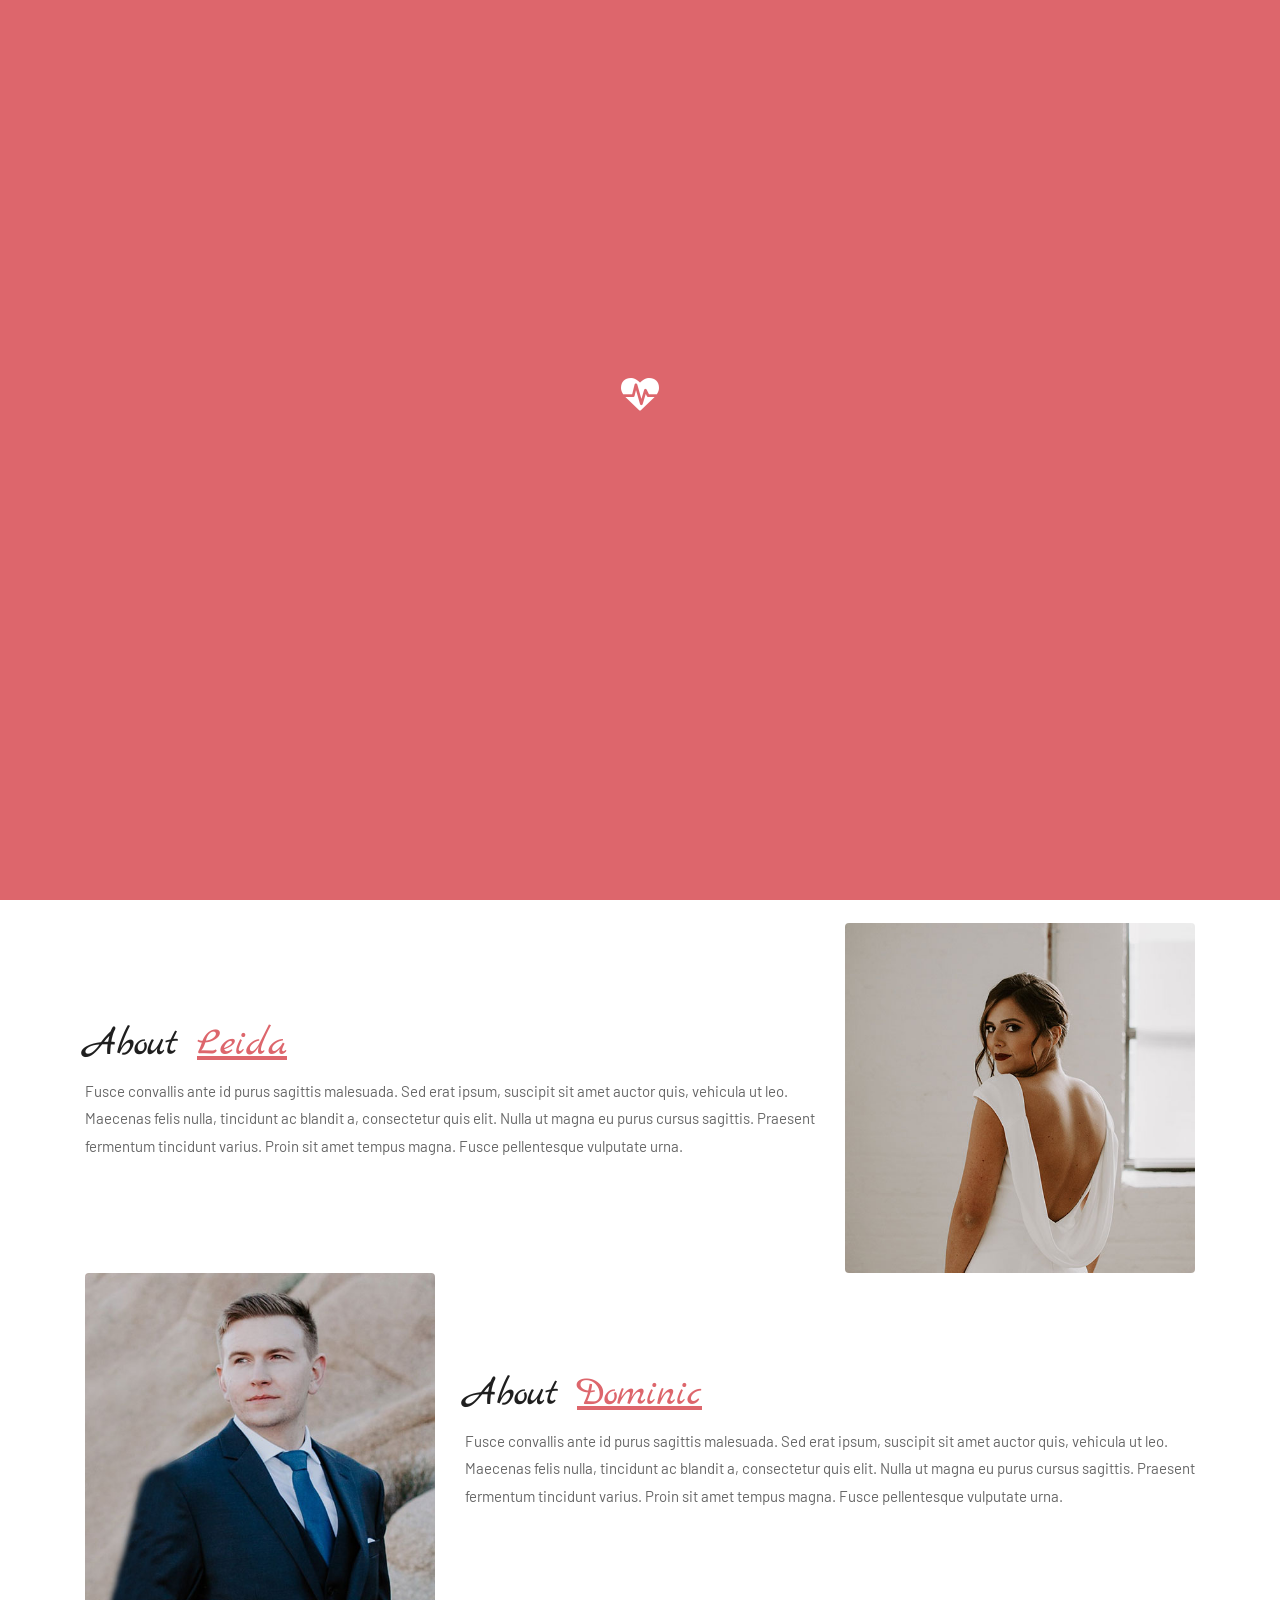
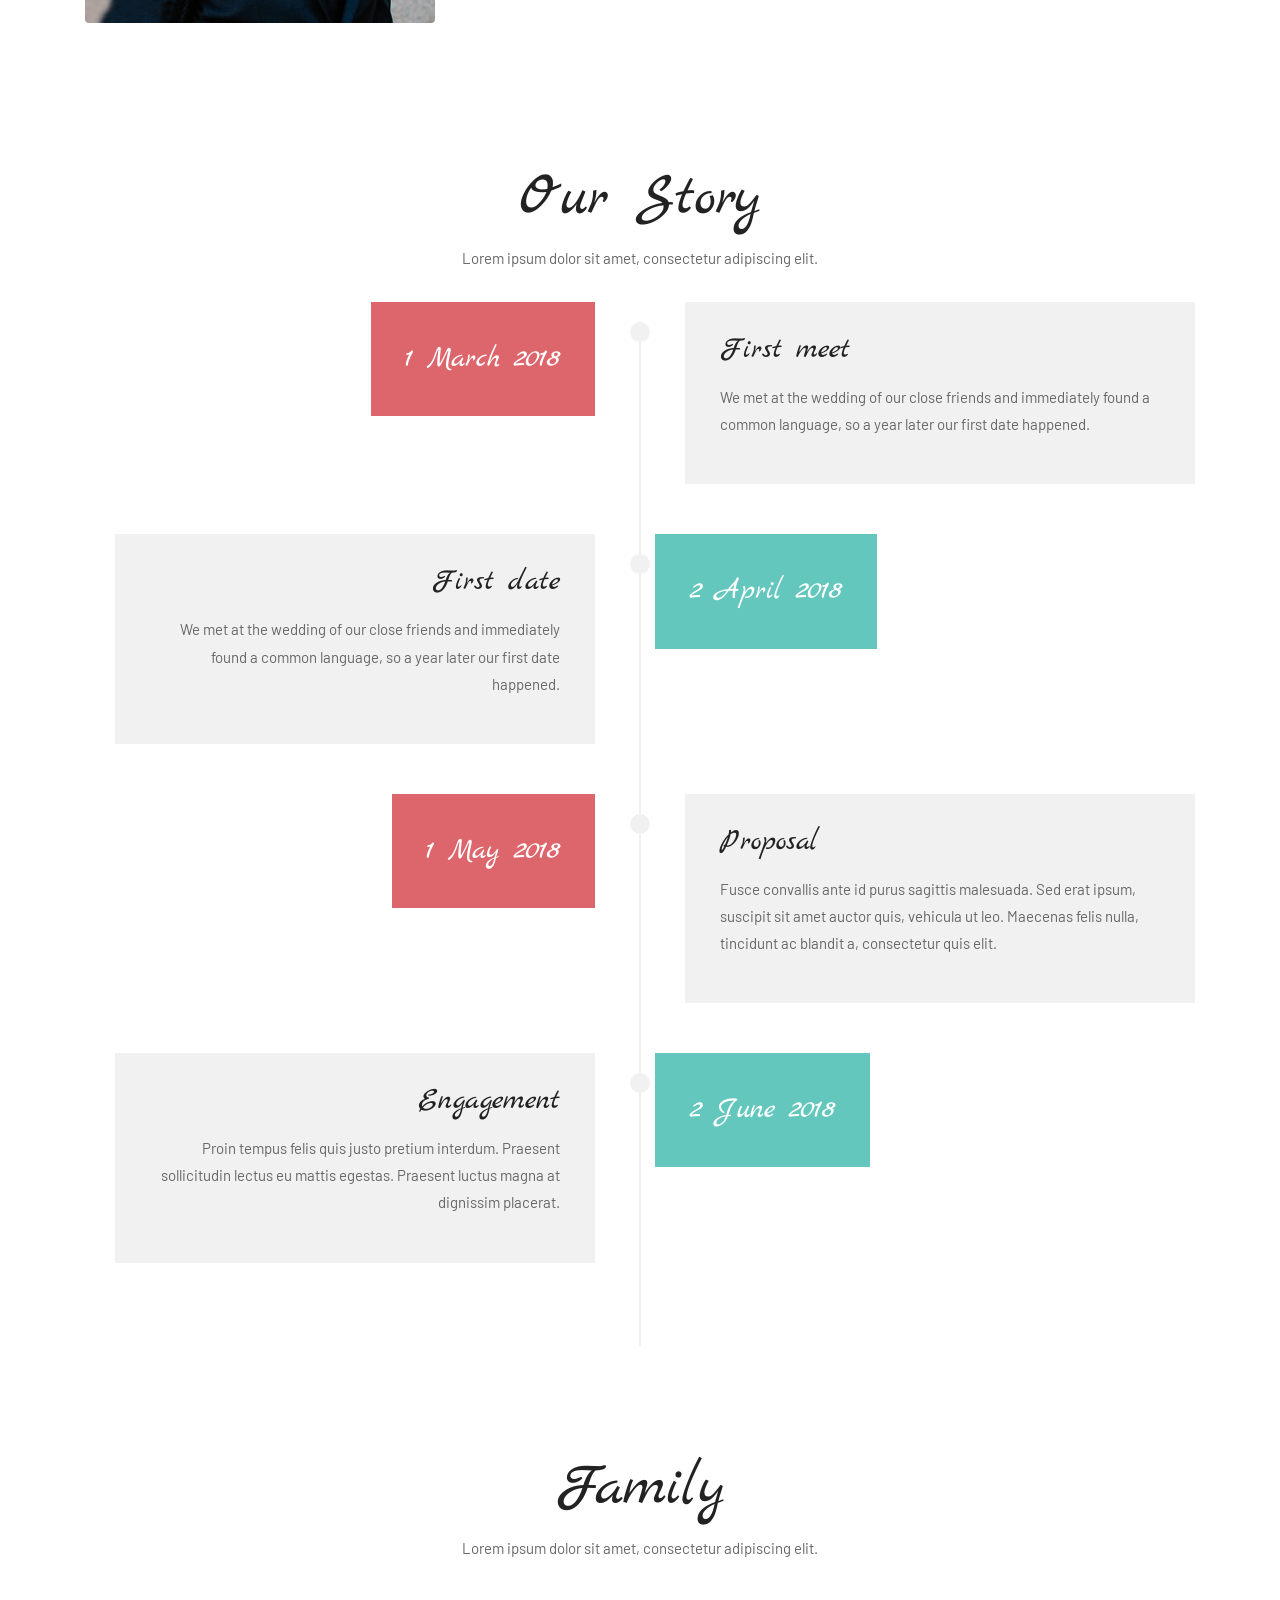
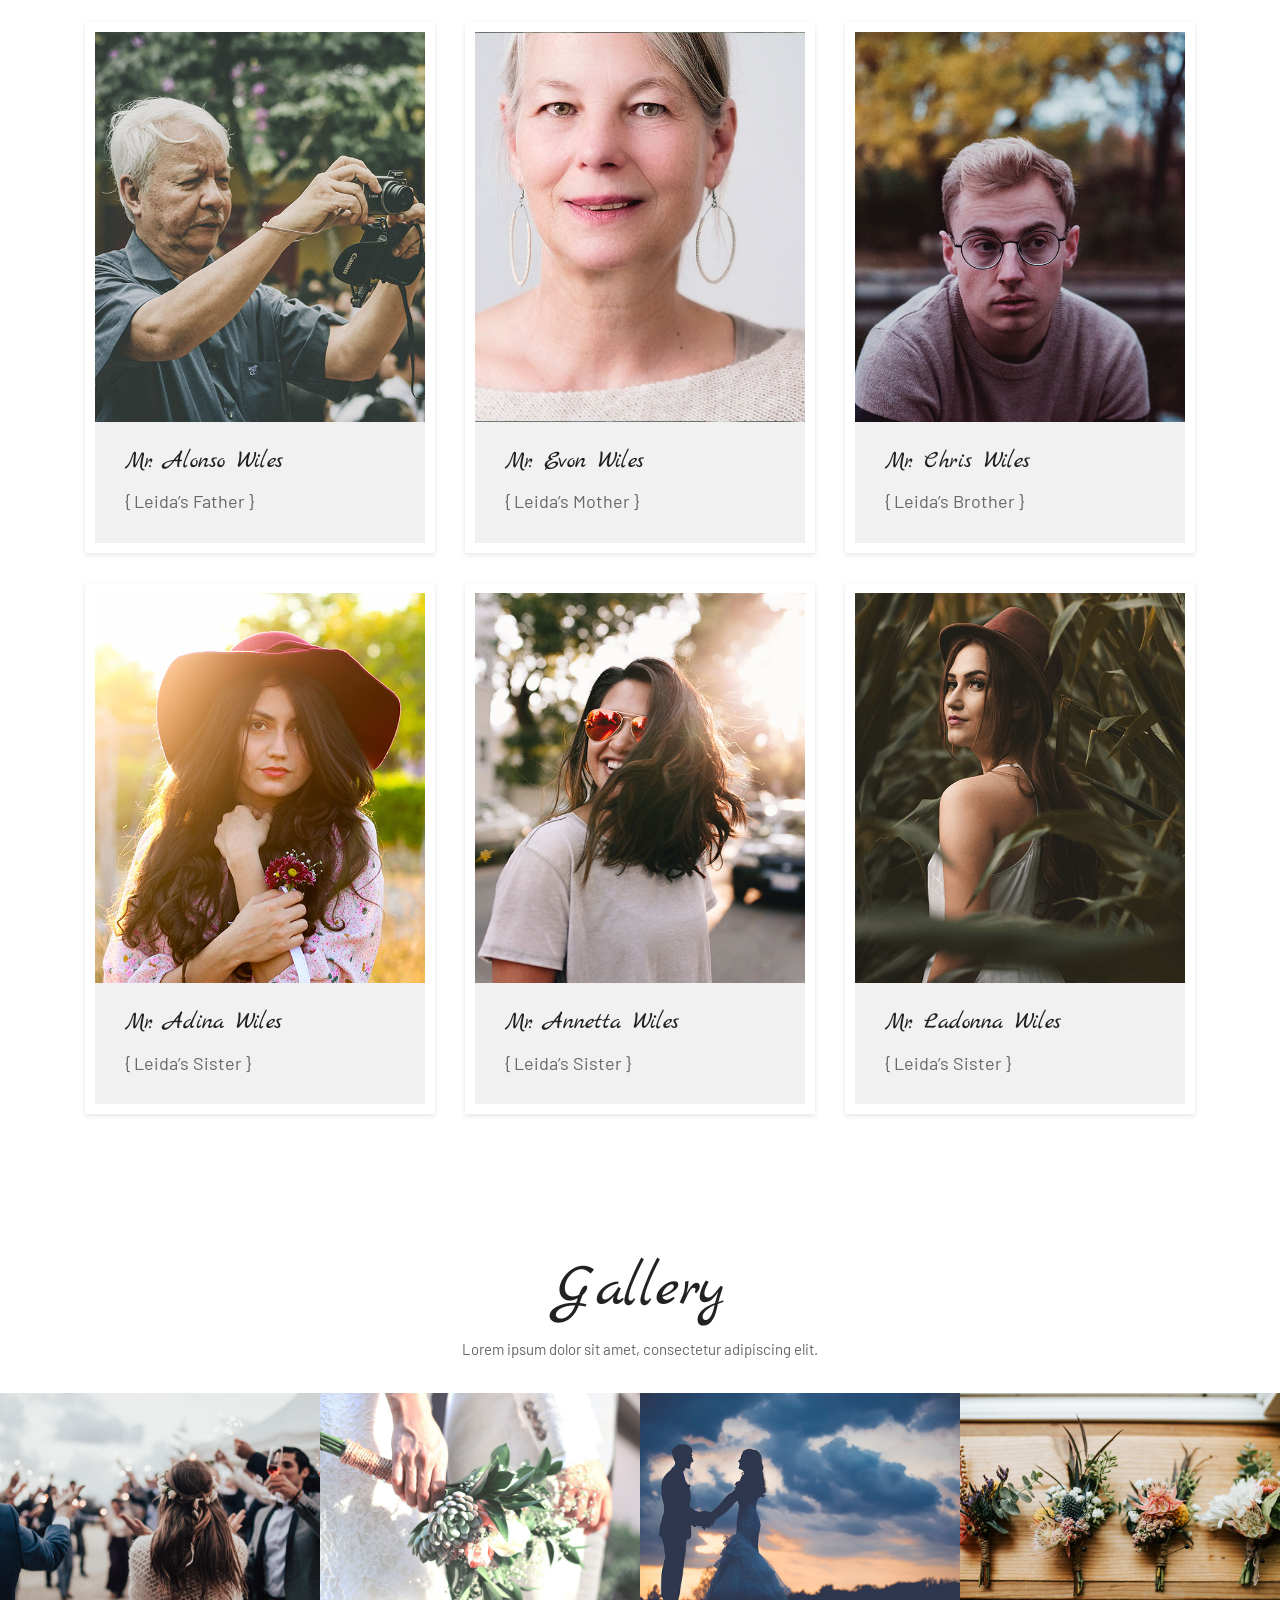
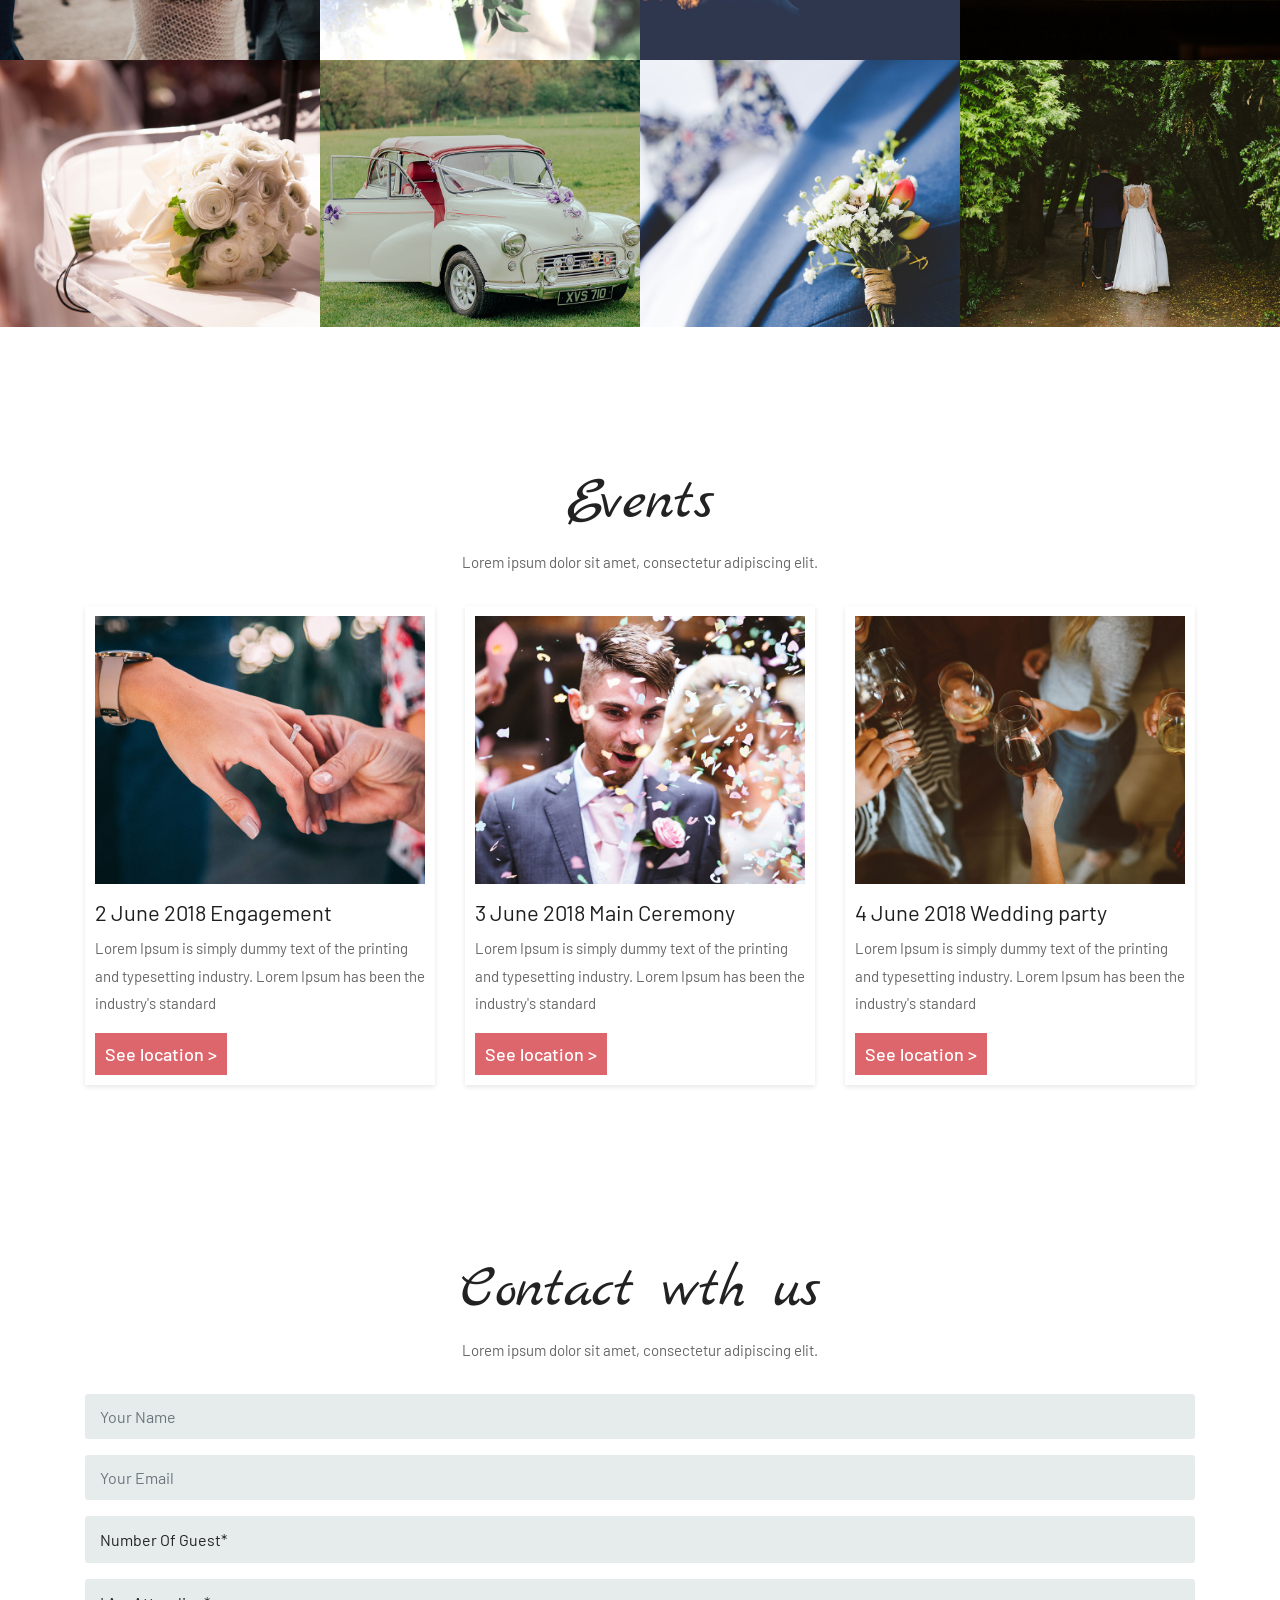
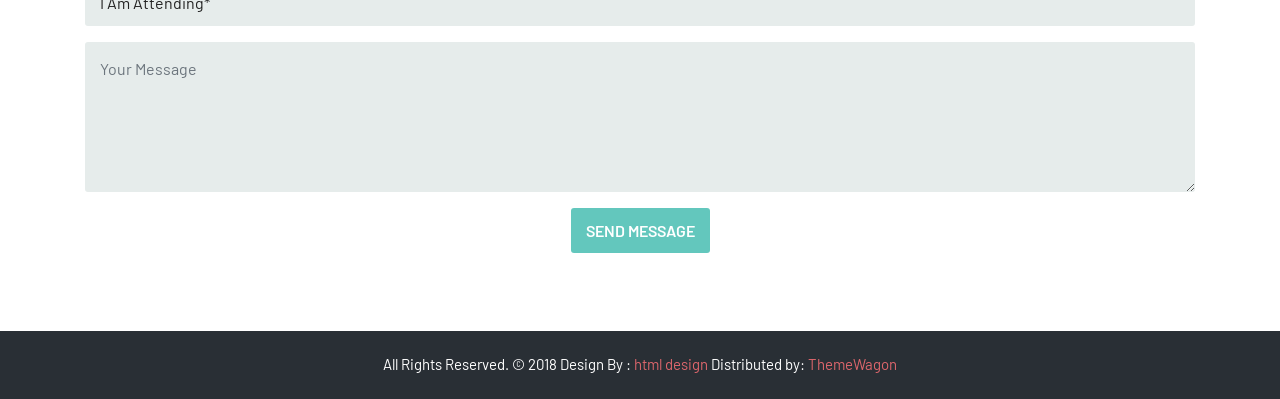
==== README.html @ 3ddca44b "Update and rename README.md to README.html" ====
<!DOCTYPE html>
<html lang="en"><!-- Basic -->
<head>
	<meta charset="utf-8">
    <meta http-equiv="X-UA-Compatible" content="IE=edge">   
   
    <!-- Mobile Metas -->
    <meta name="viewport" content="width=device-width, minimum-scale=1.0, maximum-scale=1.0, user-scalable=no">
 
     <!-- Site Metas -->
    <title>The Real Wedding - Responsive OnePage HTML5 Template</title>  
    <meta name="keywords" content="">
    <meta name="description" content="">
    <meta name="author" content="">

    <!-- Site Icons -->
    <link rel="shortcut icon" href="images/favicon.ico" type="image/x-icon">
    <link rel="apple-touch-icon" href="images/apple-touch-icon.png">

    <!-- Bootstrap CSS -->
    <link rel="stylesheet" href="css/bootstrap.min.css">
    <!-- Pogo Slider CSS -->
    <link rel="stylesheet" href="css/pogo-slider.min.css">
	<!-- Site CSS -->
    <link rel="stylesheet" href="css/style.css">    
    <!-- Responsive CSS -->
    <link rel="stylesheet" href="css/responsive.css">
    <!-- Custom CSS -->
    <link rel="stylesheet" href="css/custom.css">

    <!--[if lt IE 9]>
      <script src="https://oss.maxcdn.com/libs/html5shiv/3.7.0/html5shiv.js"></script>
      <script src="https://oss.maxcdn.com/libs/respond.js/1.4.2/respond.min.js"></script>
    <![endif]-->

</head>
<body id="home" data-spy="scroll" data-target="#navbar-wd" data-offset="98">

	<!-- LOADER -->
    <div id="preloader">
		<div class="preloader pulse">
			<i class="fa fa-heartbeat" aria-hidden="true"></i>
		</div>
    </div><!-- end loader -->
    <!-- END LOADER -->
	
	<!-- Start header -->
	<header class="top-header">
		<nav class="navbar header-nav navbar-expand-lg">
            <div class="container">
				<a class="navbar-brand" href="index.html"><img src="images/logo.jpg" alt="image"></a>
				<button class="navbar-toggler" type="button" data-toggle="collapse" data-target="#navbar-wd" aria-controls="navbar-wd" aria-expanded="false" aria-label="Toggle navigation">
					<span></span>
					<span></span>
					<span></span>
				</button>
                <div class="collapse navbar-collapse justify-content-end" id="navbar-wd">
                    <ul class="navbar-nav">
                        <li><a class="nav-link active" href="#home">Home</a></li>
                        <li><a class="nav-link" href="#about">About Us</a></li>
                        <li><a class="nav-link" href="#story">Story</a></li>
                        <li><a class="nav-link" href="#family">Family</a></li>
                        <li><a class="nav-link" href="#gallery">Gallery</a></li>
                        <li><a class="nav-link" href="#events">Events</a></li>
						<li><a class="nav-link" href="#contact">Contact</a></li>
                    </ul>
                </div>
            </div>
        </nav>
	</header>
	<!-- End header -->
	
	<!-- Start Banner -->
	<div class="ulockd-home-slider">
		<div class="container-fluid">
			<div class="row">
				<div class="pogoSlider" id="js-main-slider">
					<div class="pogoSlider-slide" data-transition="zipReveal" data-duration="1500" style="background-image:url(images/slider-01.jpg);">
						<div class="lbox-caption">
							<div class="lbox-details">
								<h1>#Leida & #Dominic</h1>
								<h2>We're getting married</h3>
								<p>Save The Date <strong>20 June 2018</strong></p>
								<a href="#" class="btn ">Contact</a>
							</div>
						</div>
					</div>
					<div class="pogoSlider-slide" data-transition="blocksReveal" data-duration="1500" style="background-image:url(images/slider-02.jpg);">
						<div class="lbox-caption">
							<div class="lbox-details">
								<h1>#Leida & #Dominic</h1>
								<h2>We're getting married</h3>
								<p>Save The Date <strong>20 June 2018</strong></p>
								<a href="#" class="btn ">Contact</a>
							</div>
						</div>
					</div>
					<div class="pogoSlider-slide" data-transition="shrinkReveal" data-duration="2000" style="background-image:url(images/slider-03.jpg);">
						<div class="lbox-caption">
							<div class="lbox-details">
								<h1>#Leida & #Dominic</h1>
								<h2>We're getting married</h3>
								<p>Save The Date <strong>20 June 2018</strong></p>
								<a href="#" class="btn">Contact</a>
							</div>
						</div>
						
					</div>
				</div><!-- .pogoSlider -->
			</div>
		</div>
	</div>
	<!-- End Banner -->
	
	<!-- Start About us -->
	<div id="about" class="about-box">
		<div class="about-a1">
			<div class="container">
				<div class="row">
					<div class="col-lg-12">
						<div class="title-box">
							<h2>Leida <span>&</span> Dominic</h2>
						</div>
					</div>
				</div>
				<div class="row">
					<div class="col-lg-12 col-md-12 col-sm-12">
						<div class="row align-items-center about-main-info">
							<div class="col-lg-8 col-md-6 col-sm-12">
								<h2> About <span>Leida</span></h2>
								<p>Fusce convallis ante id purus sagittis malesuada. Sed erat ipsum, suscipit sit amet auctor quis, vehicula ut leo. Maecenas felis nulla, tincidunt ac blandit a, consectetur quis elit. Nulla ut magna eu purus cursus sagittis. Praesent fermentum tincidunt varius. Proin sit amet tempus magna. Fusce pellentesque vulputate urna. </p>
							</div>
							<div class="col-lg-4 col-md-6 col-sm-12">
								<div class="about-img">
									<img class="img-fluid rounded" src="images/about-img-01.jpg" alt="" />
								</div>
							</div>
						</div>
						<div class="row align-items-center about-main-info">
							<div class="col-lg-4 col-md-6 col-sm-12">
								<div class="about-img">
									<img class="img-fluid rounded" src="images/about-img-02.jpg" alt="" />
								</div>
							</div>
							<div class="col-lg-8 col-md-6 col-sm-12">
								<h2> About <span>Dominic</span></h2>
								<p>Fusce convallis ante id purus sagittis malesuada. Sed erat ipsum, suscipit sit amet auctor quis, vehicula ut leo. Maecenas felis nulla, tincidunt ac blandit a, consectetur quis elit. Nulla ut magna eu purus cursus sagittis. Praesent fermentum tincidunt varius. Proin sit amet tempus magna. Fusce pellentesque vulputate urna. </p>
							</div>
						</div>
					</div>
				</div>
			</div>
		</div>
	</div>
	<!-- End About us -->
	
	<!-- Start Story -->
	<div id="story" class="story-box main-timeline-box">
		<div class="container">
			<div class="row">
				<div class="col-lg-12">
					<div class="title-box">
						<h2>Our Story</h2>
						<p>Lorem ipsum dolor sit amet, consectetur adipiscing elit. </p>
					</div>
				</div>
			</div>
			<div class="row timeline-element separline">
				<div class="timeline-date-panel col-xs-12 col-md-6  align-left">         
                    <div class="time-line-date-content">
                        <p class="mbr-timeline-date mbr-fonts-style display-font">
                            1 March 2018  
                        </p>
                    </div>
				</div>
				<span class="iconBackground"></span>
				<div class="col-xs-12 col-md-6 align-left">
					<div class="timeline-text-content">
						<h4 class="mbr-timeline-title pb-3 mbr-fonts-style display-font">First meet</h4>
						<p class="mbr-timeline-text mbr-fonts-style display-7">
						   We met at the wedding of our close friends and immediately found a common language, so a year later our first date happened.
						</p>
					 </div>
				</div>
			</div>
			<div class="row timeline-element reverse separline">
				<div class="timeline-date-panel col-xs-12 col-md-6  align-left">         
                    <div class="time-line-date-content">
                        <p class="mbr-timeline-date mbr-fonts-style display-font">
                            2 April 2018  
                        </p>
                    </div>
				</div>
				<span class="iconBackground"></span>
				<div class="col-xs-12 col-md-6 align-right">
					<div class="timeline-text-content">
						<h4 class="mbr-timeline-title pb-3 mbr-fonts-style display-font">First date</h4>
						<p class="mbr-timeline-text mbr-fonts-style display-7">
						   We met at the wedding of our close friends and immediately found a common language, so a year later our first date happened.
						</p>
					 </div>
				</div>
			</div>
			<div class="row timeline-element separline">
				<div class="timeline-date-panel col-xs-12 col-md-6  align-left">         
                    <div class="time-line-date-content">
                        <p class="mbr-timeline-date mbr-fonts-style display-font">
                            1 May 2018  
                        </p>
                    </div>
				</div>
				<span class="iconBackground"></span>
				<div class="col-xs-12 col-md-6 align-left">
					<div class="timeline-text-content">
						<h4 class="mbr-timeline-title pb-3 mbr-fonts-style display-font">Proposal</h4>
						<p class="mbr-timeline-text mbr-fonts-style display-7">
						   Fusce convallis ante id purus sagittis malesuada. Sed erat ipsum, suscipit sit amet auctor quis, vehicula ut leo. Maecenas felis nulla, tincidunt ac blandit a, consectetur quis elit.
						</p>
					 </div>
				</div>
			</div>
			<div class="row timeline-element reverse separline">
				<div class="timeline-date-panel col-xs-12 col-md-6  align-left">         
                    <div class="time-line-date-content">
                        <p class="mbr-timeline-date mbr-fonts-style display-font">
                            2 June 2018  
                        </p>
                    </div>
				</div>
				<span class="iconBackground"></span>
				<div class="col-xs-12 col-md-6 align-right">
					<div class="timeline-text-content">
						<h4 class="mbr-timeline-title pb-3 mbr-fonts-style display-font">Engagement</h4>
						<p class="mbr-timeline-text mbr-fonts-style display-7">
						   Proin tempus felis quis justo pretium interdum. Praesent sollicitudin lectus eu mattis egestas. Praesent luctus magna at dignissim placerat.
						</p>
					 </div>
				</div>
			</div>
			
		</div>
	</div>
	<!-- End Story -->
	
	<!-- Start Family -->
	<div id="family" class="family-box">
		<div class="container">
			<div class="row">
				<div class="col-lg-12">
					<div class="title-box">
						<h2>Family</h2>
						<p>Lorem ipsum dolor sit amet, consectetur adipiscing elit. </p>
					</div>
				</div>
			</div>
			<div class="row">
				<div class="col-lg-4 col-md-6 col-sm-12">
					<div class="single-team-member">
						<div class="family-img">
							<img class="img-fluid" src="images/family-01.jpg" alt="" />
						</div>
						<div class="family-info">
							<h4>Mr. Alonso Wiles </h4>
							<p>{ Leida’s Father }</p>
						</div>
					</div>
				</div>
				<div class="col-lg-4 col-md-6 col-sm-12">
					<div class="single-team-member">
						<div class="family-img">
							<img class="img-fluid" src="images/family-02.jpg" alt="" />
						</div>
						<div class="family-info">
							<h4>Mr. Evon Wiles </h4>
							<p>{ Leida’s Mother }</p>
						</div>
					</div>
				</div>
				<div class="col-lg-4 col-md-6 col-sm-12">
					<div class="single-team-member">
						<div class="family-img">
							<img class="img-fluid" src="images/family-03.jpg" alt="" />
						</div>
						<div class="family-info">
							<h4>Mr. Chris Wiles </h4>
							<p>{ Leida’s Brother }</p>
						</div>
					</div>
				</div>
				<div class="col-lg-4 col-md-6 col-sm-12">
					<div class="single-team-member">
						<div class="family-img">
							<img class="img-fluid" src="images/family-04.jpg" alt="" />
						</div>
						<div class="family-info">
							<h4>Mr. Adina Wiles </h4>
							<p>{ Leida’s Sister }</p>
						</div>
					</div>
				</div>
				<div class="col-lg-4 col-md-6 col-sm-12">
					<div class="single-team-member">
						<div class="family-img">
							<img class="img-fluid" src="images/family-05.jpg" alt="" />
						</div>
						<div class="family-info">
							<h4>Mr. Annetta Wiles </h4>
							<p>{ Leida’s Sister }</p>
						</div>
					</div>
				</div>
				<div class="col-lg-4 col-md-6 col-sm-12">
					<div class="single-team-member">
						<div class="family-img">
							<img class="img-fluid" src="images/family-06.jpg" alt="" />
						</div>
						<div class="family-info">
							<h4>Mr. Ladonna Wiles </h4>
							<p>{ Leida’s Sister }</p>
						</div>
					</div>
				</div>
			</div>
		</div>
	</div>
	<!-- End Family -->
	
	<!-- Start Gallery -->
	<div id="gallery" class="gallery-box">
		<div class="container-fluid">
			<div class="row">
				<div class="col-lg-12">
					<div class="title-box">
						<h2>Gallery</h2>
						<p>Lorem ipsum dolor sit amet, consectetur adipiscing elit. </p>
					</div>
				</div>
			</div>
			<div class="row">
				<ul class="popup-gallery clearfix">
					<li>
						<a href="images/gallery-01.jpg">
							<img class="img-fluid" src="images/gallery-01.jpg" alt="single image">
							<span class="overlay"><i class="fa fa-heart-o" aria-hidden="true"></i></span>
						</a>
					</li>
					<li>
						<a href="images/gallery-02.jpg">
							<img class="img-fluid" src="images/gallery-02.jpg" alt="single image">
							<span class="overlay"><i class="fa fa-heart-o" aria-hidden="true"></i></span>
						</a>
					</li>
					<li>
						<a href="images/gallery-03.jpg">
							<img class="img-fluid" src="images/gallery-03.jpg" alt="single image">
							<span class="overlay"><i class="fa fa-heart-o" aria-hidden="true"></i></span>
						</a>
					</li>
					<li>
						<a href="images/gallery-04.jpg">
							<img class="img-fluid" src="images/gallery-04.jpg" alt="single image">
							<span class="overlay"><i class="fa fa-heart-o" aria-hidden="true"></i></span>
						</a>
					</li>
					<li>
						<a href="images/gallery-05.jpg">
							<img class="img-fluid" src="images/gallery-05.jpg" alt="single image">
							<span class="overlay"><i class="fa fa-heart-o" aria-hidden="true"></i></span>
						</a>
					</li>
					<li>
						<a href="images/gallery-06.jpg">
							<img class="img-fluid" src="images/gallery-06.jpg" alt="single image">
							<span class="overlay"><i class="fa fa-heart-o" aria-hidden="true"></i></span>
						</a>
					</li>
					<li>
						<a href="images/gallery-07.jpg">
							<img class="img-fluid" src="images/gallery-07.jpg" alt="single image">
							<span class="overlay"><i class="fa fa-heart-o" aria-hidden="true"></i></span>
						</a>
					</li>
					<li>
						<a href="images/gallery-08.jpg">
							<img class="img-fluid" src="images/gallery-08.jpg" alt="single image">
							<span class="overlay"><i class="fa fa-heart-o" aria-hidden="true"></i></span>
						</a>
					</li>
				</ul>
			</div>
		</div>
	</div>
	<!-- End Gallery -->
	
	<!-- Start Events -->
	<div id="events" class="events-box">
		<div class="container">
			<div class="row">
				<div class="col-lg-12">
					<div class="title-box">
						<h2>Events</h2>
						<p>Lorem ipsum dolor sit amet, consectetur adipiscing elit. </p>
					</div>
				</div>
			</div>
			<div class="row">
				<div class="col-lg-4 col-md-6 col-sm-12">
					<div class="event-inner">
						<div class="event-img">
							<img class="img-fluid" src="images/event-img-01.jpg" alt="" />
						</div>
						<h2>2 June 2018 Engagement</h2>
						<p>Lorem Ipsum is simply dummy text of the printing and typesetting industry. Lorem Ipsum has been the industry's standard </p>
						<a href="#">See location ></a>
					</div>
				</div>
				<div class="col-lg-4 col-md-6 col-sm-12">
					<div class="event-inner">
						<div class="event-img">
							<img class="img-fluid" src="images/event-img-02.jpg" alt="" />
						</div>
						<h2>3 June 2018 Main Ceremony </h2>
						<p>Lorem Ipsum is simply dummy text of the printing and typesetting industry. Lorem Ipsum has been the industry's standard </p>
						<a href="#">See location ></a>
					</div>
				</div>
				<div class="col-lg-4 col-md-6 col-sm-12">
					<div class="event-inner">
						<div class="event-img">
							<img class="img-fluid" src="images/event-img-03.jpg" alt="" />
						</div>
						<h2>4 June 2018 Wedding party </h2>
						<p>Lorem Ipsum is simply dummy text of the printing and typesetting industry. Lorem Ipsum has been the industry's standard </p>
						<a href="#">See location ></a>
					</div>
				</div>
			</div>
		</div>
	</div>
	<!-- End Events -->
	
	<!-- Start Contact -->
	<div id="contact" class="contact-box">
		<div class="container">
			<div class="row">
				<div class="col-lg-12">
					<div class="title-box">
						<h2>Contact wth us</h2>
						<p>Lorem ipsum dolor sit amet, consectetur adipiscing elit. </p>
					</div>
				</div>
			</div>
			<div class="row">
				<div class="col-lg-12 col-sm-12 col-xs-12">
				  <div class="contact-block">
					<form id="contactForm">
					  <div class="row">
						<div class="col-md-12">
							<div class="form-group">
								<input type="text" class="form-control" id="name" name="name" placeholder="Your Name" required data-error="Please enter your name">
								<div class="help-block with-errors"></div>
							</div>                                 
						</div>
						<div class="col-md-12">
							<div class="form-group">
								<input type="text" placeholder="Your Email" id="email" class="form-control" name="name" required data-error="Please enter your email">
								<div class="help-block with-errors"></div>
							</div> 
						</div>
						<div class="col-md-12">
							<div class="form-group">
								<select class="custom-select d-block form-control" id="guest" required data-error="Please select an item in the list.">
								  <option disabled selected>Number Of Guest*</option>
								  <option value="1">1</option>
								  <option value="2">2</option>
								  <option value="3">3</option>
								  <option value="4">4</option>
								  <option value="5">5</option>
								</select>
								<div class="help-block with-errors"></div>
							</div> 
						</div>
						<div class="col-md-12">
							<div class="form-group">
								<select class="custom-select d-block form-control" id="event" required data-error="Please select an item in the list.">
								  <option disabled selected>I Am Attending*</option>
								  <option value="1">All events</option>
								  <option value="2">Wedding ceremony</option>
								  <option value="3">Reception party</option>
								</select>
								<div class="help-block with-errors"></div>
							</div> 
						</div>
						<div class="col-md-12">
							<div class="form-group"> 
								<textarea class="form-control" id="message" placeholder="Your Message" rows="8" data-error="Write your message" required></textarea>
								<div class="help-block with-errors"></div>
							</div>
							<div class="submit-button text-center">
								<button class="btn btn-common" id="submit" type="submit">Send Message</button>
								<div id="msgSubmit" class="h3 text-center hidden"></div> 
								<div class="clearfix"></div> 
							</div>
						</div>
					  </div>            
					</form>
				  </div>
				</div>
			</div>
		</div>
	</div>
	<!-- End Contact -->
	
	<!-- Start Footer -->
	<footer class="footer-box">
		<div class="container">
			<div class="row">
				<div class="col-lg-12">
					<p class="footer-company-name">All Rights Reserved. &copy; 2018 Design By : <a href="https://html.design/">html design</a> Distributed by: <a href="https://themewagon.com/">ThemeWagon</a></p>
				</div>
			</div>
		</div>
	</footer>
	<!-- End Footer -->

	<!-- ALL JS FILES -->
	<script src="js/jquery.min.js"></script>
	<script src="js/popper.min.js"></script>
	<script src="js/bootstrap.min.js"></script>
    <!-- ALL PLUGINS -->
	<script src="js/jquery.magnific-popup.min.js"></script>
    <script src="js/jquery.pogo-slider.min.js"></script> 
	<script src="js/slider-index.js"></script>
	<script src="js/smoothscroll.js"></script>
	<script src="js/form-validator.min.js"></script>
    <script src="js/contact-form-script.js"></script>
    <script src="js/custom.js"></script>
</body>
</html>
---- css/pogo-slider.min.css ----
.pogoSlider-dir-btn:focus,.pogoSlider-nav-btn:focus{outline:0}.pogoSlider{width:100%;height:0;padding-bottom:50% !important;position:relative;overflow:hidden}#column-left .pogoSlider,#column-right .pogoSlider,#content .pogoSlider{margin-bottom:20px}.pogoSlider--banner .pogoSlider-slide{ms-filter:"progid:DXImageTransform.Microsoft.Alpha(Opacity=100)";filter:alpha(opacity=100);opacity:1}.pogoSlider-slide{width:100%;height:100%;position:absolute;background-size:cover;-ms-filter:"progid:DXImageTransform.Microsoft.Alpha(Opacity=0)";filter:alpha(opacity=0);opacity:0;-webkit-perspective:1300px;perspective:1300px;overflow:hidden}.pogoSlider-loading{position:absolute;top:0;left:0;width:100%;height:100%;background:#eaeaea;z-index:11}.pogoSlider-loading-icon{position:absolute;top:50%;margin-top:-18px;left:50%;margin-left:-18px;width:36px;height:36px;background-image:url([data-uri])}.pogoSlider-slide-element{-webkit-animation-fill-mode:both;animation-fill-mode:both}.m-pogoSlider .pogoSlider-slide-element{position:absolute;margin:0;box-sizing:border-box}.pogoSlider-progressBar{position:absolute;width:100%;height:5px;top:0;left:0;background:#fff;-ms-filter:"progid:DXImageTransform.Microsoft.Alpha(Opacity=20)";filter:alpha(opacity=20);background:rgba(255,255,255,.2);z-index:6}.pogoSlider-progressBar-duration{position:absolute;height:100%;left:0;width:0;background:#fff;-ms-filter:"progid:DXImageTransform.Microsoft.Alpha(Opacity=40)";filter:alpha(opacity=40);background:rgba(255,255,255,.4)}.pogoSlider-dir-btn{position:absolute;z-index:10;background:0 0;width:20px;height:20px;border-color:#eaeaea;border-color:rgba(255,255,255,.7);border-style:solid;-webkit-transform:rotate(45deg);-ms-transform:rotate(45deg);transform:rotate(45deg);cursor:pointer}.pogoSlider-dir-btn:hover{border-color:#fff}.pogoSlider--dirBottomLeft .pogoSlider-dir-btn--prev,.pogoSlider--dirBottomRight .pogoSlider-dir-btn--prev,.pogoSlider--dirCenterHorizontal .pogoSlider-dir-btn--prev,.pogoSlider--dirTopLeft .pogoSlider-dir-btn--prev,.pogoSlider--dirTopRight .pogoSlider-dir-btn--prev{border-width:0 0 3px 3px}.pogoSlider--dirBottomLeft .pogoSlider-dir-btn--next,.pogoSlider--dirBottomRight .pogoSlider-dir-btn--next,.pogoSlider--dirCenterHorizontal .pogoSlider-dir-btn--next,.pogoSlider--dirTopLeft .pogoSlider-dir-btn--next,.pogoSlider--dirTopRight .pogoSlider-dir-btn--next{border-width:3px 3px 0 0}.pogoSlider--dirCenterVertical .pogoSlider-dir-btn--next{border-width:3px 0 0 3px}.pogoSlider--dirCenterVertical .pogoSlider-dir-btn--prev{border-width:0 3px 3px 0}.pogoSlider--dirCenterVertical .pogoSlider-dir-btn--next,.pogoSlider--dirTopLeft .pogoSlider-dir-btn,.pogoSlider--dirTopRight .pogoSlider-dir-btn{top:14px}.pogoSlider--dirBottomLeft .pogoSlider-dir-btn--prev,.pogoSlider--dirCenterHorizontal .pogoSlider-dir-btn--prev,.pogoSlider--dirTopLeft .pogoSlider-dir-btn--prev{left:14px}.pogoSlider--dirBottomLeft .pogoSlider-dir-btn--next,.pogoSlider--dirTopLeft .pogoSlider-dir-btn--next{left:50px}.pogoSlider--dirBottomRight .pogoSlider-dir-btn--prev,.pogoSlider--dirTopRight .pogoSlider-dir-btn--prev{right:50px}.pogoSlider--dirBottomRight .pogoSlider-dir-btn--next,.pogoSlider--dirCenterHorizontal .pogoSlider-dir-btn--next,.pogoSlider--dirTopRight .pogoSlider-dir-btn--next{right:14px}.pogoSlider--dirBottomLeft .pogoSlider-dir-btn,.pogoSlider--dirBottomRight .pogoSlider-dir-btn,.pogoSlider--dirCenterVertical .pogoSlider-dir-btn--prev{bottom:14px}.pogoSlider--dirCenterVertical .pogoSlider-dir-btn{left:50%;margin-left:-10px}.pogoSlider--dirCenterHorizontal .pogoSlider-dir-btn{top:50%;margin-top:-10px}.pogoSlider-nav{position:absolute;padding:0;margin:0;z-index:10}.pogoSlider--navBottom .pogoSlider-nav,.pogoSlider--navTop .pogoSlider-nav{left:50%;-webkit-transform:translateX(-50%);-ms-transform:translateX(-50%);transform:translateX(-50%)}.pogoSlider--navTop .pogoSlider-nav{top:10px}.pogoSlider--navBottom .pogoSlider-nav{bottom:10px}.pogoSlider--navBottom .pogoSlider-nav li,.pogoSlider--navTop .pogoSlider-nav li{display:inline;margin:0 6px}.pogoSlider--navLeft .pogoSlider-nav,.pogoSlider--navRight .pogoSlider-nav{top:50%;-webkit-transform:translateY(-50%);-ms-transform:translateY(-50%);transform:translateY(-50%)}.pogoSlider--navLeft .pogoSlider-nav{left:10px}.pogoSlider--navRight .pogoSlider-nav{right:10px}.pogoSlider--navLeft .pogoSlider-nav li,.pogoSlider--navRight .pogoSlider-nav li{display:block;margin:6px 0}.pogoSlider-nav-btn{background:#ccc;background:rgba(255,255,255,.5);border:none;border-radius:50%;width:20px;height:20px;box-shadow:0 1px 1px rgba(0,0,0,.1);cursor:pointer}.pogoSlider-nav-btn--selected{background:#fff;box-shadow:0 1px 1px rgba(0,0,0,.3)}.pogoSlider-slide-slice{overflow:hidden;position:absolute;background-size:cover}.pogoSlider-slide-slice-inner{position:absolute;overflow:hidden}.pogoSlider-animation-slideDownIn{-webkit-animation-name:slideDownIn;animation-name:slideDownIn}@-webkit-keyframes slideDownIn{0%{-webkit-transform:translateY(-50px);transform:translateY(-50px);opacity:0}100%{-webkit-transform:translateY(0);transform:translateY(0);opacity:1}}@keyframes slideDownIn{0%{-webkit-transform:translateY(-50px);transform:translateY(-50px);opacity:0}100%{-webkit-transform:translateY(0);transform:translateY(0);opacity:1}}.pogoSlider-animation-slideDownOut{-webkit-animation-name:slideDownOut;animation-name:slideDownOut}@-webkit-keyframes slideDownOut{0%{-webkit-transform:translateY(0);transform:translateY(0);opacity:1}100%{-webkit-transform:translateY(50px);transform:translateY(50px);opacity:0}}@keyframes slideDownOut{0%{-webkit-transform:translateY(0);transform:translateY(0);opacity:1}100%{-webkit-transform:translateY(50px);transform:translateY(50px);opacity:0}}.pogoSlider-animation-slideUpIn{-webkit-animation-name:slideUpIn;animation-name:slideUpIn}@-webkit-keyframes slideUpIn{0%{-webkit-transform:translateY(50px);transform:translateY(50px);opacity:0}100%{-webkit-transform:translateY(0);transform:translateY(0);opacity:1}}@keyframes slideUpIn{0%{-webkit-transform:translateY(50px);transform:translateY(50px);opacity:0}100%{-webkit-transform:translateY(0);transform:translateY(0);opacity:1}}.pogoSlider-animation-slideUpOut{-webkit-animation-name:slideUpOut;animation-name:slideUpOut}@-webkit-keyframes slideUpOut{0%{-webkit-transform:translateY(0);transform:translateY(0);opacity:1}100%{-webkit-transform:translateY(50px);transform:translateY(50px);opacity:0}}@keyframes slideUpOut{0%{-webkit-transform:translateY(0);transform:translateY(0);opacity:1}100%{-webkit-transform:translateY(50px);transform:translateY(50px);opacity:0}}.pogoSlider-animation-slideRightIn{-webkit-animation-name:slideRightIn;animation-name:slideRightIn}.pogoSlider-animation-slideRightOut{-webkit-animation-name:slideRightOut;animation-name:slideRightOut}@-webkit-keyframes slideRightIn{0%{-webkit-transform:translateX(-50px);transform:translateX(-50px);opacity:0}100%{-webkit-transform:translateX(0);transform:translateX(0);opacity:1}}@keyframes slideRightIn{0%{-webkit-transform:translateX(-50px);transform:translateX(-50px);opacity:0}100%{-webkit-transform:translateX(0);transform:translateX(0);opacity:1}}@-webkit-keyframes slideRightOut{0%{-webkit-transform:translateX(0);transform:translateX(0);opacity:1}100%{-webkit-transform:translateX(50px);transform:translateX(50px);opacity:0}}@keyframes slideRightOut{0%{-webkit-transform:translateX(0);transform:translateX(0);opacity:1}100%{-webkit-transform:translateX(50px);transform:translateX(50px);opacity:0}}.pogoSlider-animation-slideLeftIn{-webkit-animation-name:slideLeftIn;animation-name:slideLeftIn}.pogoSlider-animation-slideLeftOut{-webkit-animation-name:slideLeftOut;animation-name:slideLeftOut}@-webkit-keyframes slideLeftIn{0%{-webkit-transform:translateX(50px);transform:translateX(50px);opacity:0}100%{-webkit-transform:translateX(0);transform:translateX(0);opacity:1}}@keyframes slideLeftIn{0%{-webkit-transform:translateX(50px);transform:translateX(50px);opacity:0}100%{-webkit-transform:translateX(0);transform:translateX(0);opacity:1}}@-webkit-keyframes slideLeftOut{0%{-webkit-transform:translateX(0);transform:translateX(0);opacity:1}100%{-webkit-transform:translateX(-50px);transform:translateX(-50px);opacity:0}}@keyframes slideLeftOut{0%{-webkit-transform:translateX(0);transform:translateX(0);opacity:1}100%{-webkit-transform:translateX(-50px);transform:translateX(-50px);opacity:0}}.pogoSlider-animation-expandIn{-webkit-animation-name:expandIn;animation-name:expandIn}.pogoSlider-animation-expandOut{-webkit-animation-name:expandOut;animation-name:expandOut}@-webkit-keyframes expandIn{0%{-webkit-transform:scale(.7);transform:scale(.7);opacity:0}100%{-webkit-transform:scale(1);transform:scale(1);opacity:1}}@keyframes expandIn{0%{-webkit-transform:scale(.7);transform:scale(.7);opacity:0}100%{-webkit-transform:scale(1);transform:scale(1);opacity:1}}@-webkit-keyframes expandOut{0%{-webkit-transform:scale(1);transform:scale(1);opacity:1}100%{-webkit-transform:scale(1.5);transform:scale(1.5);opacity:0}}@keyframes expandOut{0%{-webkit-transform:scale(1);transform:scale(1);opacity:1}100%{-webkit-transform:scale(1.5);transform:scale(1.5);opacity:0}}.pogoSlider-animation-contractIn{-webkit-animation-name:contractIn;animation-name:contractIn}.pogoSlider-animation-contractOut{-webkit-animation-name:contractOut;animation-name:contractOut}@-webkit-keyframes contractIn{0%{-webkit-transform:scale(2);transform:scale(2);opacity:0}100%{-webkit-transform:scale(1);transform:scale(1);opacity:1}}@keyframes contractIn{0%{-webkit-transform:scale(2);transform:scale(2);opacity:0}100%{-webkit-transform:scale(1);transform:scale(1);opacity:1}}@-webkit-keyframes contractOut{0%{-webkit-transform:scale(1);transform:scale(1);opacity:1}100%{-webkit-transform:scale(.5);transform:scale(.5);opacity:0}}@keyframes contractOut{0%{-webkit-transform:scale(1);transform:scale(1);opacity:1}100%{-webkit-transform:scale(.5);transform:scale(.5);opacity:0}}.pogoSlider-animation-spinIn{-webkit-animation-name:spinIn;animation-name:spinIn}.pogoSlider-animation-spinOut{-webkit-animation-name:spinOut;animation-name:spinOut}@-webkit-keyframes spinIn{0%{-webkit-backface-visibility:hidden;backface-visibility:hidden;-webkit-transform:scale(0)rotate(720deg);transform:scale(0)rotate(720deg)}100%{-webkit-backface-visibility:hidden;backface-visibility:hidden;-webkit-transform:scale(1)rotate(0);transform:scale(1)rotate(0)}}@keyframes spinIn{0%{-webkit-backface-visibility:hidden;backface-visibility:hidden;-webkit-transform:scale(0)rotate(720deg);transform:scale(0)rotate(720deg)}100%{-webkit-backface-visibility:hidden;backface-visibility:hidden;-webkit-transform:scale(1)rotate(0);transform:scale(1)rotate(0)}}@-webkit-keyframes spinOut{0%{-webkit-backface-visibility:hidden;backface-visibility:hidden;-webkit-transform:scale(1)rotate(0);transform:scale(1)rotate(0)}100%{-webkit-backface-visibility:hidden;backface-visibility:hidden;-webkit-transform:scale(0)rotate(720deg);transform:scale(0)rotate(720deg)}}@keyframes spinOut{0%{-webkit-backface-visibility:hidden;backface-visibility:hidden;-webkit-transform:scale(1)rotate(0);transform:scale(1)rotate(0)}100%{-webkit-backface-visibility:hidden;backface-visibility:hidden;-webkit-transform:scale(0)rotate(720deg);transform:scale(0)rotate(720deg)}}.pogoSlider-animation-sideFallIn{-webkit-transform-style:preserve-3d;transform-style:preserve-3d;-webkit-animation-name:sideFallIn;animation-name:sideFallIn}.pogoSlider-animation-sideFallOut{-webkit-transform-style:preserve-3d;transform-style:preserve-3d;-webkit-animation-name:sideFallOut;animation-name:sideFallOut}@-webkit-keyframes sideFallIn{0%{-webkit-transform:translate(30%)translateZ(600px)rotate(10deg);transform:translate(30%)translateZ(600px)rotate(10deg);opacity:0}100%{-webkit-transform:translate(0)translateZ(0)rotate(0);transform:translate(0)translateZ(0)rotate(0);opacity:1}}@keyframes sideFallIn{0%{-webkit-transform:translate(30%)translateZ(600px)rotate(10deg);transform:translate(30%)translateZ(600px)rotate(10deg);opacity:0}100%{-webkit-transform:translate(0)translateZ(0)rotate(0);transform:translate(0)translateZ(0)rotate(0);opacity:1}}@-webkit-keyframes sideFallOut{0%{-webkit-transform:translate(0)translateZ(0)rotate(0);transform:translate(0)translateZ(0)rotate(0);opacity:1}100%{-webkit-transform:translate(30%)translateZ(600px)rotate(10deg);transform:translate(30%)translateZ(600px)rotate(10deg);opacity:0}}@keyframes sideFallOut{0%{-webkit-transform:translate(0)translateZ(0)rotate(0);transform:translate(0)translateZ(0)rotate(0);opacity:1}100%{-webkit-transform:translate(30%)translateZ(600px)rotate(10deg);transform:translate(30%)translateZ(600px)rotate(10deg);opacity:0}}.pogoSlider-animation-horizontal3DFlipIn{-webkit-transform-style:preserve-3d;transform-style:preserve-3d;-webkit-animation-name:horizontal3DFlipIn;animation-name:horizontal3DFlipIn}.pogoSlider-animation-horizontal3DFlipOut{-webkit-transform-style:preserve-3d;transform-style:preserve-3d;-webkit-animation-name:horizontal3DFlipOut;animation-name:horizontal3DFlipOut}@-webkit-keyframes horizontal3DFlipIn{0%{-webkit-transform:rotateY(-70deg);transform:rotateY(-70deg);opacity:0}100%{-webkit-transform:rotateY(0);transform:rotateY(0);opacity:1}}@keyframes horizontal3DFlipIn{0%{-webkit-transform:rotateY(-70deg);transform:rotateY(-70deg);opacity:0}100%{-webkit-transform:rotateY(0);transform:rotateY(0);opacity:1}}@-webkit-keyframes horizontal3DFlipOut{0%{-webkit-transform:rotateY(0);transform:rotateY(0);opacity:1}100%{-webkit-transform:rotateY(-70deg);transform:rotateY(-70deg);opacity:0}}@keyframes horizontal3DFlipOut{0%{-webkit-transform:rotateY(0);transform:rotateY(0);opacity:1}100%{-webkit-transform:rotateY(-70deg);transform:rotateY(-70deg);opacity:0}}.pogoSlider-animation-vertical3DFlipIn{-webkit-transform-style:preserve-3d;transform-style:preserve-3d;-webkit-animation-name:vertical3DFlipIn;animation-name:vertical3DFlipIn}.pogoSlider-animation-vertical3DFlipOut{-webkit-transform-style:preserve-3d;transform-style:preserve-3d;-webkit-animation-name:vertical3DFlipOut;animation-name:vertical3DFlipOut}@-webkit-keyframes vertical3DFlipIn{0%{-webkit-transform:rotateX(-70deg);transform:rotateX(-70deg);opacity:0}100%{-webkit-transform:rotateX(0);transform:rotateX(0);opacity:1}}@keyframes vertical3DFlipIn{0%{-webkit-transform:rotateX(-70deg);transform:rotateX(-70deg);opacity:0}100%{-webkit-transform:rotateX(0);transform:rotateX(0);opacity:1}}@-webkit-keyframes vertical3DFlipOut{0%{-webkit-transform:rotateX(0);transform:rotateX(0);opacity:1}100%{-webkit-transform:rotateX(-70deg);transform:rotateX(-70deg);opacity:0}}@keyframes vertical3DFlipOut{0%{-webkit-transform:rotateX(0);transform:rotateX(0);opacity:1}100%{-webkit-transform:rotateX(-70deg);transform:rotateX(-70deg);opacity:0}}.pogoSlider-animation-3DPivotIn{-webkit-transform-style:preserve-3d;transform-style:preserve-3d;-webkit-animation-name:pivotIn;animation-name:pivotIn}.pogoSlider-animation-3DPivotOut{-webkit-transform-style:preserve-3d;transform-style:preserve-3d;-webkit-animation-name:pivotOut;animation-name:pivotOut}@-webkit-keyframes pivotIn{0%{-webkit-transform:rotateX(-60deg);transform:rotateX(-60deg);-webkit-transform-origin:50% 0;transform-origin:50% 0;opacity:0}100%{-webkit-transform:rotateX(0);transform:rotateX(0);-webkit-transform-origin:0 0;transform-origin:0 0;opacity:1}}@keyframes pivotIn{0%{-webkit-transform:rotateX(-60deg);transform:rotateX(-60deg);-webkit-transform-origin:50% 0;transform-origin:50% 0;opacity:0}100%{-webkit-transform:rotateX(0);transform:rotateX(0);-webkit-transform-origin:0 0;transform-origin:0 0;opacity:1}}@-webkit-keyframes pivotOut{0%{-webkit-transform:rotateX(0);transform:rotateX(0);-webkit-transform-origin:0 0;transform-origin:0 0;opacity:1}100%{-webkit-transform:rotateX(-60deg);transform:rotateX(-60deg);-webkit-transform-origin:50% 0;transform-origin:50% 0;opacity:0}}@keyframes pivotOut{0%{-webkit-transform:rotateX(0);transform:rotateX(0);-webkit-transform-origin:0 0;transform-origin:0 0;opacity:1}100%{-webkit-transform:rotateX(-60deg);transform:rotateX(-60deg);-webkit-transform-origin:50% 0;transform-origin:50% 0;opacity:0}}.pogoSlider-animation-rollLeftIn{-webkit-animation-name:rollLeftIn;animation-name:rollLeftIn}.pogoSlider-animation-rollLeftOut{-webkit-animation-name:rollLeftOut;animation-name:rollLeftOut}@-webkit-keyframes rollLeftIn{0%{opacity:0;-webkit-transform:translateX(100%)rotate(120deg);transform:translateX(100%)rotate(120deg)}100%{opacity:1;-webkit-transform:translateX(0)rotate(0);transform:translateX(0)rotate(0)}}@keyframes rollLeftIn{0%{opacity:0;-webkit-transform:translateX(100%)rotate(120deg);transform:translateX(100%)rotate(120deg)}100%{opacity:1;-webkit-transform:translateX(0)rotate(0);transform:translateX(0)rotate(0)}}@-webkit-keyframes rollLeftOut{0%{opacity:1;-webkit-transform:translateX(0)rotate(0);transform:translateX(0)rotate(0)}100%{opacity:0;-webkit-transform:translateX(-100%)rotate(-120deg);transform:translateX(-100%)rotate(-120deg)}}@keyframes rollLeftOut{0%{opacity:1;-webkit-transform:translateX(0)rotate(0);transform:translateX(0)rotate(0)}100%{opacity:0;-webkit-transform:translateX(-100%)rotate(-120deg);transform:translateX(-100%)rotate(-120deg)}}.pogoSlider-animation-rollRightIn{-webkit-animation-name:rollRightIn;animation-name:rollRightIn}.pogoSlider-animation-rollRightOut{-webkit-animation-name:rollRightOut;animation-name:rollRightOut}@-webkit-keyframes rollRightIn{0%{opacity:0;-webkit-transform:translateX(-100%)rotate(-120deg);transform:translateX(-100%)rotate(-120deg)}100%{opacity:1;-webkit-transform:translateX(0)rotate(0);transform:translateX(0)rotate(0)}}@keyframes rollRightIn{0%{opacity:0;-webkit-transform:translateX(-100%)rotate(-120deg);transform:translateX(-100%)rotate(-120deg)}100%{opacity:1;-webkit-transform:translateX(0)rotate(0);transform:translateX(0)rotate(0)}}@-webkit-keyframes rollRightOut{0%{opacity:1;-webkit-transform:translateX(0)rotate(0);transform:translateX(0)rotate(0)}100%{opacity:0;-webkit-transform:translateX(100%)rotate(120deg);transform:translateX(100%)rotate(120deg)}}@keyframes rollRightOut{0%{opacity:1;-webkit-transform:translateX(0)rotate(0);transform:translateX(0)rotate(0)}100%{opacity:0;-webkit-transform:translateX(100%)rotate(120deg);transform:translateX(100%)rotate(120deg)}}.pogoSlider-animation-glideLeftIn{-webkit-animation-name:glideLeftIn;animation-name:glideLeftIn;-webkit-animation-timing-function:ease-out;animation-timing-function:ease-out}.pogoSlider-animation-glideLeftOut{-webkit-animation-name:glideLeftOut;animation-name:glideLeftOut;-webkit-animation-timing-function:ease-in;animation-timing-function:ease-in}@-webkit-keyframes glideLeftIn{0%{-webkit-transform:translateX(100%)skewX(-30deg);transform:translateX(100%)skewX(-30deg);opacity:0}60%{-webkit-transform:translateX(-20%)skewX(30deg);transform:translateX(-20%)skewX(30deg);opacity:1}80%{-webkit-transform:translateX(0)skewX(-15deg);transform:translateX(0)skewX(-15deg);opacity:1}100%{-webkit-transform:translateX(0)skewX(0);transform:translateX(0)skewX(0);opacity:1}}@keyframes glideLeftIn{0%{-webkit-transform:translateX(100%)skewX(-30deg);transform:translateX(100%)skewX(-30deg);opacity:0}60%{-webkit-transform:translateX(-20%)skewX(30deg);transform:translateX(-20%)skewX(30deg);opacity:1}80%{-webkit-transform:translateX(0)skewX(-15deg);transform:translateX(0)skewX(-15deg);opacity:1}100%{-webkit-transform:translateX(0)skewX(0);transform:translateX(0)skewX(0);opacity:1}}@-webkit-keyframes glideLeftOut{0%{-webkit-transform:translateX(0)skewX(0);transform:translateX(0)skewX(0);opacity:1}100%{-webkit-transform:translateX(-100%)skewX(30deg);transform:translateX(-100%)skewX(30deg);opacity:0}}@keyframes glideLeftOut{0%{-webkit-transform:translateX(0)skewX(0);transform:translateX(0)skewX(0);opacity:1}100%{-webkit-transform:translateX(-100%)skewX(30deg);transform:translateX(-100%)skewX(30deg);opacity:0}}.pogoSlider-animation-glideRightIn{-webkit-animation-name:glideRightIn;animation-name:glideRightIn;-webkit-animation-timing-function:ease-out;animation-timing-function:ease-out}.pogoSlider-animation-glideRightOut{-webkit-animation-name:glideRightOut;animation-name:glideRightOut;-webkit-animation-timing-function:ease-in;animation-timing-function:ease-in}@-webkit-keyframes glideRightIn{0%{-webkit-transform:translateX(-100%)skewX(30deg);transform:translateX(-100%)skewX(30deg);opacity:0}60%{-webkit-transform:translateX(20%)skewX(-30deg);transform:translateX(20%)skewX(-30deg);opacity:1}80%{-webkit-transform:translateX(0)skewX(15deg);transform:translateX(0)skewX(15deg);opacity:1}100%{-webkit-transform:translateX(0)skewX(0);transform:translateX(0)skewX(0);opacity:1}}@keyframes glideRightIn{0%{-webkit-transform:translateX(-100%)skewX(30deg);transform:translateX(-100%)skewX(30deg);opacity:0}60%{-webkit-transform:translateX(20%)skewX(-30deg);transform:translateX(20%)skewX(-30deg);opacity:1}80%{-webkit-transform:translateX(0)skewX(15deg);transform:translateX(0)skewX(15deg);opacity:1}100%{-webkit-transform:translateX(0)skewX(0);transform:translateX(0)skewX(0);opacity:1}}@-webkit-keyframes glideRightOut{0%{-webkit-transform:translateX(0)skewX(0);transform:translateX(0)skewX(0);opacity:1}100%{-webkit-transform:translateX(100%)skewX(-30deg);transform:translateX(100%)skewX(-30deg);opacity:0}}@keyframes glideRightOut{0%{-webkit-transform:translateX(0)skewX(0);transform:translateX(0)skewX(0);opacity:1}100%{-webkit-transform:translateX(100%)skewX(-30deg);transform:translateX(100%)skewX(-30deg);opacity:0}}.pogoSlider-animation-flipXIn{-webkit-backface-visibility:visible!important;backface-visibility:visible!important;-webkit-animation-name:flipXIn;animation-name:flipXIn}.pogoSlider-animation-flipXOut{-webkit-animation-name:flipXOut;animation-name:flipXOut;-webkit-backface-visibility:visible!important;backface-visibility:visible!important}@-webkit-keyframes flipXIn{0%{-webkit-transform:perspective(400px)rotateX(90deg);transform:perspective(400px)rotateX(90deg);opacity:0}40%{-webkit-transform:perspective(400px)rotateX(-10deg);transform:perspective(400px)rotateX(-10deg)}70%{-webkit-transform:perspective(400px)rotateX(10deg);transform:perspective(400px)rotateX(10deg)}100%{-webkit-transform:perspective(400px)rotateX(0);transform:perspective(400px)rotateX(0);opacity:1}}@keyframes flipXIn{0%{-webkit-transform:perspective(400px)rotateX(90deg);transform:perspective(400px)rotateX(90deg);opacity:0}40%{-webkit-transform:perspective(400px)rotateX(-10deg);transform:perspective(400px)rotateX(-10deg)}70%{-webkit-transform:perspective(400px)rotateX(10deg);transform:perspective(400px)rotateX(10deg)}100%{-webkit-transform:perspective(400px)rotateX(0);transform:perspective(400px)rotateX(0);opacity:1}}@-webkit-keyframes flipXOut{0%{-webkit-transform:perspective(400px)rotateX(0);transform:perspective(400px)rotateX(0);opacity:1}100%{-webkit-transform:perspective(400px)rotateX(90deg);transform:perspective(400px)rotateX(90deg);opacity:0}}@keyframes flipXOut{0%{-webkit-transform:perspective(400px)rotateX(0);transform:perspective(400px)rotateX(0);opacity:1}100%{-webkit-transform:perspective(400px)rotateX(90deg);transform:perspective(400px)rotateX(90deg);opacity:0}}.pogoSlider-animation-flipYIn{-webkit-backface-visibility:visible!important;backface-visibility:visible!important;-webkit-animation-name:flipYIn;animation-name:flipYIn}.pogoSlider-animation-flipYOut{-webkit-backface-visibility:visible!important;backface-visibility:visible!important;-webkit-animation-name:flipYOut;animation-name:flipYOut}@-webkit-keyframes flipYIn{0%{-webkit-transform:perspective(400px)rotateY(90deg);transform:perspective(400px)rotateY(90deg);opacity:0}40%{-webkit-transform:perspective(400px)rotateY(-10deg);transform:perspective(400px)rotateY(-10deg)}70%{-webkit-transform:perspective(400px)rotateY(10deg);transform:perspective(400px)rotateY(10deg)}100%{-webkit-transform:perspective(400px)rotateY(0);transform:perspective(400px)rotateY(0);opacity:1}}@keyframes flipYIn{0%{-webkit-transform:perspective(400px)rotateY(90deg);transform:perspective(400px)rotateY(90deg);opacity:0}40%{-webkit-transform:perspective(400px)rotateY(-10deg);transform:perspective(400px)rotateY(-10deg)}70%{-webkit-transform:perspective(400px)rotateY(10deg);transform:perspective(400px)rotateY(10deg)}100%{-webkit-transform:perspective(400px)rotateY(0);transform:perspective(400px)rotateY(0);opacity:1}}@-webkit-keyframes flipYOut{0%{-webkit-transform:perspective(400px)rotateY(0);transform:perspective(400px)rotateY(0);opacity:1}100%{-webkit-transform:perspective(400px)rotateY(90deg);transform:perspective(400px)rotateY(90deg);opacity:0}}@keyframes flipYOut{0%{-webkit-transform:perspective(400px)rotateY(0);transform:perspective(400px)rotateY(0);opacity:1}100%{-webkit-transform:perspective(400px)rotateY(90deg);transform:perspective(400px)rotateY(90deg);opacity:0}}.pogoSlider-animation-foldInLeft{-webkit-animation-name:foldInLeft;animation-name:foldInLeft;-webkit-animation-fill-mode:forwards;animation-fill-mode:forwards;-webkit-backface-visibility:hidden;backface-visibility:hidden;-webkit-transform-origin:0 0 0;-ms-transform-origin:0 0 0;transform-origin:0 0 0;-webkit-transform-style:preserve-3d;transform-style:preserve-3d}@-webkit-keyframes foldInLeft{0%{-webkit-transform:rotateY(0);transform:rotateY(0)}100%{-webkit-transform:rotateY(-180deg);transform:rotateY(-180deg)}}@keyframes foldInLeft{0%{-webkit-transform:rotateY(0);transform:rotateY(0)}100%{-webkit-transform:rotateY(-180deg);transform:rotateY(-180deg)}}.pogoSlider-animation-foldOutLeft{-webkit-animation-name:foldOutLeft;animation-name:foldOutLeft;-webkit-animation-fill-mode:forwards;animation-fill-mode:forwards;-webkit-backface-visibility:hidden;backface-visibility:hidden;-webkit-transform-origin:100% 100% 0;-ms-transform-origin:100% 100% 0;transform-origin:100% 100% 0;-webkit-transform-style:preserve-3d;transform-style:preserve-3d}@-webkit-keyframes foldOutLeft{0%{-webkit-transform:rotateY(180deg);transform:rotateY(180deg)}100%{-webkit-transform:rotateY(0);transform:rotateY(0)}}@keyframes foldOutLeft{0%{-webkit-transform:rotateY(180deg);transform:rotateY(180deg)}100%{-webkit-transform:rotateY(0);transform:rotateY(0)}}.pogoSlider-animation-foldInRight{-webkit-animation-name:foldInRight;animation-name:foldInRight;-webkit-animation-fill-mode:forwards;animation-fill-mode:forwards;-webkit-backface-visibility:hidden;backface-visibility:hidden;-webkit-transform-origin:100% 100% 0;-ms-transform-origin:100% 100% 0;transform-origin:100% 100% 0;-webkit-transform-style:preserve-3d;transform-style:preserve-3d}@-webkit-keyframes foldInRight{0%{-webkit-transform:rotateY(0);transform:rotateY(0)}100%{-webkit-transform:rotateY(180deg);transform:rotateY(180deg)}}@keyframes foldInRight{0%{-webkit-transform:rotateY(0);transform:rotateY(0)}100%{-webkit-transform:rotateY(180deg);transform:rotateY(180deg)}}.pogoSlider-animation-foldOutRight{-webkit-animation-name:foldOutRight;animation-name:foldOutRight;-webkit-animation-fill-mode:forwards;animation-fill-mode:forwards;-webkit-backface-visibility:hidden;backface-visibility:hidden;-webkit-transform-origin:0 0 0;-ms-transform-origin:0 0 0;transform-origin:0 0 0;-webkit-transform-style:preserve-3d;transform-style:preserve-3d}@-webkit-keyframes foldOutRight{0%{-webkit-transform:rotateY(-180deg);transform:rotateY(-180deg)}100%{-webkit-transform:rotateY(0);transform:rotateY(0)}}@keyframes foldOutRight{0%{-webkit-transform:rotateY(-180deg);transform:rotateY(-180deg)}100%{-webkit-transform:rotateY(0);transform:rotateY(0)}}.pogoSlider-animation-expandReveal{-webkit-animation-name:expandReveal;animation-name:expandReveal;-webkit-animation-fill-mode:forwards;animation-fill-mode:forwards}@-webkit-keyframes expandReveal{0%{-webkit-transform:scale(1);transform:scale(1);opacity:1}100%{-webkit-transform:scale(1.3);transform:scale(1.3);opacity:0}}@keyframes expandReveal{0%{-webkit-transform:scale(1);transform:scale(1);opacity:1}100%{-webkit-transform:scale(1.3);transform:scale(1.3);opacity:0}}.pogoSlider-animation-shrinkReveal{-webkit-animation-name:shrinkReveal;animation-name:shrinkReveal;-webkit-animation-fill-mode:forwards;animation-fill-mode:forwards}@-webkit-keyframes shrinkReveal{0%{-webkit-transform:scale(1);transform:scale(1);opacity:1}100%{-webkit-transform:scale(.5);transform:scale(.5);opacity:0}}@keyframes shrinkReveal{0%{-webkit-transform:scale(1);transform:scale(1);opacity:1}100%{-webkit-transform:scale(.5);transform:scale(.5);opacity:0}}.pogoSlider-animation-blocksReveal{-webkit-animation-name:blocksReveal;animation-name:blocksReveal;-webkit-animation-fill-mode:forwards;animation-fill-mode:forwards}@-webkit-keyframes blocksReveal{0%{-webkit-transform:scale(1);transform:scale(1);opacity:1}100%{-webkit-transform:scale(.8);transform:scale(.8);opacity:0}}@keyframes blocksReveal{0%{-webkit-transform:scale(1);transform:scale(1);opacity:1}100%{-webkit-transform:scale(.8);transform:scale(.8);opacity:0}}.pogoSlider-animation-downIn{-webkit-animation-name:downIn;animation-name:downIn;-webkit-animation-fill-mode:forwards;animation-fill-mode:forwards}@-webkit-keyframes downIn{0%{-webkit-transform:translateY(-100%);transform:translateY(-100%)}100%{-webkit-transform:translateY(0);transform:translateY(0)}}@keyframes downIn{0%{-webkit-transform:translateY(-100%);transform:translateY(-100%)}100%{-webkit-transform:translateY(0);transform:translateY(0)}}.pogoSlider-animation-downOut{-webkit-animation-name:downOut;animation-name:downOut;-webkit-animation-fill-mode:forwards;animation-fill-mode:forwards}@-webkit-keyframes downOut{0%{-webkit-transform:translateY(0);transform:translateY(0)}100%{-webkit-transform:translateY(100%);transform:translateY(100%)}}@keyframes downOut{0%{-webkit-transform:translateY(0);transform:translateY(0)}100%{-webkit-transform:translateY(100%);transform:translateY(100%)}}.pogoSlider-animation-upIn{-webkit-animation-name:upIn;animation-name:upIn;-webkit-animation-fill-mode:forwards;animation-fill-mode:forwards}@-webkit-keyframes upIn{0%{-webkit-transform:translateY(100%);transform:translateY(100%)}100%{-webkit-transform:translateY(0);transform:translateY(0)}}@keyframes upIn{0%{-webkit-transform:translateY(100%);transform:translateY(100%)}100%{-webkit-transform:translateY(0);transform:translateY(0)}}.pogoSlider-animation-upOut{-webkit-animation-name:upOut;animation-name:upOut;-webkit-animation-fill-mode:forwards;animation-fill-mode:forwards}@-webkit-keyframes upOut{0%{-webkit-transform:translateY(0);transform:translateY(0)}100%{-webkit-transform:translateY(-100%);transform:translateY(-100%)}}@keyframes upOut{0%{-webkit-transform:translateY(0);transform:translateY(0)}100%{-webkit-transform:translateY(-100%);transform:translateY(-100%)}}.pogoSlider-animation-rightIn{-webkit-animation-name:rightIn;animation-name:rightIn;-webkit-animation-fill-mode:forwards;animation-fill-mode:forwards}@-webkit-keyframes rightIn{0%{-webkit-transform:translateX(-100%);transform:translateX(-100%)}100%{-webkit-transform:translateX(0);transform:translateX(0)}}@keyframes rightIn{0%{-webkit-transform:translateX(-100%);transform:translateX(-100%)}100%{-webkit-transform:translateX(0);transform:translateX(0)}}.pogoSlider-animation-rightOut{-webkit-animation-name:rightOut;animation-name:rightOut;-webkit-animation-fill-mode:forwards;animation-fill-mode:forwards}@-webkit-keyframes rightOut{0%{-webkit-transform:translateX(0);transform:translateX(0)}100%{-webkit-transform:translateX(100%);transform:translateX(100%)}}@keyframes rightOut{0%{-webkit-transform:translateX(0);transform:translateX(0)}100%{-webkit-transform:translateX(100%);transform:translateX(100%)}}.pogoSlider-animation-leftIn{-webkit-animation-name:leftIn;animation-name:leftIn;-webkit-animation-fill-mode:forwards;animation-fill-mode:forwards}@-webkit-keyframes leftIn{0%{-webkit-transform:translateX(100%);transform:translateX(100%)}100%{-webkit-transform:translateX(0);transform:translateX(0)}}@keyframes leftIn{0%{-webkit-transform:translateX(100%);transform:translateX(100%)}100%{-webkit-transform:translateX(0);transform:translateX(0)}}.pogoSlider-animation-leftOut{-webkit-animation-name:leftOut;animation-name:leftOut;-webkit-animation-fill-mode:forwards;animation-fill-mode:forwards}@-webkit-keyframes leftOut{0%{-webkit-transform:translateX(0);transform:translateX(0)}100%{-webkit-transform:translateX(-100%);transform:translateX(-100%)}}@keyframes leftOut{0%{-webkit-transform:translateX(0);transform:translateX(0)}100%{-webkit-transform:translateX(-100%);transform:translateX(-100%)}}
---- css/style.css ----
/*------------------------------------------------------------------
    IMPORT FONTS
-------------------------------------------------------------------*/

@import url('https://fonts.googleapis.com/css?family=Barlow:100,200,300,400,500,600,700');
@import url('https://fonts.googleapis.com/css?family=Marck+Script');

/*------------------------------------------------------------------
    IMPORT FILES
-------------------------------------------------------------------*/

@import url(animate.css);
@import url(font-awesome.min.css);
@import url(magnific-popup.css);

/*------------------------------------------------------------------
    SKELETON
-------------------------------------------------------------------*/

body {
    color: #666666;
    font-size: 15px;
    font-family: 'Barlow', sans-serif;
    line-height: 1.80857;
}


a {
    color: #1f1f1f;
    text-decoration: none !important;
    outline: none !important;
    -webkit-transition: all .3s ease-in-out;
    -moz-transition: all .3s ease-in-out;
    -ms-transition: all .3s ease-in-out;
    -o-transition: all .3s ease-in-out;
    transition: all .3s ease-in-out;
}

h1,
h2,
h3,
h4,
h5,
h6 {
    letter-spacing: 0;
    font-weight: normal;
    position: relative;
    padding: 0 0 10px 0;
    font-weight: normal;
    line-height: 120% !important;
    color: #1f1f1f;
    margin: 0
}

h1 {
    font-size: 24px
}

h2 {
    font-size: 22px
}

h3 {
    font-size: 18px
}

h4 {
    font-size: 16px
}

h5 {
    font-size: 14px
}

h6 {
    font-size: 13px
}

h1 a,
h2 a,
h3 a,
h4 a,
h5 a,
h6 a {
    color: #212121;
    text-decoration: none!important;
    opacity: 1
}

h1 a:hover,
h2 a:hover,
h3 a:hover,
h4 a:hover,
h5 a:hover,
h6 a:hover {
    opacity: .8
}

a {
    color: #1f1f1f;
    text-decoration: none;
    outline: none;
}

a,
.btn {
    text-decoration: none !important;
    outline: none !important;
    -webkit-transition: all .3s ease-in-out;
    -moz-transition: all .3s ease-in-out;
    -ms-transition: all .3s ease-in-out;
    -o-transition: all .3s ease-in-out;
    transition: all .3s ease-in-out;
}

.btn-custom {
    margin-top: 20px;
    background-color: transparent !important;
    border: 2px solid #ddd;
    padding: 12px 40px;
    font-size: 16px;
}

.lead {
    font-size: 18px;
    line-height: 30px;
    color: #767676;
    margin: 0;
    padding: 0;
}

blockquote {
    margin: 20px 0 20px;
    padding: 30px;
}

ul, li, ol{
	list-style: none;
	margin: 0px;
	padding: 0px;
}
button:focus{
	outline: none;
}

.form-control::-moz-placeholder {
    color: #2a2a2a;
    opacity: 1;
}


/*------------------------------------------------------------------
    LOADER 
-------------------------------------------------------------------*/

#preloader {
    width: 100%;
    height: 100%;
    top: 0;
    right: 0;
    bottom: 0;
    left: 0;
    background: #dd666c;
    z-index: 11000;
    position: fixed;
    display: block;
}

.pulse {
  height: 150px;
  width: 200px;
  overflow: hidden;
  position: absolute;
  top: 0;
  bottom: 0;
  left: 0;
  right: 0;
  margin: auto;
}
.pulse:after {
  content: '';
  display: block;
  background: url('data:image/svg+xml;utf8,<svg xmlns="http://www.w3.org/2000/svg" xmlns:xlink="http://www.w3.org/1999/xlink" viewBox="0 0 200px 100px" enable-background="new 0 0 200px 100px" xml:space="preserve"><polyline fill="none" stroke-width="3px" stroke="white" points="2.4,58.7 70.8,58.7 76.1,46.2 81.1,58.7 89.9,58.7 93.8,66.5 102.8,22.7 110.6,78.7 115.3,58.7 126.4,58.7 134.4,54.7 142.4,58.7 197.8,58.7 "/></svg>') 0 0 no-repeat;
  width: 100%;
  height: 100%;
  position: absolute;
  -webkit-animation: 2s pulse linear infinite;
  animation: 2s pulse linear infinite;
    clip: rect(0, 0, 100px, 0);
}
.pulse:before {
  content: '';
  position: absolute;
  z-index: -1;
  left: 2px;
  right: 2px;
  bottom: 0;
  top: 16px;
  margin: auto;
  height: 3px;

}


@-webkit-keyframes pulse {
  0% {
    clip: rect(0, 0, 100px, 0);
    opacity: 0.4;
  }
  4% {
    clip: rect(0, 66.66667px, 100px, 0);
    opacity: 0.6;
  }
  15% {
    clip: rect(0, 133.33333px, 100px, 0);
    opacity: 0.8;
  }
  20% {
    clip: rect(0, 300px, 100px, 0);
     opacity: 1;
  }

  80% {
    clip: rect(0, 300px, 100px, 0);
     opacity:0;
  }

  90% {
    clip: rect(0, 300px, 100px, 0);
    opacity: 0;
  }

  100% {
    clip: rect(0, 300px, 100px, 0);
    opacity:0;
 }
}
@keyframes pulse {
  0% {
    clip: rect(0, 0, 100px, 0);
  }
  4% {
    clip: rect(0, 66.66667px, 100px, 0);
  }
  15% {
    clip: rect(0, 133.33333px, 100px, 0);
  }
  20% {
    clip: rect(0, 300px, 100px, 0);
     opacity:1;
  }

  80% {
    clip: rect(0, 300px, 100px, 0);
     opacity:0;
  }

  90% {
    opacity: 0;
  }

  100% {
    clip: rect(0, 300px, 100px, 0);
    opacity:0;
 }
  
}

.pulse {
	text-align : center;
}
.pulse i{
	color: #ffffff;
	font-size: 38px;
}

/*------------------------------------------------------------------
    HEADER
-------------------------------------------------------------------*/

.top-header .navbar{
	padding: 15px 0px;
}

.top-header .navbar .navbar-collapse ul li a{
	padding: 19px 15px;
	text-transform: uppercase;
	font-size: 18px;
}

.top-header .navbar .navbar-collapse ul li a.active{
	background: #dd666c;
	color: #ffffff;
}

.top-header .navbar .navbar-collapse ul li a:hover{
	background: #63c7bd;
	color: #ffffff;
}


.top-header.fixed-menu{
	width: 100%;
	position: fixed;
	box-shadow: 0px 3px 6px 3px rgba(0, 0, 0, 0.06);
	-webkit-animation-duration: 1s;
	animation-duration: 1s;
	-webkit-animation-fill-mode: both;
	animation-fill-mode: both;
	-webkit-animation-name: fadeInDown;
	animation-name: fadeInDown;
	background: #fff;
	z-index: 20;
}

.navbar-toggler{
	border: 1px solid #61D2B4;
	border-radius: 0;
	margin: 16px 15px;
	padding: 10px 10px;
	-webkit-transition: all 0.2s linear;
	-moz-transition: all 0.2s linear;
	-o-transition: all 0.2s linear;
	transition: all 0.2s linear;
}
.navbar-toggler span{
	background: #61D2B4;
	display: block;
	width: 25px;
	height: 2px;
	margin: 0 auto;
		margin-top: 0px;
	-webkit-border-radius: 1px;
	-moz-border-radius: 1px;
	border-radius: 1px;
	-webkit-transition: all 0.2s linear;
	-moz-transition: all 0.2s linear;
	-o-transition: all 0.2s linear;
	transition: all 0.2s linear;
}
.navbar-toggler span + span{
	margin-top: 5px;
}

.navbar-toggler:hover{
	border: 1px solid #dd666c;
}

.navbar-toggler:hover span{
	background: #dd666c;
}


/*------------------------------------------------------------------
    Banner
-------------------------------------------------------------------*/


.lbox-caption {
    display: table;
    height: 100%;
    width: 100%;
}

.lbox-caption {
    position: absolute;
    margin: 0 auto;
    left: 0;
    right: 0;
	z-index: 10;
}

.lbox-details {
    display: table-cell;
    text-align: center;
    vertical-align: middle;
	position: relative;
}

.lbox-details::before{
	content: "";
	background: rgba(0,0,0,0.5);
	position: absolute;
	top: 0px;
	left: 0px;
	width: 100%;
	height: 100%;
	z-index: 2;
}

.lbox-details h1{
	font-size: 68px;
	font-family: 'Marck Script', cursive;
	color: #ffffff;
	position: relative;
	z-index: 3;
}

.lbox-details h2{
	font-size: 48px;
	color: #ffffff;
	position: relative;
	z-index: 3;
}
.lbox-details p{
	color: #ffffff;
	position: relative;
	z-index: 3;
}
.lbox-details p strong{
	color: #dd666c;
	font-size: 40px;
	font-family: 'Marck Script', cursive;
}
.lbox-details a.btn{
	background: #63c7bd;
	padding: 10px 20px;
	font-size: 20px;
	text-transform: uppercase;
	color: #ffffff;
	border-radius: 0px;
	position: relative;
	z-index: 3;
}
.lbox-details a.btn:hover{
	background: #dd666c;
}

/*------------------------------------------------------------------
    About
-------------------------------------------------------------------*/

.about-box{
	padding: 70px 0px;
}

.title-box{
	text-align: center;
	margin-bottom: 30px;
}
.title-box h2{
	font-size: 60px;
	font-family: 'Marck Script', cursive;
	color: #222222;
}
.title-box h2 span{
	color: #dd666c;
	text-decoration: underline;
}
.about-main-info h2{
	font-size: 40px;
	font-family: 'Marck Script', cursive;
}
.about-main-info h2 span{
	color: #dd666c;
	text-decoration: underline;
}


/*------------------------------------------------------------------
    Story
-------------------------------------------------------------------*/

.story-box{
	padding: 70px 0px;
}

.align-left {
    text-align: left;
}
.align-right {
    text-align: right;
}
.main-timeline-box{
	position: relative;
	word-wrap: break-word;
}

.main-timeline-box .timeline-element {
    margin-bottom: 50px;
    position: relative;
    word-wrap: break-word;
    word-break: break-word;
    display: -webkit-flex;
    flex-direction: row;
    -webkit-flex-direction: row;
}
.main-timeline-box .reverse {
    flex-direction: row-reverse;
    -webkit-flex-direction: row-reverse;
}
.main-timeline-box .separline::before {
    top: 20px;
    bottom: 0;
    position: absolute;
    content: "";
    width: 2px;
    background-color: #f1f1f1;
    left: calc(50% - 1px);
    height: calc(100% + 4rem);
}

.main-timeline-box .iconBackground {
    position: absolute;
    left: 50%;
    width: 20px;
    height: 20px;
    line-height: 30px;
    text-align: center;
    border-radius: 50%;
    font-size: 30px;
    display: inline-block;
    background-color: #f1f1f1;
    top: 20px;
    margin-left: -10px;
}
.main-timeline-box .timeline-text-content {
    padding: 30px 35px;
	background: #f1f1f1;
}
.main-timeline-box .reverse .timeline-text-content{
	margin-right: 30px;
}
.main-timeline-box .reverse .time-line-date-content p {
    float: left;
	padding: 30px 35px;
	background: #f1f1f1;
}
.main-timeline-box .reverse .time-line-date-content {
	margin-right: 30px;
}

.display-font{
	font-family: 'Marck Script', cursive;
	font-size: 30px;
	color: #222222;
}
.main-timeline-box .timeline-text-content{
	margin-left: 30px;
}
.main-timeline-box .time-line-date-content p {
    float: right;
	padding: 30px 35px;
	background: #f1f1f1;
}
.main-timeline-box .time-line-date-content {
	margin-right: 30px;
}

.main-timeline-box .time-line-date-content .mbr-timeline-date{
	background: #dd666c;
	color: #ffffff;
}
.main-timeline-box .reverse .time-line-date-content .mbr-timeline-date{
	background: #63c7bd;
	color: #ffffff;
}


/*------------------------------------------------------------------
    Family
-------------------------------------------------------------------*/

.family-box{
	padding: 70px 0px;
}

.single-team-member {
    position: relative;
    margin-top: 30px;
	border: 10px solid #fff;
	box-shadow: 0 2px 5px rgba(0,0,0,.1);
}
.family-img{
	position: relative;
}
.family-img::after {
    position: absolute;
    top: 0;
    left: 0;
    visibility: hidden;
    width: 100%;
    height: 100%;
    content: '';
    -webkit-transition: .3s;
    transition: .3s;
    opacity: 0;
    background-color: #535c68;
}
.family-info{
	padding: 25px 30px;
	background-color: #f1f1f1;
}
.family-info h4{
	font-family: 'Marck Script', cursive;
	font-size: 24px;
}
.family-info p{
	margin: 0px;
	font-size: 18px;
}

/*------------------------------------------------------------------
    Gallery
-------------------------------------------------------------------*/

.gallery-box{
	padding: 70px 0px;
}

.gallery-box ul{}
.gallery-box ul li{
	position: relative;
	width: 25%;
	margin: 0;
	padding: 0;
	float: left;
	border: none;
	overflow: hidden;
}
.gallery-box ul li a{
	position: relative;
	display: inline-block;
}
.gallery-box ul li a::before{
	content: "";
	position: absolute;
	background: rgba(99, 199, 189, 0.5);
	width: 100%;
	height: 100%;
	left: 0px;
	top: 100%;
	opacity: 0;
	transition: all 0.3s ease-in-out;
	-webkit-transition: all 0.3s ease-in-out;
	-moz-transition: all 0.3s ease-in-out;
	-o-transition: all 0.3s ease-in-out;
	-moz-transition: all 0.3s ease-in-out;
}
.gallery-box ul li a .overlay{
	background: #dd666c;
	color: #ffffff;
	font-size: 22px;
	text-align: center;
	width: 38px;
	height: 38px;
	display: inline-block;
	position: absolute;
	left: 50%;
	top: 50%;
	transform: translate(-50%,-50%);
	opacity: 0;
	transition: all 0.3s ease-in-out;
	-webkit-transition: all 0.3s ease-in-out;
	-moz-transition: all 0.3s ease-in-out;
	-o-transition: all 0.3s ease-in-out;
	-moz-transition: all 0.3s ease-in-out;
}
.gallery-box ul li a:hover::before{
	top: 0;
	opacity: 1;
}
.gallery-box ul li a:hover .overlay{
	opacity: 1;
}

/*------------------------------------------------------------------
    Events
-------------------------------------------------------------------*/

.events-box{
	padding: 70px 0px;
}
.event-inner{
	margin-bottom: 30px;
	border: 10px solid #fff;
	box-shadow: 0 2px 5px rgba(0,0,0,.1);
}
.event-img{
	margin-bottom: 15px;
}

.event-inner a{
	background: #dd666c;
	color: #ffffff;
	padding: 5px 10px;
	display: inline-block;
	font-size: 18px;
	font-weight: 500;
}
.event-inner a:hover{
	background: #63c7bd;
}

/*------------------------------------------------------------------
    Contact
-------------------------------------------------------------------*/

.contact-box{
	padding: 70px 0px;
}
.contact-block{}

.contact-block .form-group .form-control{
	background: #e6eceb;
	height: 45px;
	font-size: 16px;
	border: 0;
	color: #222222;
	padding: 6px 15px;
	-webkit-box-shadow: none;
	box-shadow: none;
	-webkit-border-radius: 3px;
	-moz-border-radius: 3px;
	-o-border-radius: 3px;
	-ms-border-radius: 3px;
	border-radius: 3px;
}

.contact-block .form-group textarea.form-control{
	height: 150px;
	padding-top: 15px;
}

.submit-button .btn-common{
	background-color: #63c7bd;
	height: 45px;
	line-height: 45px;
	font-size: 16px;
	font-weight: 600;
	color: #fff;
	padding: 0 15px;
	border: 0;
	outline: 0;
	text-transform: uppercase;
	-webkit-border-radius: 3px;
	-moz-border-radius: 3px;
	-o-border-radius: 3px;
	-ms-border-radius: 3px;
	border-radius: 3px;
	-webkit-transition: all 0.3s;
	-moz-transition: all 0.3s;
	-o-transition: all 0.3s;
	-ms-transition: all 0.3s;
	transition: all 0.3s;
}
.submit-button .btn-common:hover{
	background-color: #dd666c;
}

.custom-select{
	height: 45px;
	font-size: 16px;
}
select.form-control:not([size]):not([multiple]){
	height: calc(45px + 2px);
}

.help-block ul li{
	color: red;
}

.footer-box{
	background: #292f35;
	padding: 20px 0;
}

.footer-box .footer-company-name{
	text-align: center;
	margin: 0px;
	color: #ffffff;
}

.footer-box .footer-company-name a{
	color: #dd666c;
}
.footer-box .footer-company-name a:hover{
	color: #63c7bd;
}
---- css/responsive.css ----
/* only small desktops */
/* tablets */
/* only small tablets */
@media (min-width: 768px) and (max-width: 991px) {
	.top-header .navbar .navbar-collapse ul li a{
		padding: 5px 15px;
	}
	.about-img{
		margin-bottom: 30px;
		margin-top: 30px;
	}
	.gallery-box ul li{
		width: 33.33%;
	}
}

/* mobile or only mobile */
@media (max-width: 767px) {
	.navbar-brand{
		margin-left: 15px;
	}
	.top-header .navbar .navbar-collapse ul li a{
		padding: 5px 15px;
	}
	.lbox-details h1{
		font-size: 24px;
	}
	.lbox-details h2{
		font-size: 18px;
	}
	.lbox-details p strong{
		font-size: 20px;
	}
	.lbox-details a.btn{
		display: none;
	}
	.title-box h2{
		font-size: 28px;
	}
	.about-main-info h2{
		font-size: 24px;
	}
	.about-img{
		margin-bottom: 30px;
	}
	.main-timeline-box .separline::before{
		left: 15px !important;
	}
	.main-timeline-box .iconBackground{
		left: 15px !important;
	}
	.main-timeline-box .timeline-text-content{
		margin-left: 0px;
	}
	.main-timeline-box .reverse .timeline-text-content{
		margin-right: 0px;
	}
	.main-timeline-box .time-line-date-content{
		margin-right: 0px;
	}
	.main-timeline-box .time-line-date-content p{
		float: left;
	}
	.main-timeline-box .timeline-element{
		padding: 0px 15px;
	}
	.gallery-box ul li{
		width: 50%;
	}
}
---- css/custom.css ----
/** ADD YOUR AWESOME CODES HERE **/
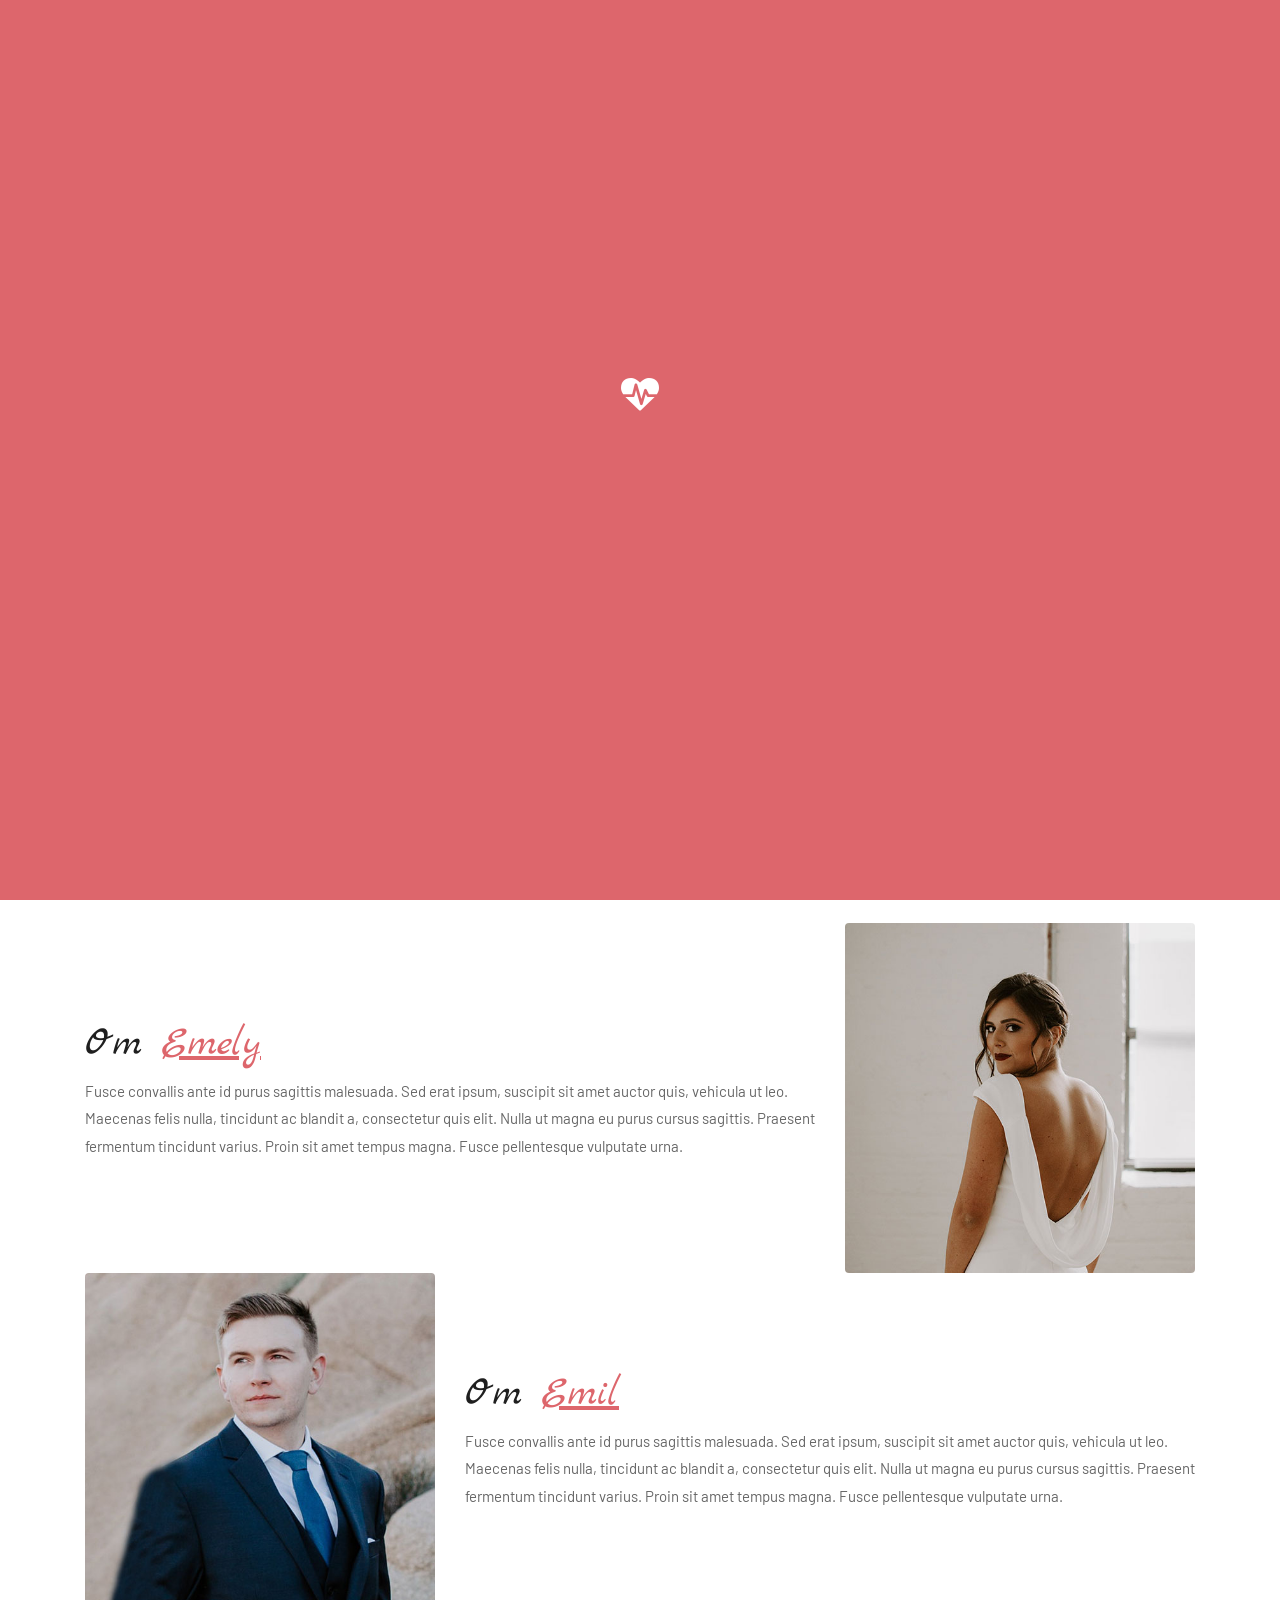
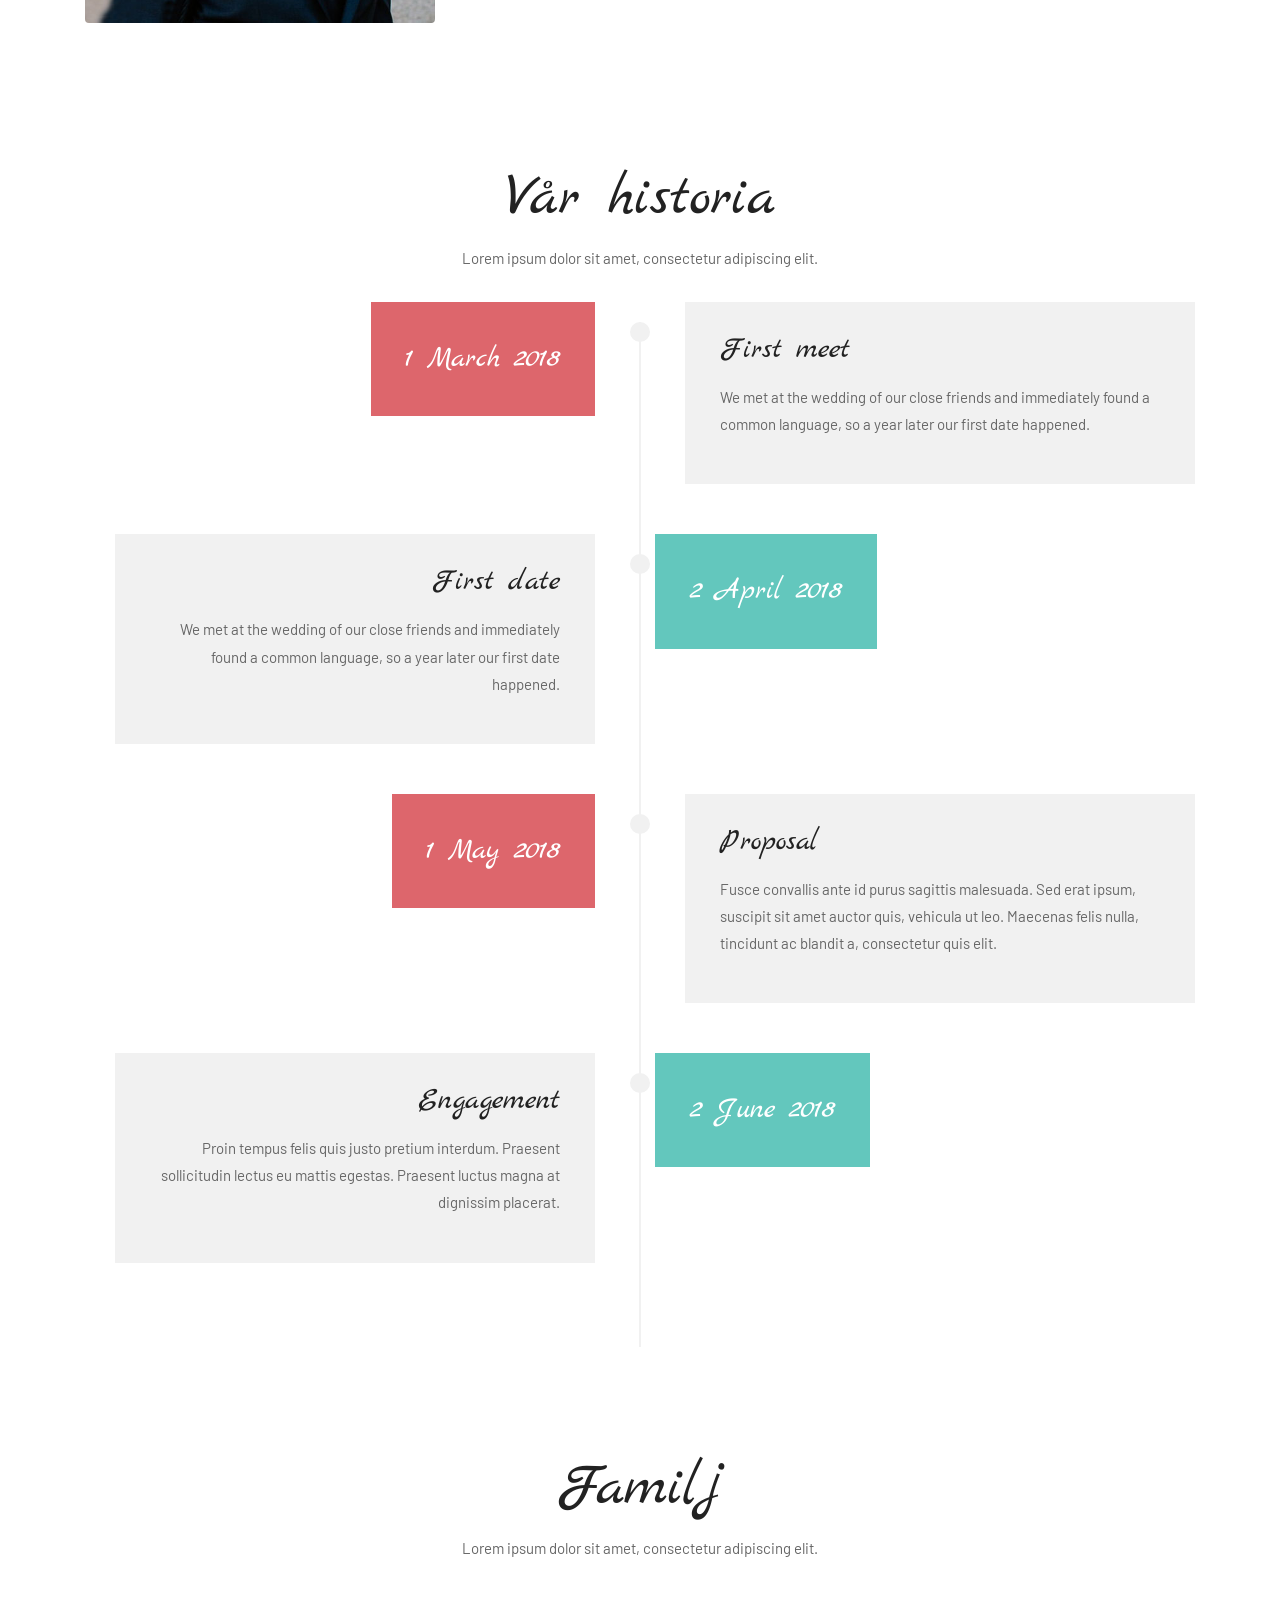
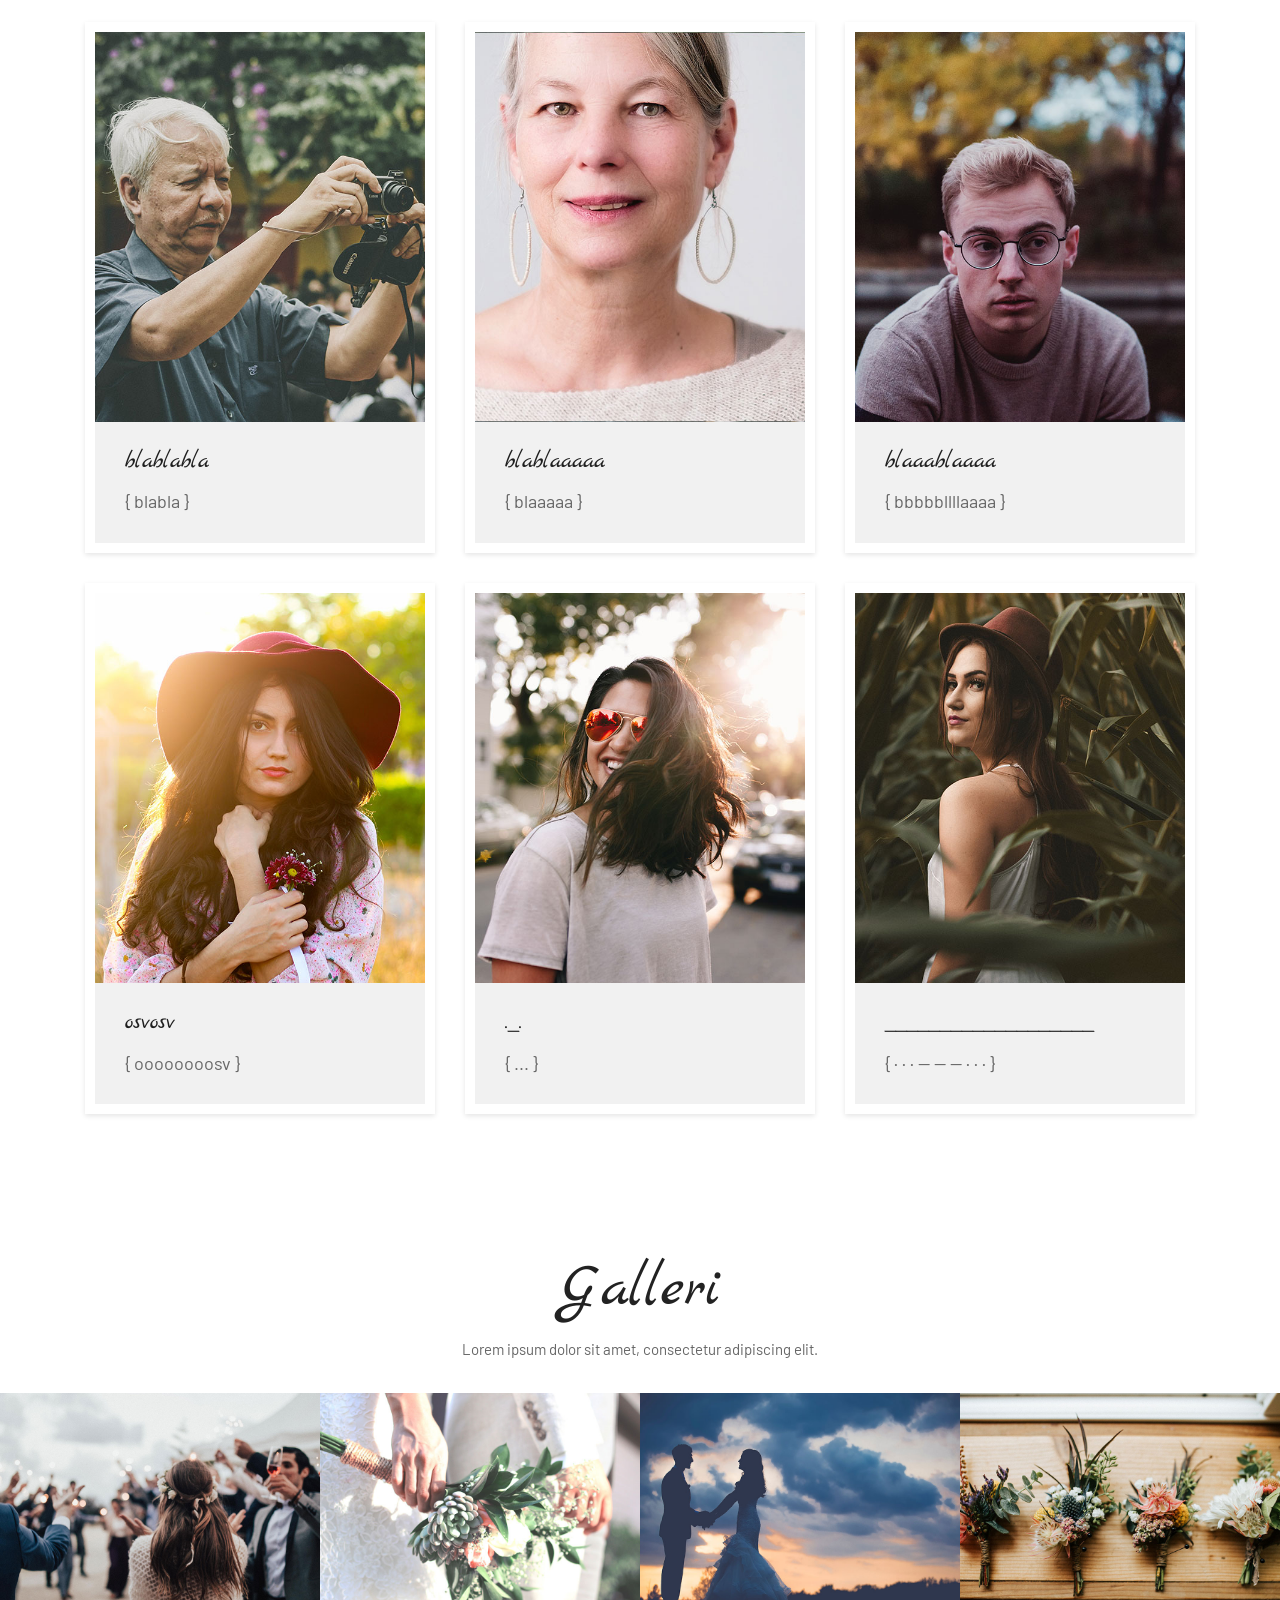
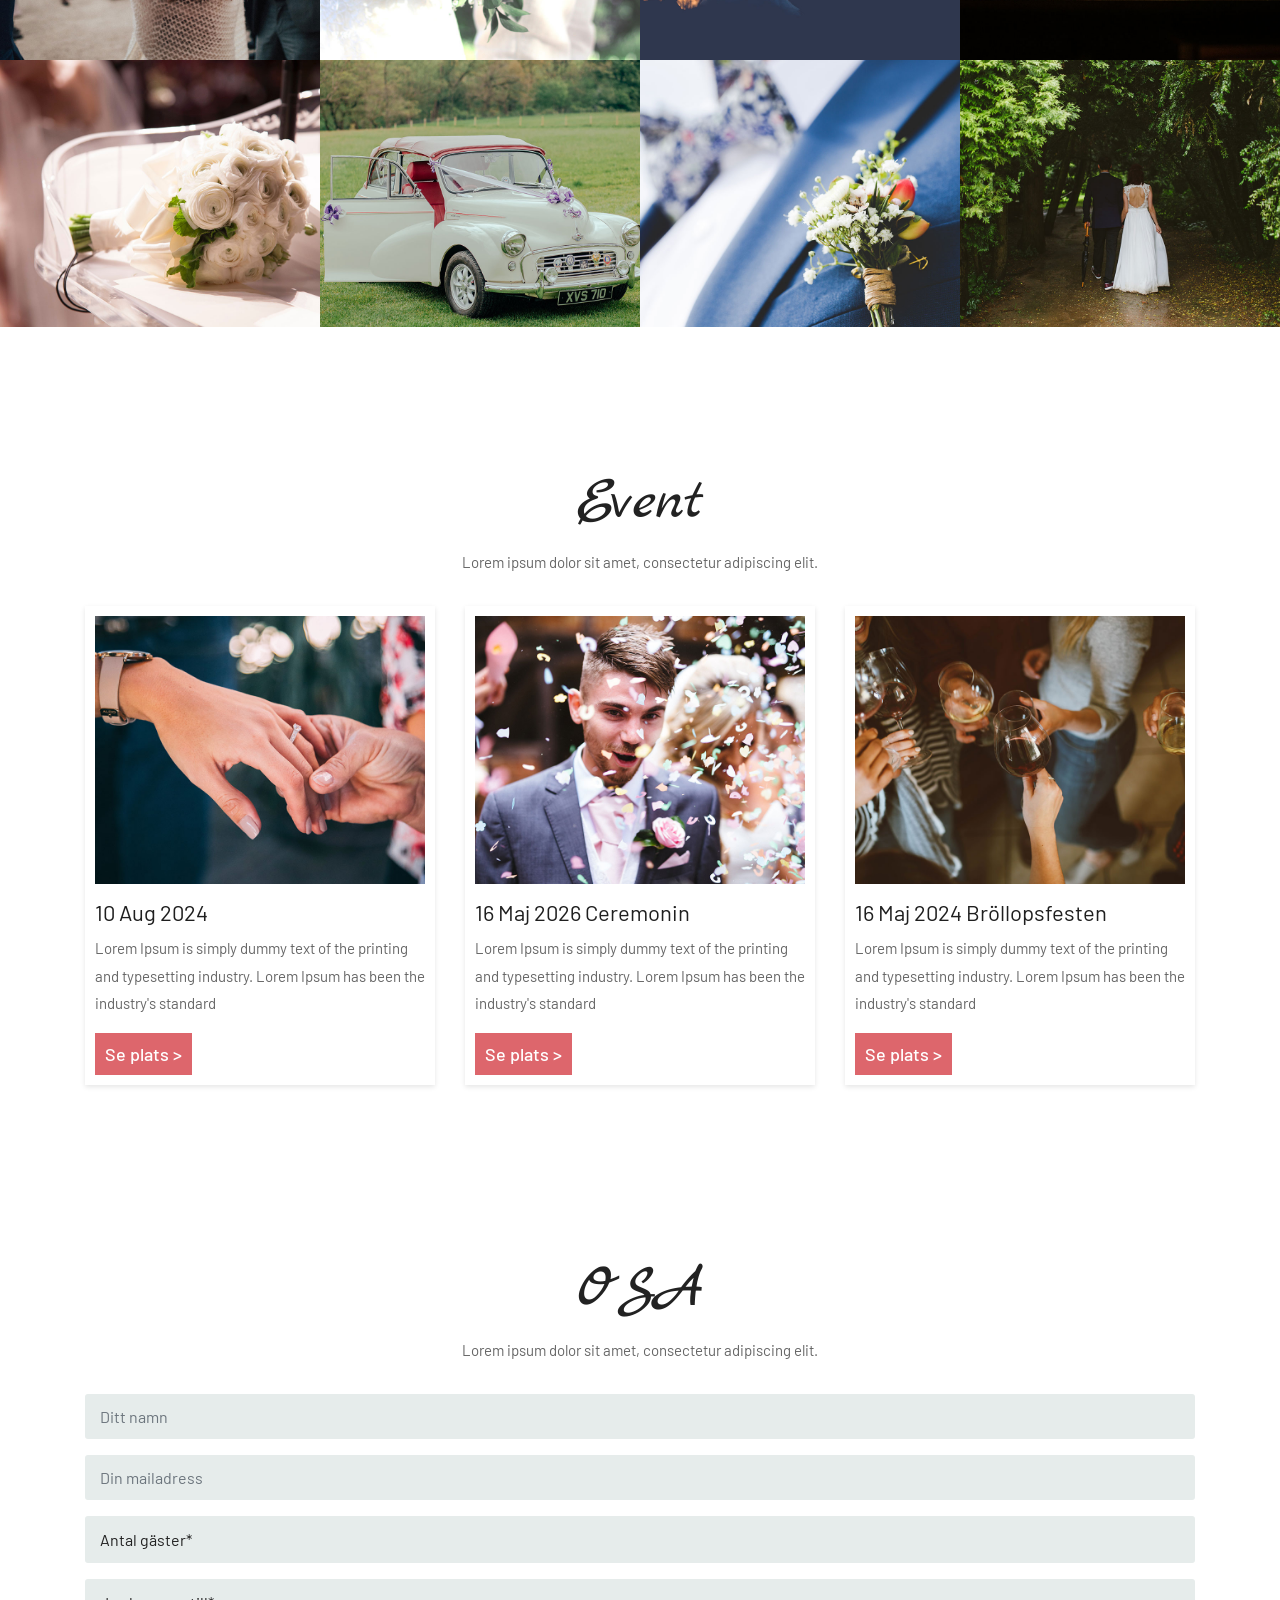
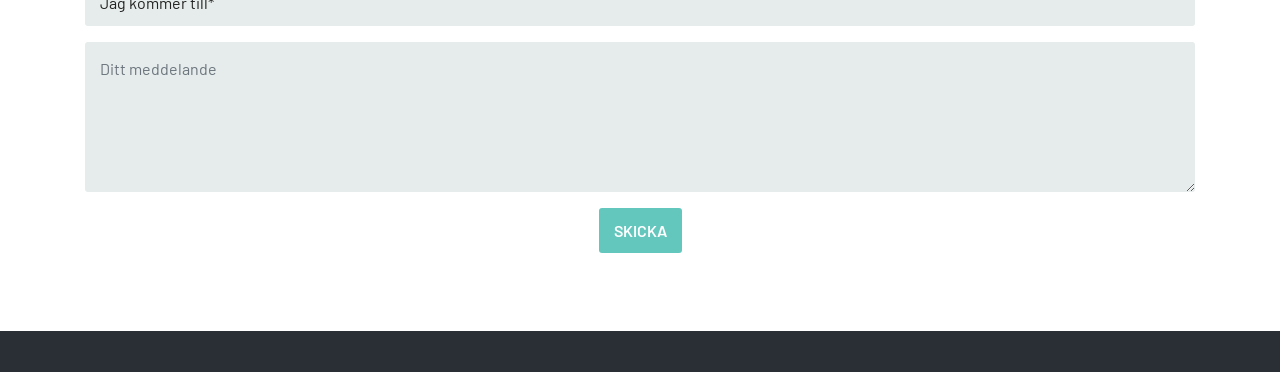
==== commit 81e1daca: "translated to swedish where necessary" ====
--- a/README.html
+++ b/README.html
@@ -8,12 +8,13 @@
     <meta name="viewport" content="width=device-width, minimum-scale=1.0, maximum-scale=1.0, user-scalable=no">
  
      <!-- Site Metas -->
-    <title>The Real Wedding - Responsive OnePage HTML5 Template</title>  
+    <title>Emely & Emil</title>  
     <meta name="keywords" content="">
     <meta name="description" content="">
     <meta name="author" content="">
 
     <!-- Site Icons -->
+	<!-- TODO: Images-->
     <link rel="shortcut icon" href="images/favicon.ico" type="image/x-icon">
     <link rel="apple-touch-icon" href="images/apple-touch-icon.png">
 
@@ -56,13 +57,13 @@
 				</button>
                 <div class="collapse navbar-collapse justify-content-end" id="navbar-wd">
                     <ul class="navbar-nav">
-                        <li><a class="nav-link active" href="#home">Home</a></li>
-                        <li><a class="nav-link" href="#about">About Us</a></li>
-                        <li><a class="nav-link" href="#story">Story</a></li>
-                        <li><a class="nav-link" href="#family">Family</a></li>
-                        <li><a class="nav-link" href="#gallery">Gallery</a></li>
-                        <li><a class="nav-link" href="#events">Events</a></li>
-						<li><a class="nav-link" href="#contact">Contact</a></li>
+                        <li><a class="nav-link active" href="#home">Hem</a></li>
+                        <li><a class="nav-link" href="#about">Om</a></li>
+                        <li><a class="nav-link" href="#story">Historia</a></li>
+                        <li><a class="nav-link" href="#family">Familj</a></li>
+                        <li><a class="nav-link" href="#gallery">Galleri</a></li>
+                        <li><a class="nav-link" href="#events">Event</a></li>
+						<li><a class="nav-link" href="#contact">Kontakt</a></li>
                     </ul>
                 </div>
             </div>
@@ -78,30 +79,30 @@
 					<div class="pogoSlider-slide" data-transition="zipReveal" data-duration="1500" style="background-image:url(images/slider-01.jpg);">
 						<div class="lbox-caption">
 							<div class="lbox-details">
-								<h1>#Leida & #Dominic</h1>
-								<h2>We're getting married</h3>
-								<p>Save The Date <strong>20 June 2018</strong></p>
-								<a href="#" class="btn ">Contact</a>
+								<h1>#Emely & #Emil</h1>
+								<h2>VI SKA GIFTA OSS</h3>
+								<p>Save The Date <strong>26 Maj 2026</strong></p>
+								<a href="#" class="btn ">Kontakt</a>
 							</div>
 						</div>
 					</div>
 					<div class="pogoSlider-slide" data-transition="blocksReveal" data-duration="1500" style="background-image:url(images/slider-02.jpg);">
 						<div class="lbox-caption">
 							<div class="lbox-details">
-								<h1>#Leida & #Dominic</h1>
-								<h2>We're getting married</h3>
-								<p>Save The Date <strong>20 June 2018</strong></p>
-								<a href="#" class="btn ">Contact</a>
+								<h1>#Emely & #Emil</h1>
+								<h2>VI SKA GIFTA OSS</h3>
+								<p>Save The Date <strong>26 Maj 2026</strong></p>
+								<a href="#" class="btn ">Kontakt</a>
 							</div>
 						</div>
 					</div>
 					<div class="pogoSlider-slide" data-transition="shrinkReveal" data-duration="2000" style="background-image:url(images/slider-03.jpg);">
 						<div class="lbox-caption">
 							<div class="lbox-details">
-								<h1>#Leida & #Dominic</h1>
-								<h2>We're getting married</h3>
-								<p>Save The Date <strong>20 June 2018</strong></p>
-								<a href="#" class="btn">Contact</a>
+								<h1>#Emely & #Emil</h1>
+								<h2>VI SKA GIFTA OSS</h3>
+								<p>Save The Date <strong>26 Maj 2026</strong></p>
+								<a href="#" class="btn ">Kontakt</a>
 							</div>
 						</div>
 						
@@ -119,7 +120,7 @@
 				<div class="row">
 					<div class="col-lg-12">
 						<div class="title-box">
-							<h2>Leida <span>&</span> Dominic</h2>
+							<h2>Emely <span>&</span> Emil</h2>
 						</div>
 					</div>
 				</div>
@@ -127,7 +128,7 @@
 					<div class="col-lg-12 col-md-12 col-sm-12">
 						<div class="row align-items-center about-main-info">
 							<div class="col-lg-8 col-md-6 col-sm-12">
-								<h2> About <span>Leida</span></h2>
+								<h2> Om <span>Emely</span></h2>
 								<p>Fusce convallis ante id purus sagittis malesuada. Sed erat ipsum, suscipit sit amet auctor quis, vehicula ut leo. Maecenas felis nulla, tincidunt ac blandit a, consectetur quis elit. Nulla ut magna eu purus cursus sagittis. Praesent fermentum tincidunt varius. Proin sit amet tempus magna. Fusce pellentesque vulputate urna. </p>
 							</div>
 							<div class="col-lg-4 col-md-6 col-sm-12">
@@ -143,7 +144,7 @@
 								</div>
 							</div>
 							<div class="col-lg-8 col-md-6 col-sm-12">
-								<h2> About <span>Dominic</span></h2>
+								<h2> Om <span>Emil</span></h2>
 								<p>Fusce convallis ante id purus sagittis malesuada. Sed erat ipsum, suscipit sit amet auctor quis, vehicula ut leo. Maecenas felis nulla, tincidunt ac blandit a, consectetur quis elit. Nulla ut magna eu purus cursus sagittis. Praesent fermentum tincidunt varius. Proin sit amet tempus magna. Fusce pellentesque vulputate urna. </p>
 							</div>
 						</div>
@@ -160,7 +161,7 @@
 			<div class="row">
 				<div class="col-lg-12">
 					<div class="title-box">
-						<h2>Our Story</h2>
+						<h2>Vår historia</h2>
 						<p>Lorem ipsum dolor sit amet, consectetur adipiscing elit. </p>
 					</div>
 				</div>
@@ -248,7 +249,7 @@
 			<div class="row">
 				<div class="col-lg-12">
 					<div class="title-box">
-						<h2>Family</h2>
+						<h2>Familj</h2>
 						<p>Lorem ipsum dolor sit amet, consectetur adipiscing elit. </p>
 					</div>
 				</div>
@@ -260,8 +261,8 @@
 							<img class="img-fluid" src="images/family-01.jpg" alt="" />
 						</div>
 						<div class="family-info">
-							<h4>Mr. Alonso Wiles </h4>
-							<p>{ Leida’s Father }</p>
+							<h4> blablabla </h4>
+							<p>{ blabla }</p>
 						</div>
 					</div>
 				</div>
@@ -271,8 +272,8 @@
 							<img class="img-fluid" src="images/family-02.jpg" alt="" />
 						</div>
 						<div class="family-info">
-							<h4>Mr. Evon Wiles </h4>
-							<p>{ Leida’s Mother }</p>
+							<h4>blablaaaaa </h4>
+							<p>{ blaaaaa }</p>
 						</div>
 					</div>
 				</div>
@@ -282,8 +283,8 @@
 							<img class="img-fluid" src="images/family-03.jpg" alt="" />
 						</div>
 						<div class="family-info">
-							<h4>Mr. Chris Wiles </h4>
-							<p>{ Leida’s Brother }</p>
+							<h4>blaaablaaaa </h4>
+							<p>{ bbbbbllllaaaa }</p>
 						</div>
 					</div>
 				</div>
@@ -293,8 +294,8 @@
 							<img class="img-fluid" src="images/family-04.jpg" alt="" />
 						</div>
 						<div class="family-info">
-							<h4>Mr. Adina Wiles </h4>
-							<p>{ Leida’s Sister }</p>
+							<h4>osvosv </h4>
+							<p>{ oooooooosv }</p>
 						</div>
 					</div>
 				</div>
@@ -304,8 +305,8 @@
 							<img class="img-fluid" src="images/family-05.jpg" alt="" />
 						</div>
 						<div class="family-info">
-							<h4>Mr. Annetta Wiles </h4>
-							<p>{ Leida’s Sister }</p>
+							<h4>._. </h4>
+							<p>{ ... }</p>
 						</div>
 					</div>
 				</div>
@@ -315,8 +316,8 @@
 							<img class="img-fluid" src="images/family-06.jpg" alt="" />
 						</div>
 						<div class="family-info">
-							<h4>Mr. Ladonna Wiles </h4>
-							<p>{ Leida’s Sister }</p>
+							<h4> ___________________ </h4>
+							<p>{ · · · — — — · · · }</p>
 						</div>
 					</div>
 				</div>
@@ -331,7 +332,7 @@
 			<div class="row">
 				<div class="col-lg-12">
 					<div class="title-box">
-						<h2>Gallery</h2>
+						<h2>Galleri</h2>
 						<p>Lorem ipsum dolor sit amet, consectetur adipiscing elit. </p>
 					</div>
 				</div>
@@ -398,7 +399,7 @@
 			<div class="row">
 				<div class="col-lg-12">
 					<div class="title-box">
-						<h2>Events</h2>
+						<h2>Event</h2>
 						<p>Lorem ipsum dolor sit amet, consectetur adipiscing elit. </p>
 					</div>
 				</div>
@@ -409,9 +410,9 @@
 						<div class="event-img">
 							<img class="img-fluid" src="images/event-img-01.jpg" alt="" />
 						</div>
-						<h2>2 June 2018 Engagement</h2>
+						<h2>10 Aug 2024</h2>
 						<p>Lorem Ipsum is simply dummy text of the printing and typesetting industry. Lorem Ipsum has been the industry's standard </p>
-						<a href="#">See location ></a>
+						<a href="#">Se plats ></a>
 					</div>
 				</div>
 				<div class="col-lg-4 col-md-6 col-sm-12">
@@ -419,9 +420,9 @@
 						<div class="event-img">
 							<img class="img-fluid" src="images/event-img-02.jpg" alt="" />
 						</div>
-						<h2>3 June 2018 Main Ceremony </h2>
+						<h2>16 Maj 2026 Ceremonin </h2>
 						<p>Lorem Ipsum is simply dummy text of the printing and typesetting industry. Lorem Ipsum has been the industry's standard </p>
-						<a href="#">See location ></a>
+						<a href="#">Se plats ></a>
 					</div>
 				</div>
 				<div class="col-lg-4 col-md-6 col-sm-12">
@@ -429,9 +430,9 @@
 						<div class="event-img">
 							<img class="img-fluid" src="images/event-img-03.jpg" alt="" />
 						</div>
-						<h2>4 June 2018 Wedding party </h2>
+						<h2>16 Maj 2024 Bröllopsfesten </h2>
 						<p>Lorem Ipsum is simply dummy text of the printing and typesetting industry. Lorem Ipsum has been the industry's standard </p>
-						<a href="#">See location ></a>
+						<a href="#">Se plats ></a>
 					</div>
 				</div>
 			</div>
@@ -445,7 +446,7 @@
 			<div class="row">
 				<div class="col-lg-12">
 					<div class="title-box">
-						<h2>Contact wth us</h2>
+						<h2>OSA</h2>
 						<p>Lorem ipsum dolor sit amet, consectetur adipiscing elit. </p>
 					</div>
 				</div>
@@ -457,20 +458,20 @@
 					  <div class="row">
 						<div class="col-md-12">
 							<div class="form-group">
-								<input type="text" class="form-control" id="name" name="name" placeholder="Your Name" required data-error="Please enter your name">
+								<input type="text" class="form-control" id="name" name="name" placeholder="Ditt namn" required data-error="Du måste skriva in ditt namn :)">
 								<div class="help-block with-errors"></div>
 							</div>                                 
 						</div>
 						<div class="col-md-12">
 							<div class="form-group">
-								<input type="text" placeholder="Your Email" id="email" class="form-control" name="name" required data-error="Please enter your email">
+								<input type="text" placeholder="Din mailadress" id="email" class="form-control" name="name" required data-error="Ange din mailadress, tack!">
 								<div class="help-block with-errors"></div>
 							</div> 
 						</div>
 						<div class="col-md-12">
 							<div class="form-group">
-								<select class="custom-select d-block form-control" id="guest" required data-error="Please select an item in the list.">
-								  <option disabled selected>Number Of Guest*</option>
+								<select class="custom-select d-block form-control" id="guest" required data-error="Välj från listan :)">
+								  <option disabled selected>Antal gäster*</option>
 								  <option value="1">1</option>
 								  <option value="2">2</option>
 								  <option value="3">3</option>
@@ -482,22 +483,22 @@
 						</div>
 						<div class="col-md-12">
 							<div class="form-group">
-								<select class="custom-select d-block form-control" id="event" required data-error="Please select an item in the list.">
-								  <option disabled selected>I Am Attending*</option>
-								  <option value="1">All events</option>
-								  <option value="2">Wedding ceremony</option>
-								  <option value="3">Reception party</option>
+								<select class="custom-select d-block form-control" id="event" required data-error="Välj från listan.">
+								  <option disabled selected>Jag kommer till*</option>
+								  <option value="1">Ceremonin och festen</option>
+								  <option value="2">Ceremonin</option>
+								  <option value="3">Festen</option>
 								</select>
 								<div class="help-block with-errors"></div>
 							</div> 
 						</div>
 						<div class="col-md-12">
 							<div class="form-group"> 
-								<textarea class="form-control" id="message" placeholder="Your Message" rows="8" data-error="Write your message" required></textarea>
+								<textarea class="form-control" id="message" placeholder="Ditt meddelande" rows="8" data-error="Skriv ditt meddelande här!" required></textarea>
 								<div class="help-block with-errors"></div>
 							</div>
 							<div class="submit-button text-center">
-								<button class="btn btn-common" id="submit" type="submit">Send Message</button>
+								<button class="btn btn-common" id="submit" type="submit">Skicka</button>
 								<div id="msgSubmit" class="h3 text-center hidden"></div> 
 								<div class="clearfix"></div> 
 							</div>
@@ -516,7 +517,7 @@
 		<div class="container">
 			<div class="row">
 				<div class="col-lg-12">
-					<p class="footer-company-name">All Rights Reserved. &copy; 2018 Design By : <a href="https://html.design/">html design</a> Distributed by: <a href="https://themewagon.com/">ThemeWagon</a></p>
+					<!--<p class="footer-company-name">All Rights Reserved. &copy; 2018 Design By : <a href="https://html.design/">html design</a> Distributed by: <a href="https://themewagon.com/">ThemeWagon</a></p>-->
 				</div>
 			</div>
 		</div>
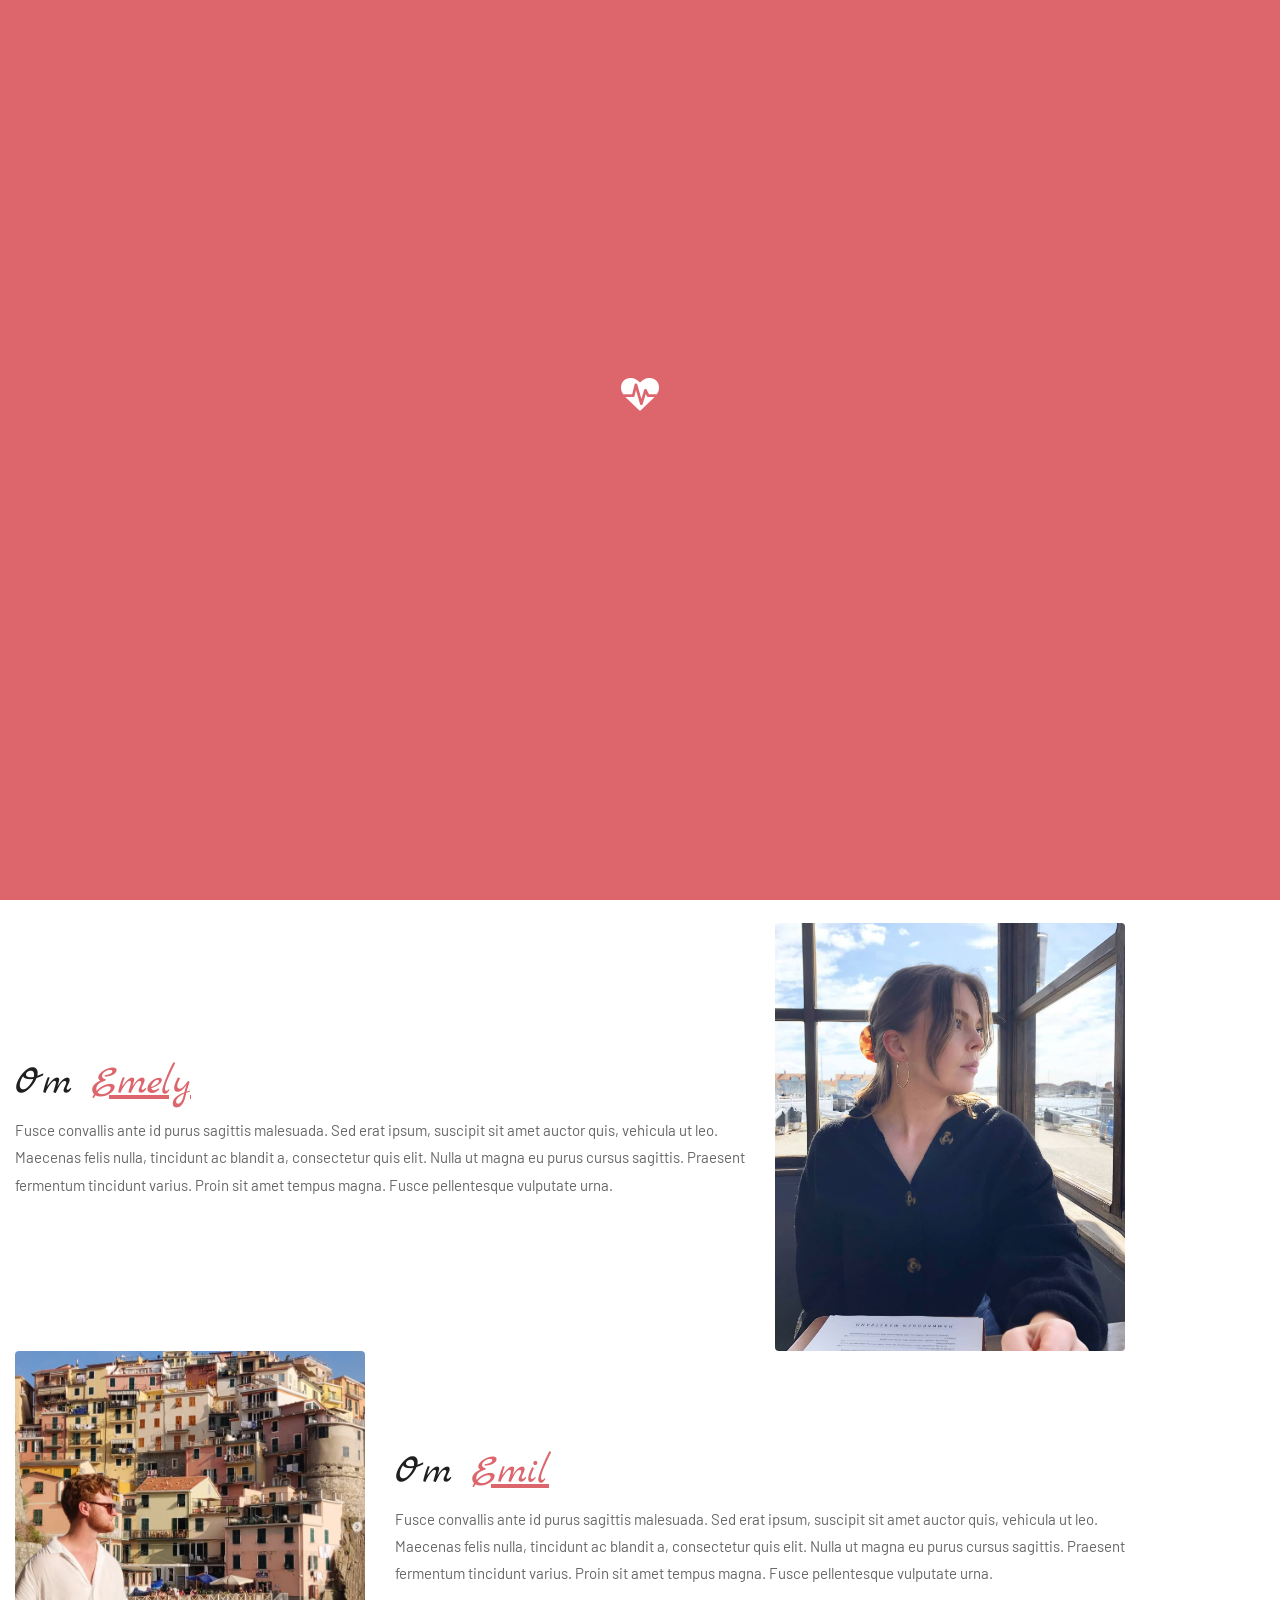
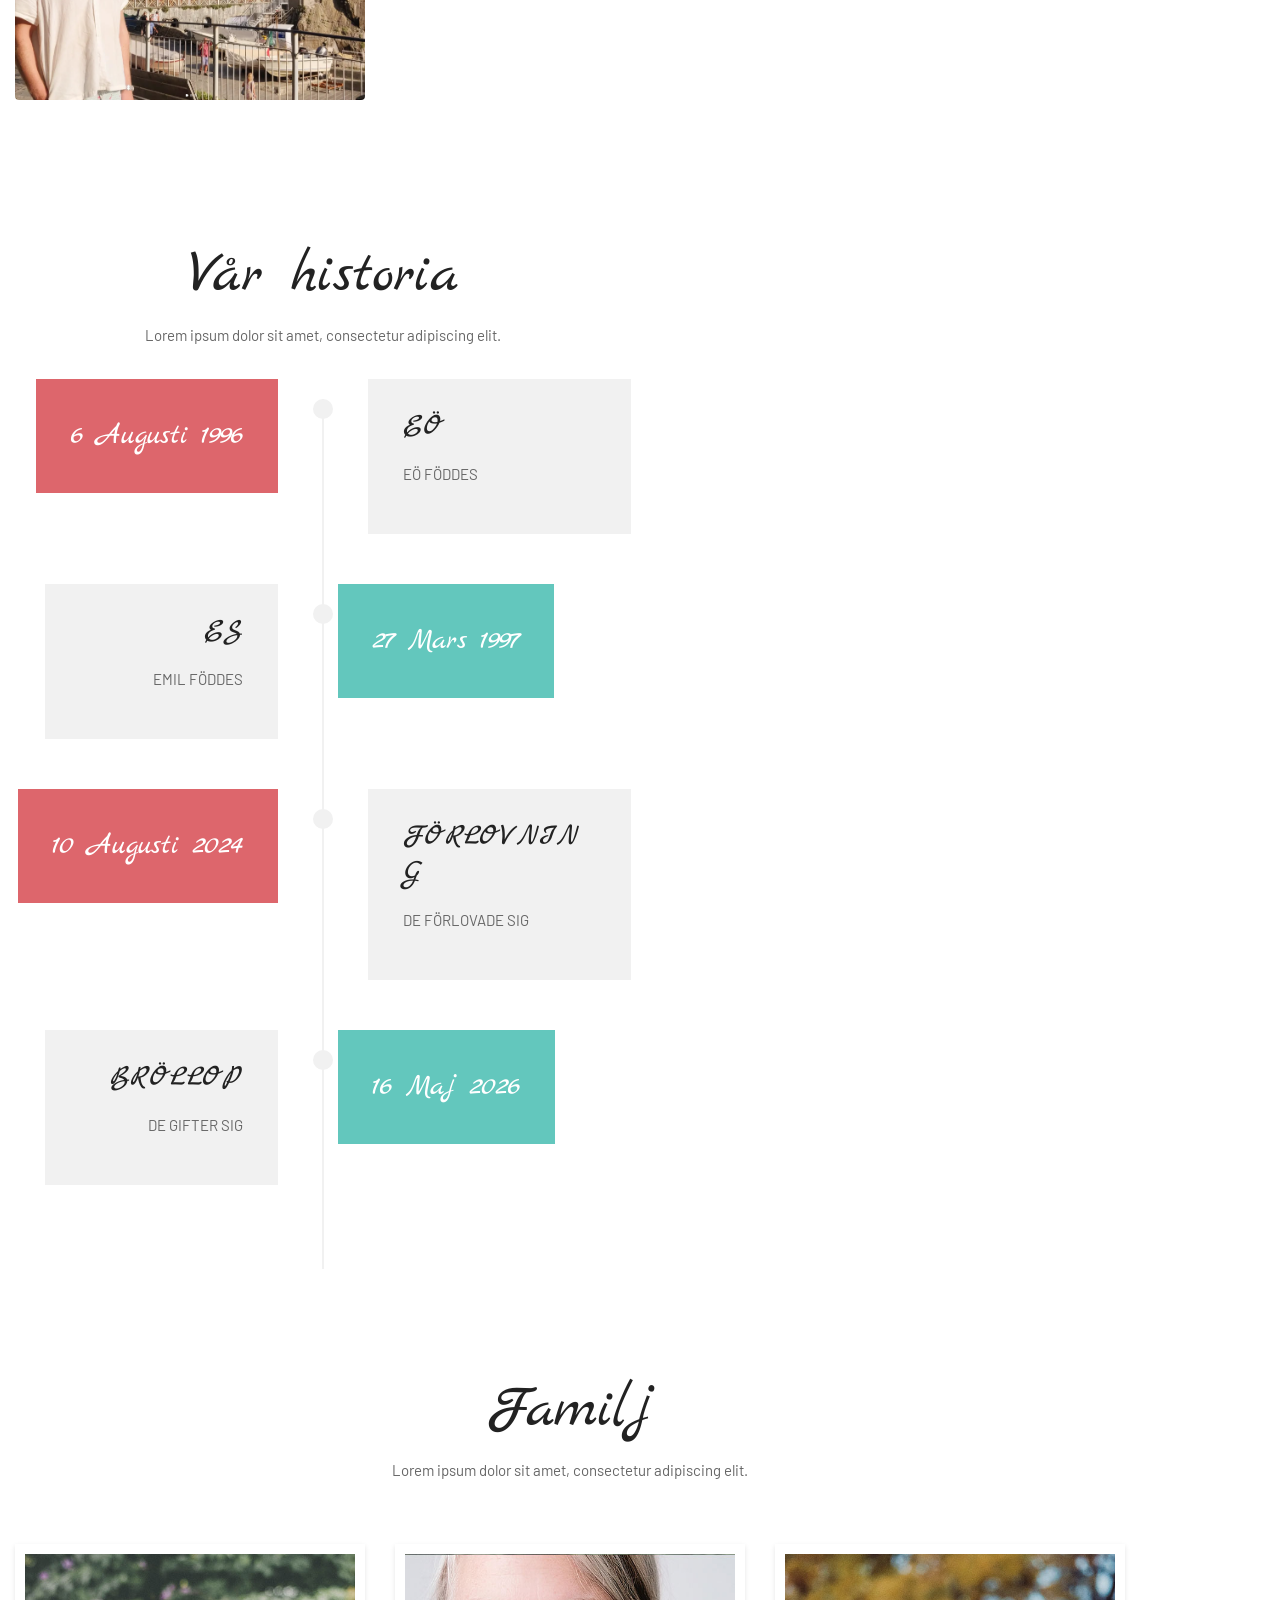
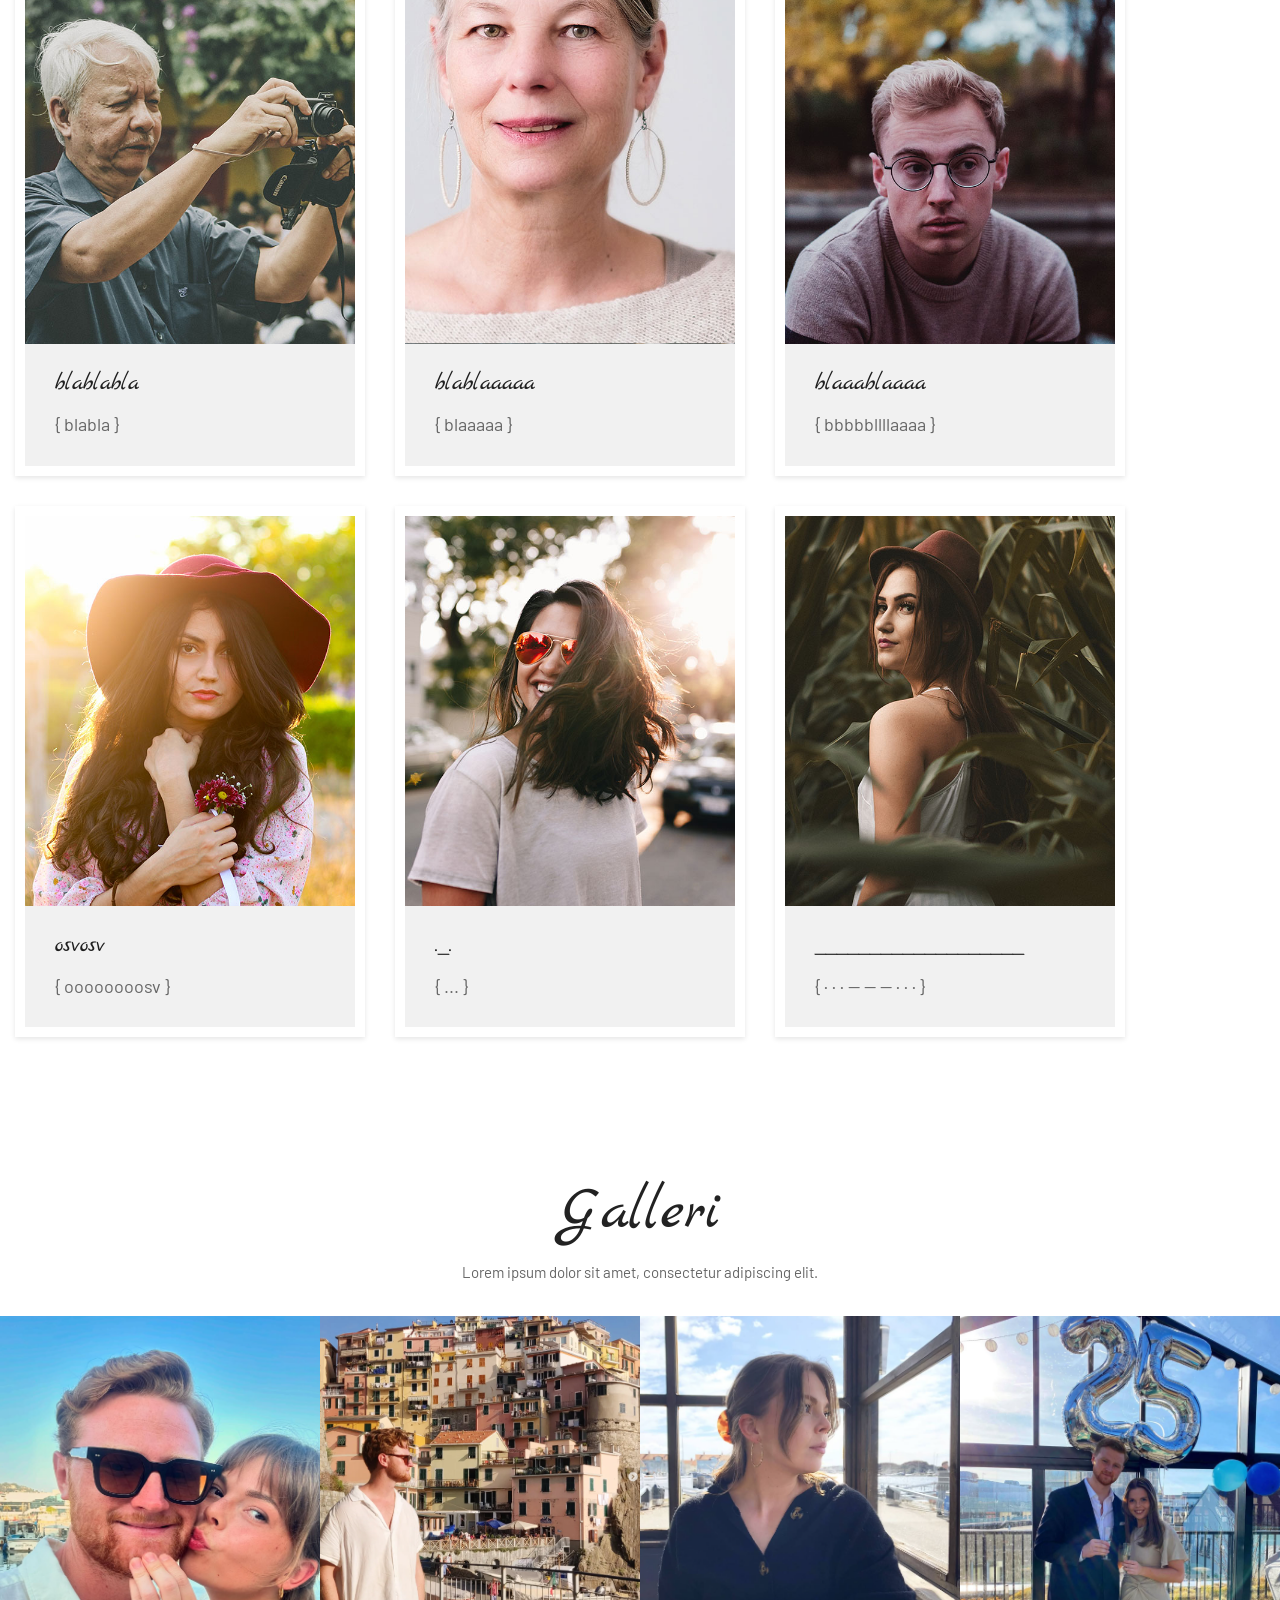
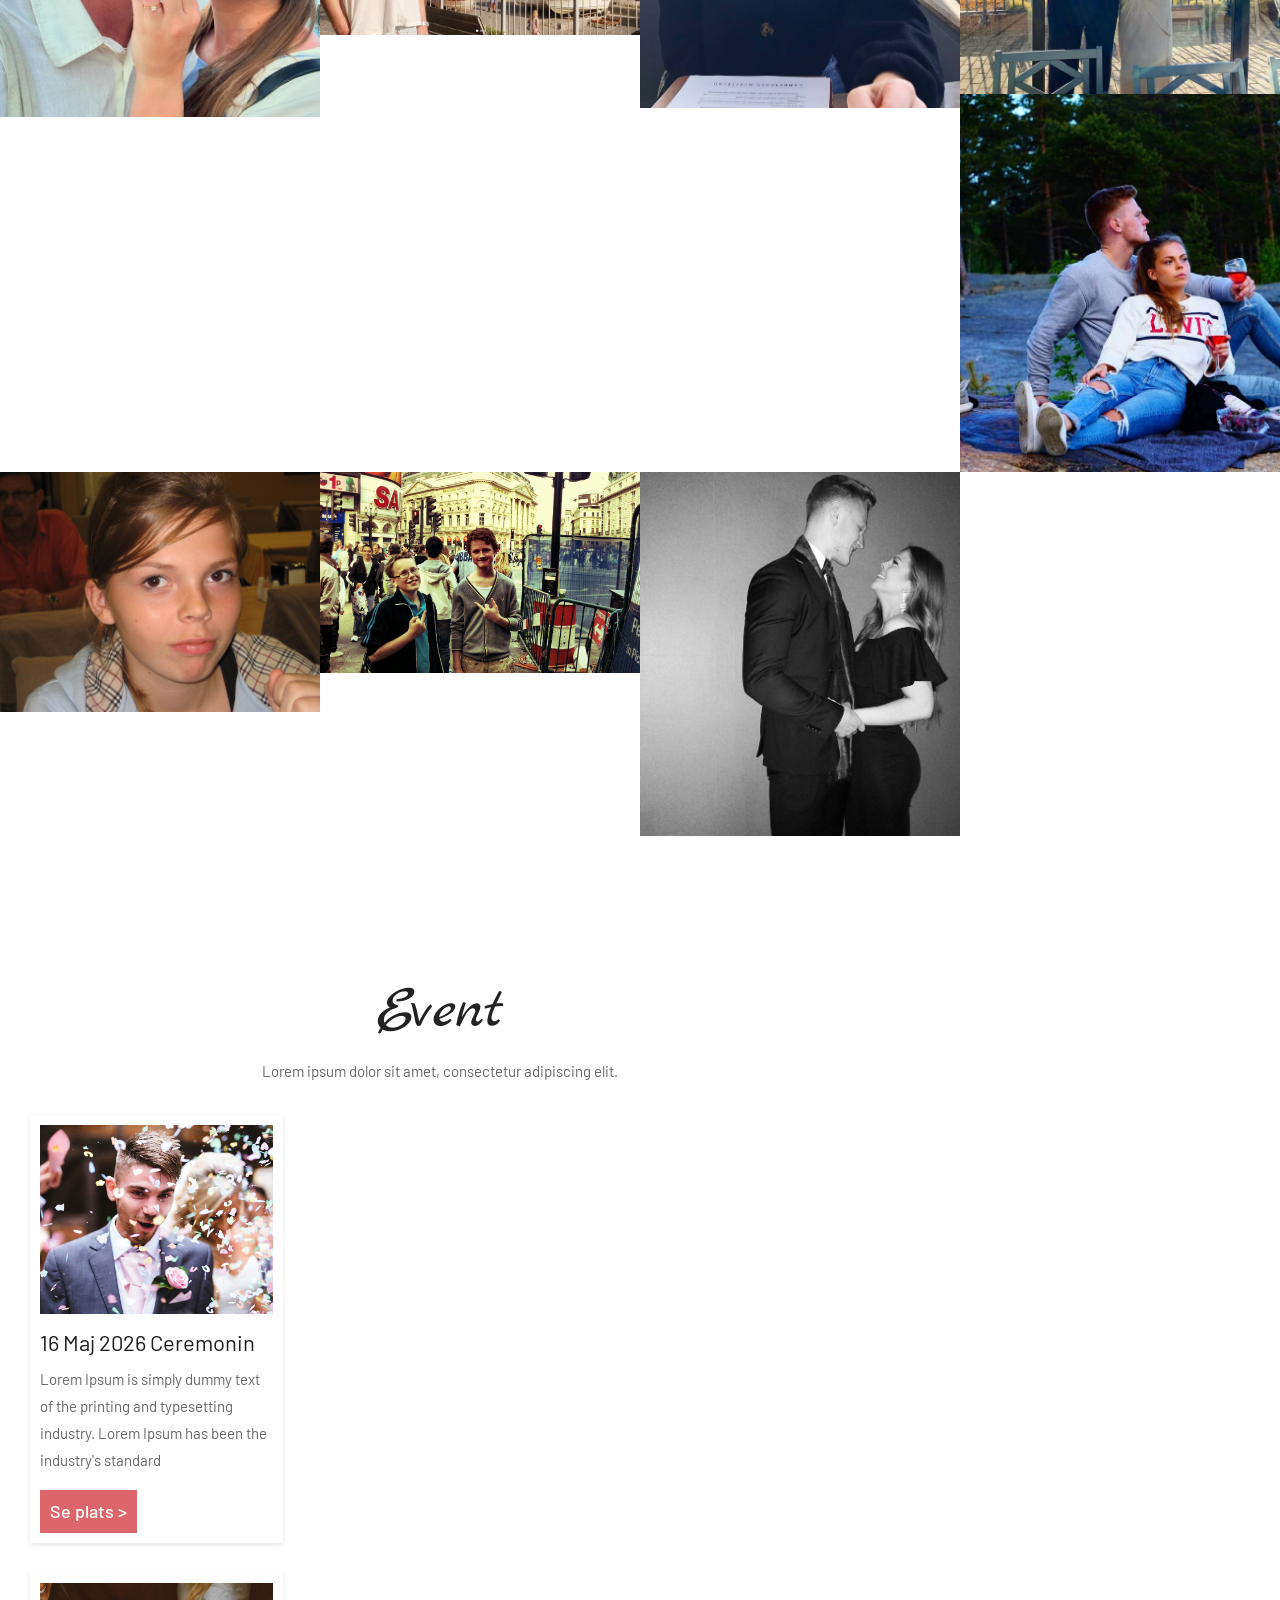
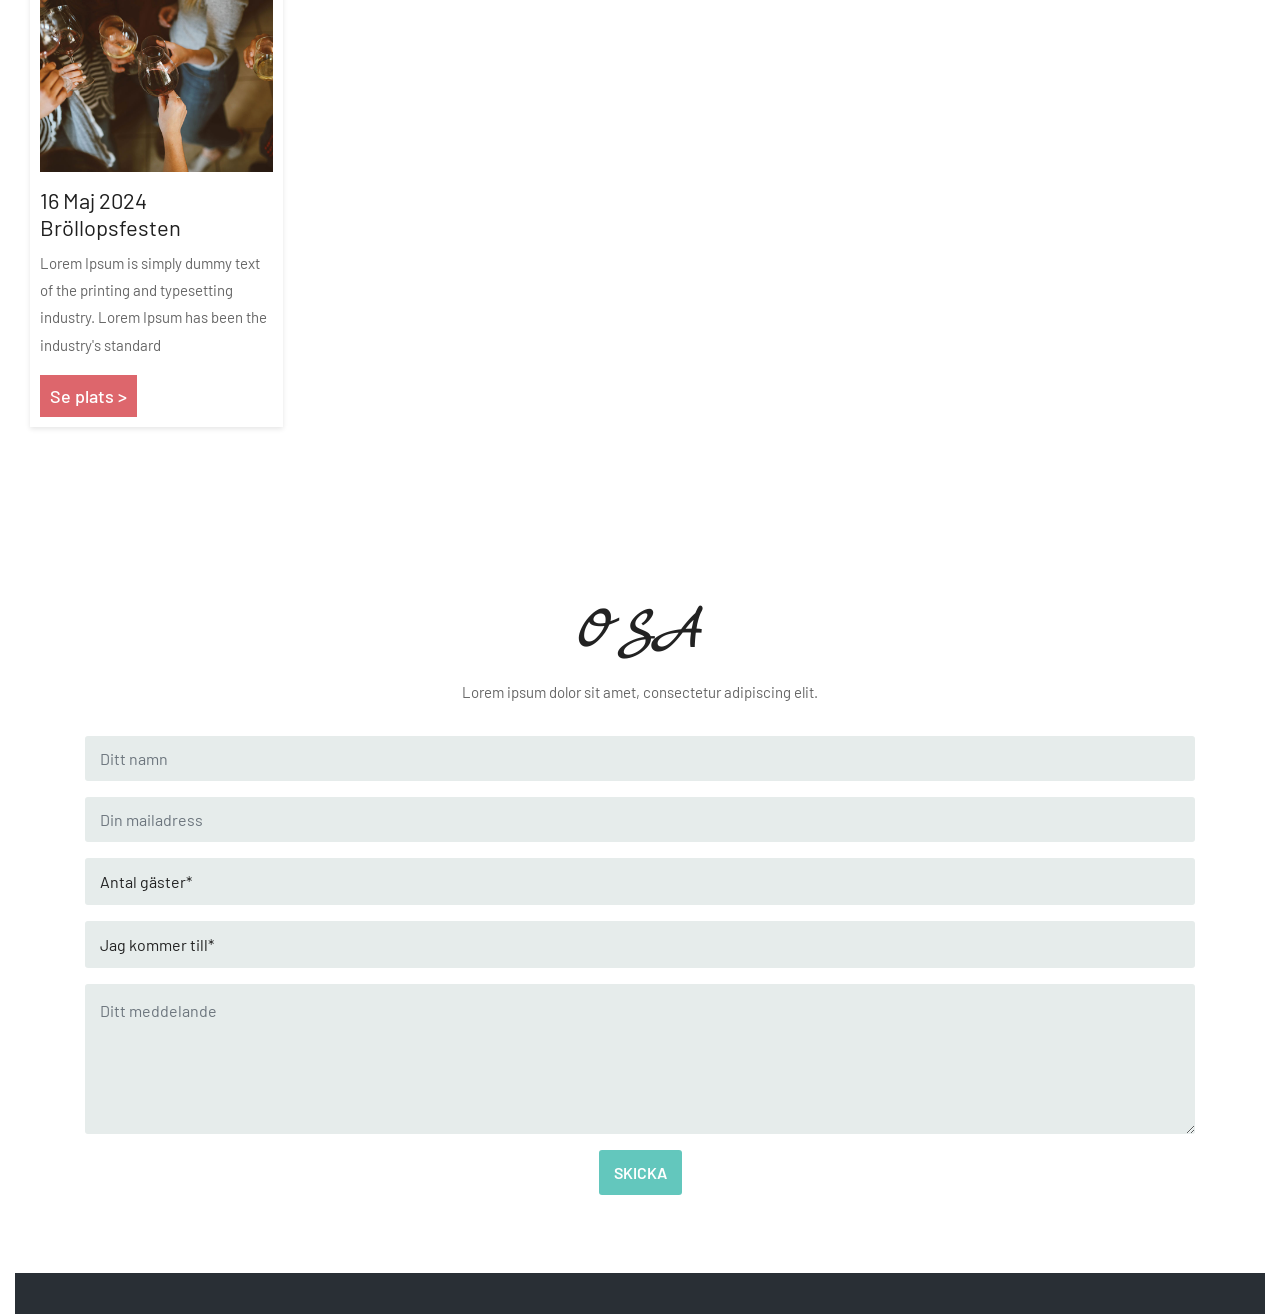
==== commit dca65e61: "Update README.html" ====
--- a/README.html
+++ b/README.html
@@ -15,8 +15,8 @@
 
     <!-- Site Icons -->
 	<!-- TODO: Images-->
-    <link rel="shortcut icon" href="images/favicon.ico" type="image/x-icon">
-    <link rel="apple-touch-icon" href="images/apple-touch-icon.png">
+    <link rel="shortcut icon" href="images/favicon_ee.png" type="image/x-icon">
+    <link rel="apple-touch-icon" href="images/favicon_ee.png">
 
     <!-- Bootstrap CSS -->
     <link rel="stylesheet" href="css/bootstrap.min.css">
@@ -76,7 +76,7 @@
 		<div class="container-fluid">
 			<div class="row">
 				<div class="pogoSlider" id="js-main-slider">
-					<div class="pogoSlider-slide" data-transition="zipReveal" data-duration="1500" style="background-image:url(images/slider-01.jpg);">
+					<div class="pogoSlider-slide" data-transition="zipReveal" data-duration="1500" style="background-image:url(images/5.png);">
 						<div class="lbox-caption">
 							<div class="lbox-details">
 								<h1>#Emely & #Emil</h1>
@@ -86,7 +86,7 @@
 							</div>
 						</div>
 					</div>
-					<div class="pogoSlider-slide" data-transition="blocksReveal" data-duration="1500" style="background-image:url(images/slider-02.jpg);">
+					<div class="pogoSlider-slide" data-transition="blocksReveal" data-duration="1500" style="background-image:url(images/1.png);">
 						<div class="lbox-caption">
 							<div class="lbox-details">
 								<h1>#Emely & #Emil</h1>
@@ -96,7 +96,34 @@
 							</div>
 						</div>
 					</div>
-					<div class="pogoSlider-slide" data-transition="shrinkReveal" data-duration="2000" style="background-image:url(images/slider-03.jpg);">
+					<div class="pogoSlider-slide" data-transition="shrinkReveal" data-duration="2000" style="background-image:url(images/7.png);">
+						<div class="lbox-caption">
+							<div class="lbox-details">
+								<h1>#Emely & #Emil</h1>
+								<h2>VI SKA GIFTA OSS</h3>
+								<p>Save The Date <strong>26 Maj 2026</strong></p>
+								<a href="#" class="btn ">Kontakt</a>
+							</div>
+						</div>
+					<div class="pogoSlider-slide" data-transition="shrinkReveal" data-duration="2000" style="background-image:url(images/8.png);">
+						<div class="lbox-caption">
+							<div class="lbox-details">
+								<h1>#Emely & #Emil</h1>
+								<h2>VI SKA GIFTA OSS</h3>
+								<p>Save The Date <strong>26 Maj 2026</strong></p>
+								<a href="#" class="btn ">Kontakt</a>
+							</div>
+						</div>
+					<div class="pogoSlider-slide" data-transition="shrinkReveal" data-duration="2000" style="background-image:url(images/Turkiet 2009 016.jpg);">
+						<div class="lbox-caption">
+							<div class="lbox-details">
+								<h1>#Emely & #Emil</h1>
+								<h2>VI SKA GIFTA OSS</h3>
+								<p>Save The Date <strong>26 Maj 2026</strong></p>
+								<a href="#" class="btn ">Kontakt</a>
+							</div>
+						</div>
+					<div class="pogoSlider-slide" data-transition="shrinkReveal" data-duration="2000" style="background-image:url(images/9.png);">
 						<div class="lbox-caption">
 							<div class="lbox-details">
 								<h1>#Emely & #Emil</h1>
@@ -133,14 +160,14 @@
 							</div>
 							<div class="col-lg-4 col-md-6 col-sm-12">
 								<div class="about-img">
-									<img class="img-fluid rounded" src="images/about-img-01.jpg" alt="" />
+									<img class="img-fluid rounded" src="images/3.png" alt="" />
 								</div>
 							</div>
 						</div>
 						<div class="row align-items-center about-main-info">
 							<div class="col-lg-4 col-md-6 col-sm-12">
 								<div class="about-img">
-									<img class="img-fluid rounded" src="images/about-img-02.jpg" alt="" />
+									<img class="img-fluid rounded" src="images/2.png" alt="" />
 								</div>
 							</div>
 							<div class="col-lg-8 col-md-6 col-sm-12">
@@ -170,16 +197,16 @@
 				<div class="timeline-date-panel col-xs-12 col-md-6  align-left">         
                     <div class="time-line-date-content">
                         <p class="mbr-timeline-date mbr-fonts-style display-font">
-                            1 March 2018  
+                            6 Augusti 1996  
                         </p>
                     </div>
 				</div>
 				<span class="iconBackground"></span>
 				<div class="col-xs-12 col-md-6 align-left">
 					<div class="timeline-text-content">
-						<h4 class="mbr-timeline-title pb-3 mbr-fonts-style display-font">First meet</h4>
+						<h4 class="mbr-timeline-title pb-3 mbr-fonts-style display-font">EÖ</h4>
 						<p class="mbr-timeline-text mbr-fonts-style display-7">
-						   We met at the wedding of our close friends and immediately found a common language, so a year later our first date happened.
+						   EÖ FÖDDES
 						</p>
 					 </div>
 				</div>
@@ -188,16 +215,16 @@
 				<div class="timeline-date-panel col-xs-12 col-md-6  align-left">         
                     <div class="time-line-date-content">
                         <p class="mbr-timeline-date mbr-fonts-style display-font">
-                            2 April 2018  
+                            27 Mars 1997 
                         </p>
                     </div>
 				</div>
 				<span class="iconBackground"></span>
 				<div class="col-xs-12 col-md-6 align-right">
 					<div class="timeline-text-content">
-						<h4 class="mbr-timeline-title pb-3 mbr-fonts-style display-font">First date</h4>
+						<h4 class="mbr-timeline-title pb-3 mbr-fonts-style display-font">ES</h4>
 						<p class="mbr-timeline-text mbr-fonts-style display-7">
-						   We met at the wedding of our close friends and immediately found a common language, so a year later our first date happened.
+						   EMIL FÖDDES
 						</p>
 					 </div>
 				</div>
@@ -206,16 +233,16 @@
 				<div class="timeline-date-panel col-xs-12 col-md-6  align-left">         
                     <div class="time-line-date-content">
                         <p class="mbr-timeline-date mbr-fonts-style display-font">
-                            1 May 2018  
+                            10 Augusti 2024  
                         </p>
                     </div>
 				</div>
 				<span class="iconBackground"></span>
 				<div class="col-xs-12 col-md-6 align-left">
 					<div class="timeline-text-content">
-						<h4 class="mbr-timeline-title pb-3 mbr-fonts-style display-font">Proposal</h4>
+						<h4 class="mbr-timeline-title pb-3 mbr-fonts-style display-font">FÖRLOVNING</h4>
 						<p class="mbr-timeline-text mbr-fonts-style display-7">
-						   Fusce convallis ante id purus sagittis malesuada. Sed erat ipsum, suscipit sit amet auctor quis, vehicula ut leo. Maecenas felis nulla, tincidunt ac blandit a, consectetur quis elit.
+						    DE FÖRLOVADE SIG
 						</p>
 					 </div>
 				</div>
@@ -224,16 +251,16 @@
 				<div class="timeline-date-panel col-xs-12 col-md-6  align-left">         
                     <div class="time-line-date-content">
                         <p class="mbr-timeline-date mbr-fonts-style display-font">
-                            2 June 2018  
+                            16 Maj 2026  
                         </p>
                     </div>
 				</div>
 				<span class="iconBackground"></span>
 				<div class="col-xs-12 col-md-6 align-right">
 					<div class="timeline-text-content">
-						<h4 class="mbr-timeline-title pb-3 mbr-fonts-style display-font">Engagement</h4>
+						<h4 class="mbr-timeline-title pb-3 mbr-fonts-style display-font">BRÖLLOP</h4>
 						<p class="mbr-timeline-text mbr-fonts-style display-7">
-						   Proin tempus felis quis justo pretium interdum. Praesent sollicitudin lectus eu mattis egestas. Praesent luctus magna at dignissim placerat.
+						   DE GIFTER SIG
 						</p>
 					 </div>
 				</div>
@@ -341,49 +368,49 @@
 				<ul class="popup-gallery clearfix">
 					<li>
 						<a href="images/gallery-01.jpg">
-							<img class="img-fluid" src="images/gallery-01.jpg" alt="single image">
+							<img class="img-fluid" src="images/1.png" alt="single image">
 							<span class="overlay"><i class="fa fa-heart-o" aria-hidden="true"></i></span>
 						</a>
 					</li>
 					<li>
 						<a href="images/gallery-02.jpg">
-							<img class="img-fluid" src="images/gallery-02.jpg" alt="single image">
+							<img class="img-fluid" src="images/2.png" alt="single image">
 							<span class="overlay"><i class="fa fa-heart-o" aria-hidden="true"></i></span>
 						</a>
 					</li>
 					<li>
 						<a href="images/gallery-03.jpg">
-							<img class="img-fluid" src="images/gallery-03.jpg" alt="single image">
+							<img class="img-fluid" src="images/3.png" alt="single image">
 							<span class="overlay"><i class="fa fa-heart-o" aria-hidden="true"></i></span>
 						</a>
 					</li>
 					<li>
 						<a href="images/gallery-04.jpg">
-							<img class="img-fluid" src="images/gallery-04.jpg" alt="single image">
+							<img class="img-fluid" src="images/4.png" alt="single image">
 							<span class="overlay"><i class="fa fa-heart-o" aria-hidden="true"></i></span>
 						</a>
 					</li>
 					<li>
 						<a href="images/gallery-05.jpg">
-							<img class="img-fluid" src="images/gallery-05.jpg" alt="single image">
+							<img class="img-fluid" src="images/7.png" alt="single image">
 							<span class="overlay"><i class="fa fa-heart-o" aria-hidden="true"></i></span>
 						</a>
 					</li>
 					<li>
 						<a href="images/gallery-06.jpg">
-							<img class="img-fluid" src="images/gallery-06.jpg" alt="single image">
+							<img class="img-fluid" src="images/Turkiet 2009 016.jpg" alt="single image">
 							<span class="overlay"><i class="fa fa-heart-o" aria-hidden="true"></i></span>
 						</a>
 					</li>
 					<li>
 						<a href="images/gallery-07.jpg">
-							<img class="img-fluid" src="images/gallery-07.jpg" alt="single image">
+							<img class="img-fluid" src="images/9.png" alt="single image">
 							<span class="overlay"><i class="fa fa-heart-o" aria-hidden="true"></i></span>
 						</a>
 					</li>
 					<li>
 						<a href="images/gallery-08.jpg">
-							<img class="img-fluid" src="images/gallery-08.jpg" alt="single image">
+							<img class="img-fluid" src="images/8.png" alt="single image">
 							<span class="overlay"><i class="fa fa-heart-o" aria-hidden="true"></i></span>
 						</a>
 					</li>
@@ -404,7 +431,7 @@
 					</div>
 				</div>
 			</div>
-			<div class="row">
+			<!--<div class="row">
 				<div class="col-lg-4 col-md-6 col-sm-12">
 					<div class="event-inner">
 						<div class="event-img">
@@ -414,7 +441,7 @@
 						<p>Lorem Ipsum is simply dummy text of the printing and typesetting industry. Lorem Ipsum has been the industry's standard </p>
 						<a href="#">Se plats ></a>
 					</div>
-				</div>
+				</div>-->
 				<div class="col-lg-4 col-md-6 col-sm-12">
 					<div class="event-inner">
 						<div class="event-img">
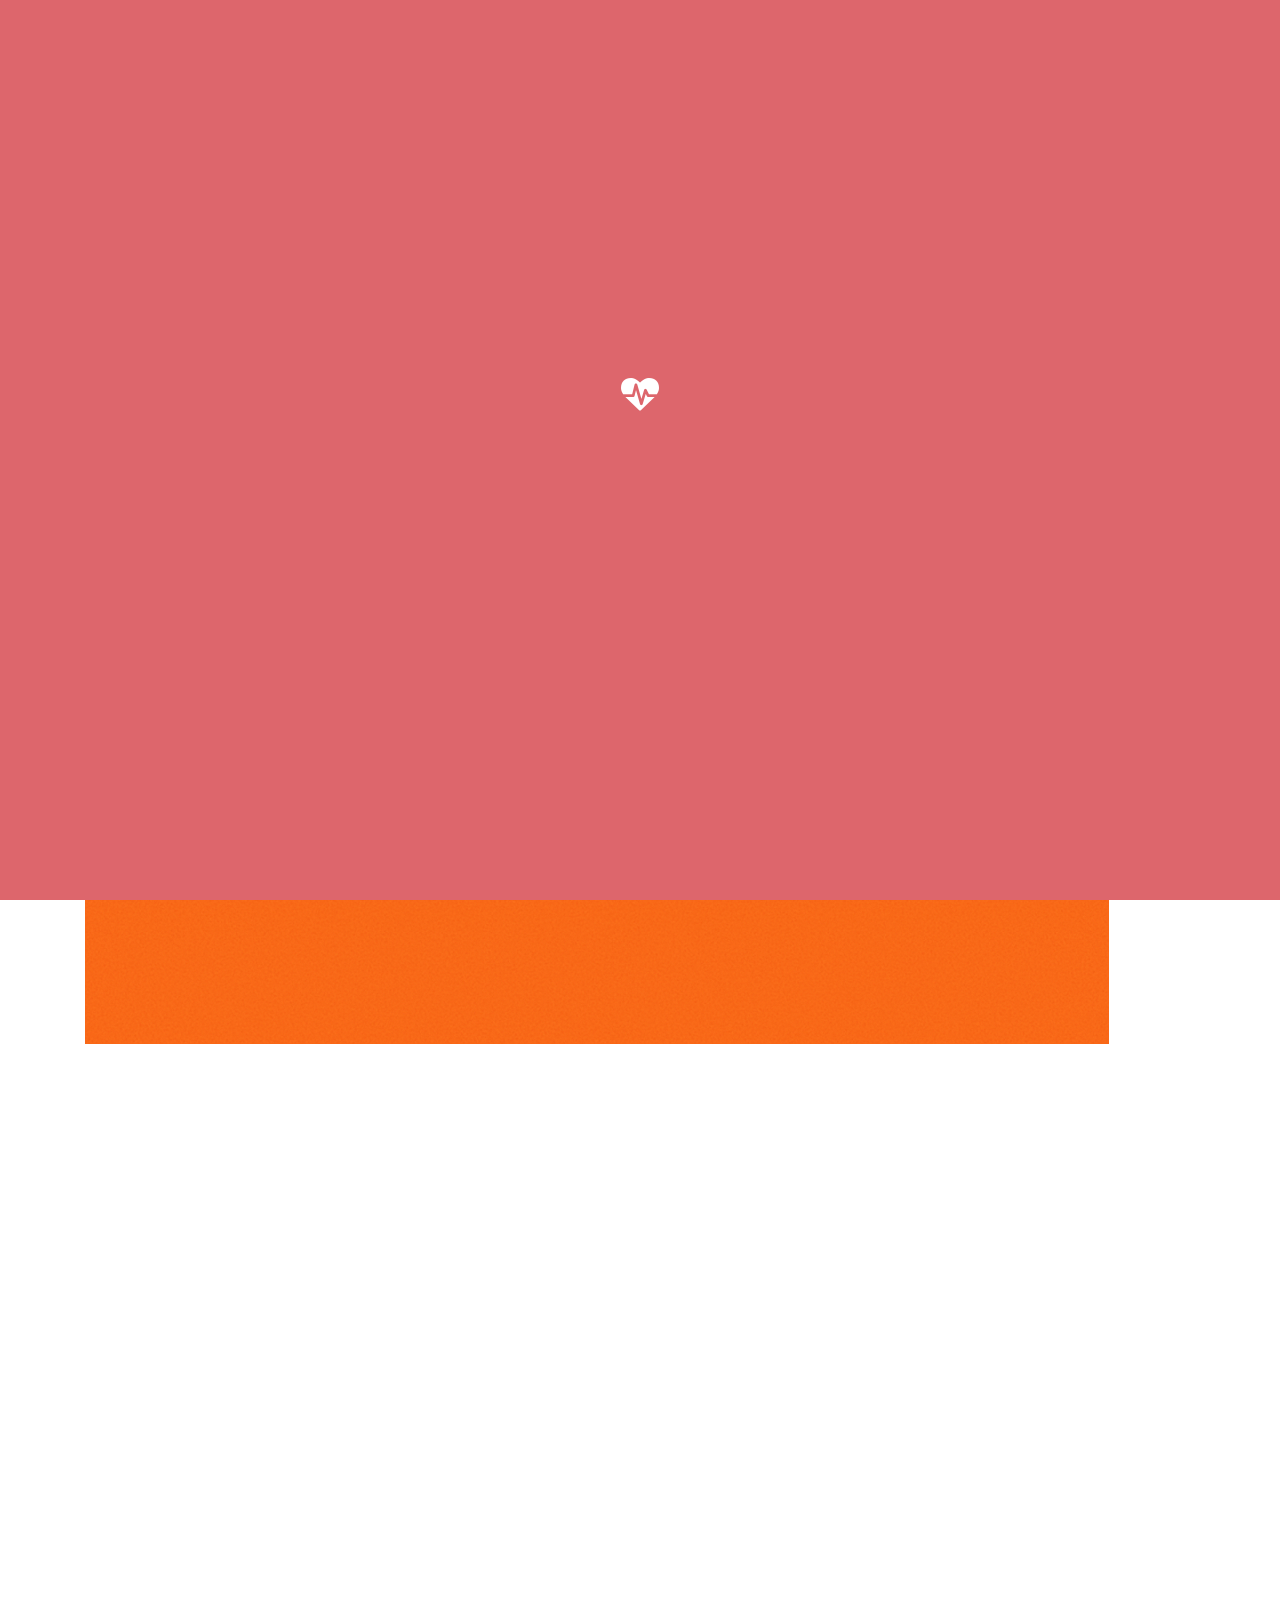
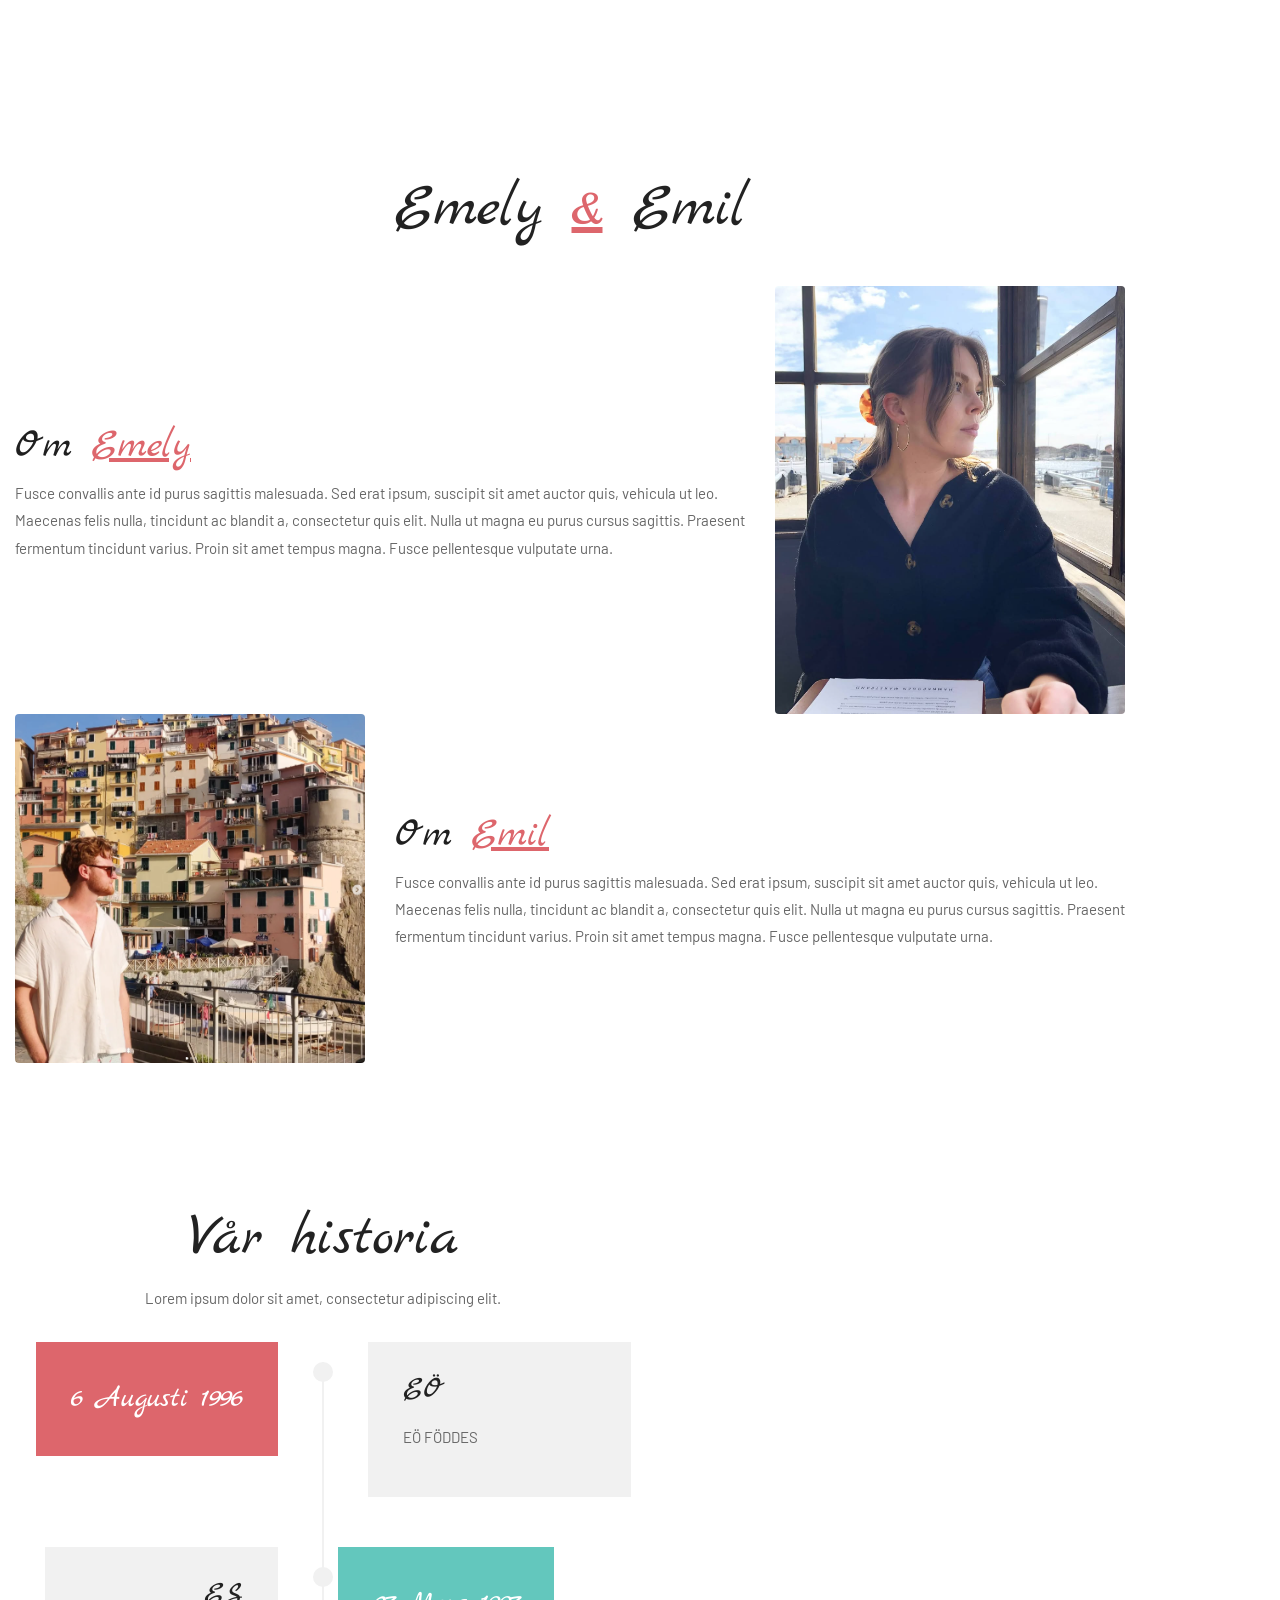
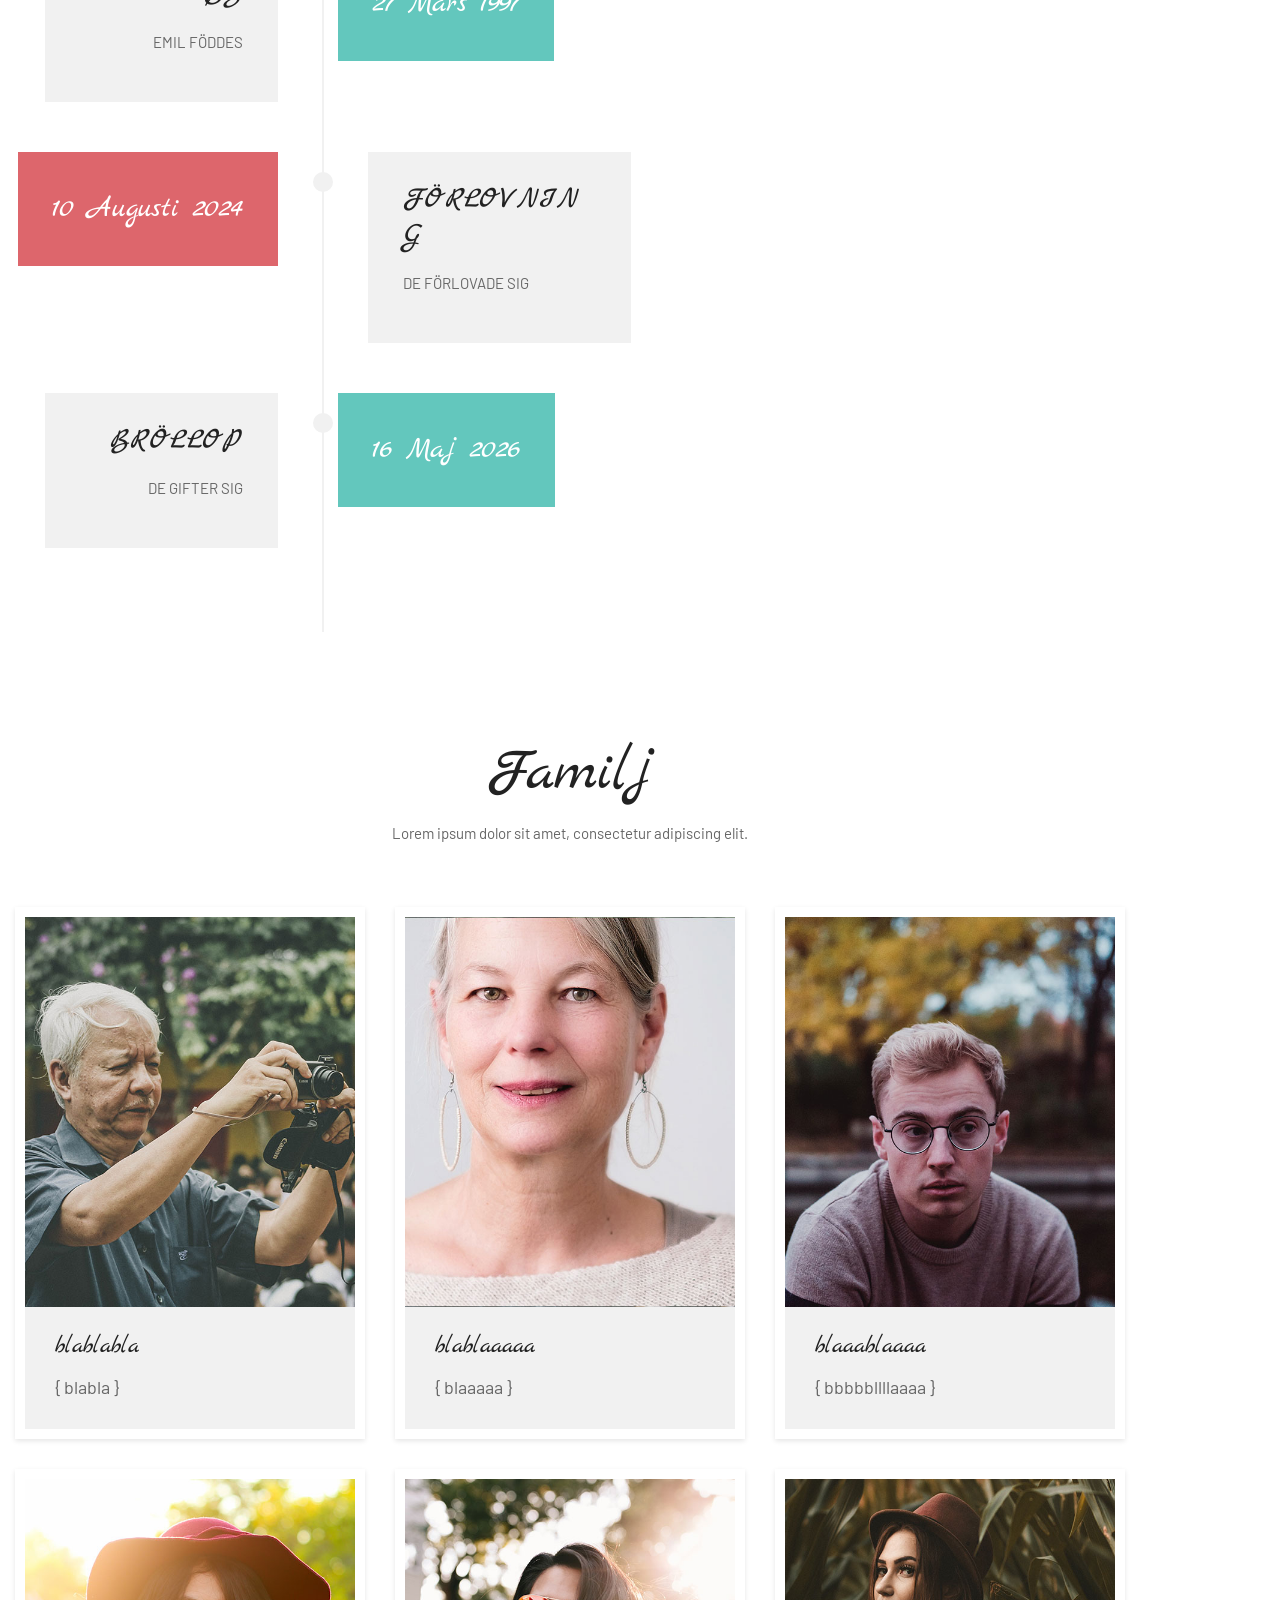
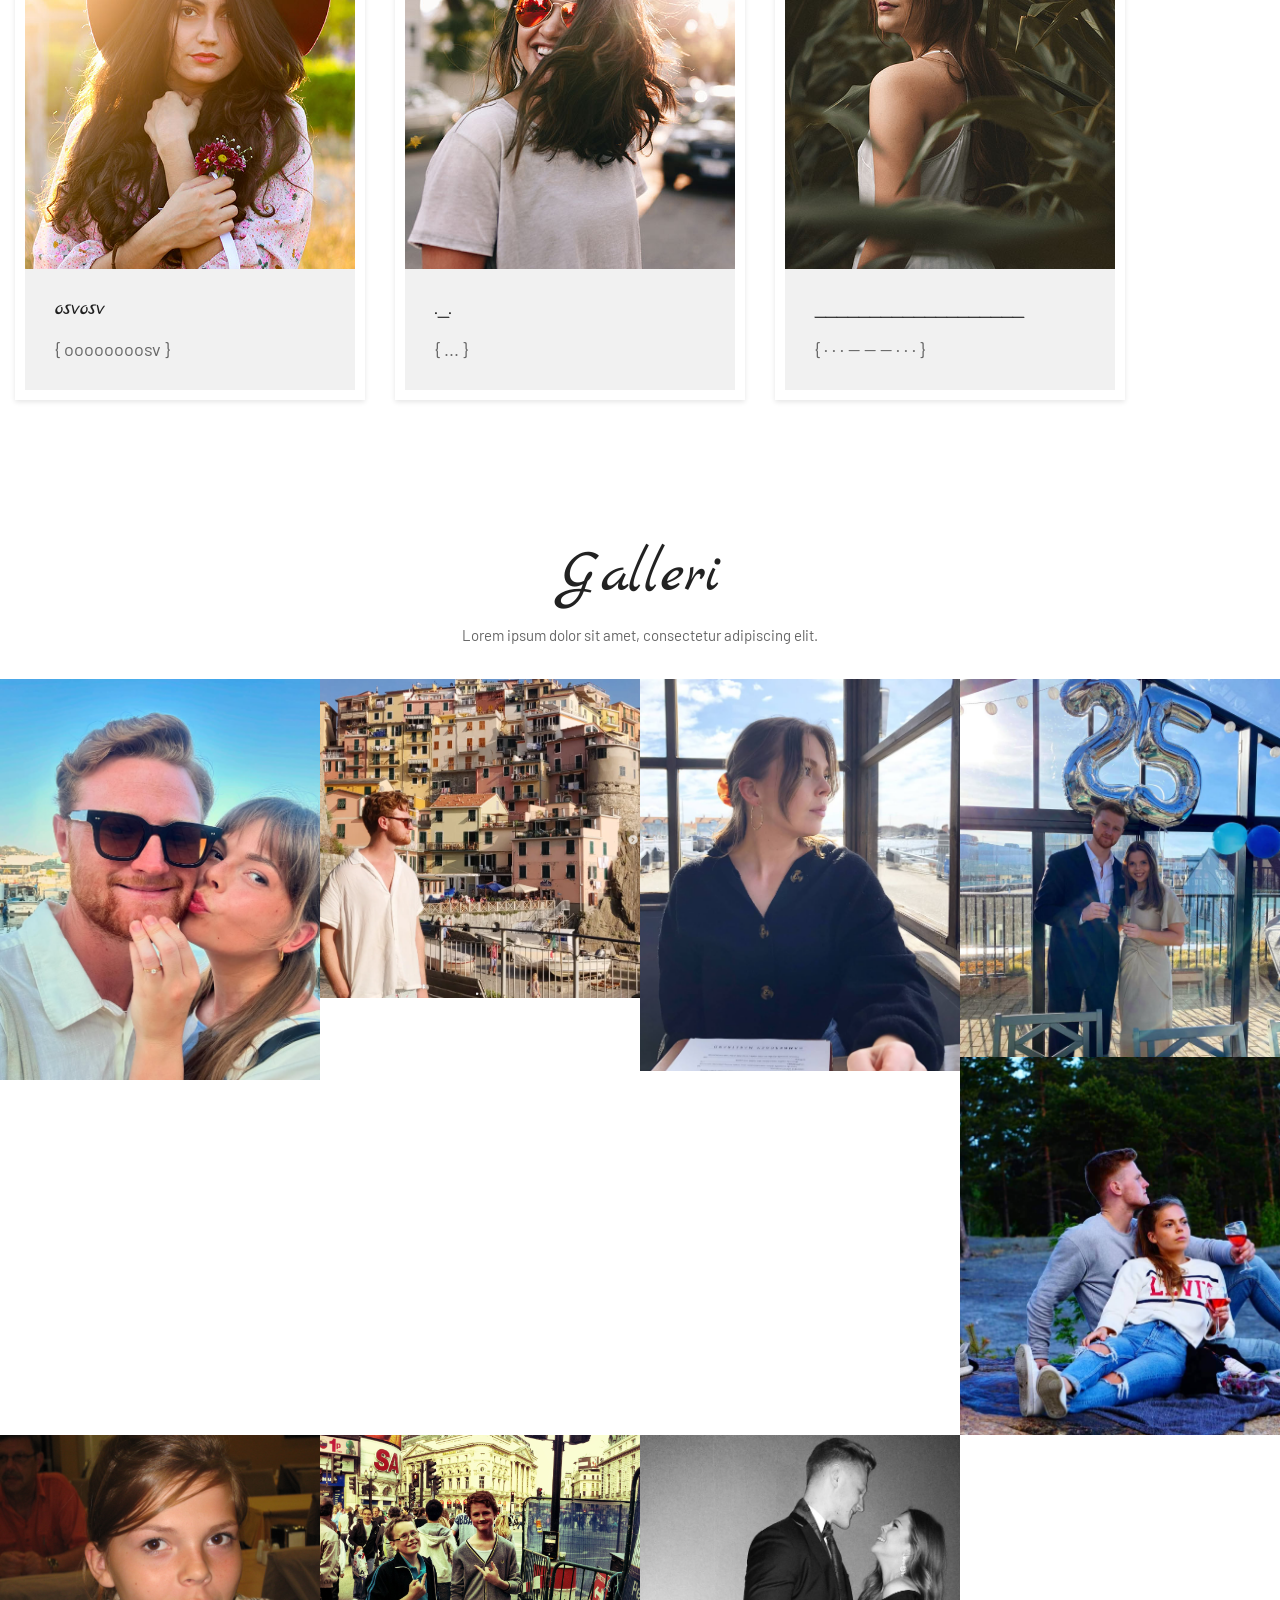
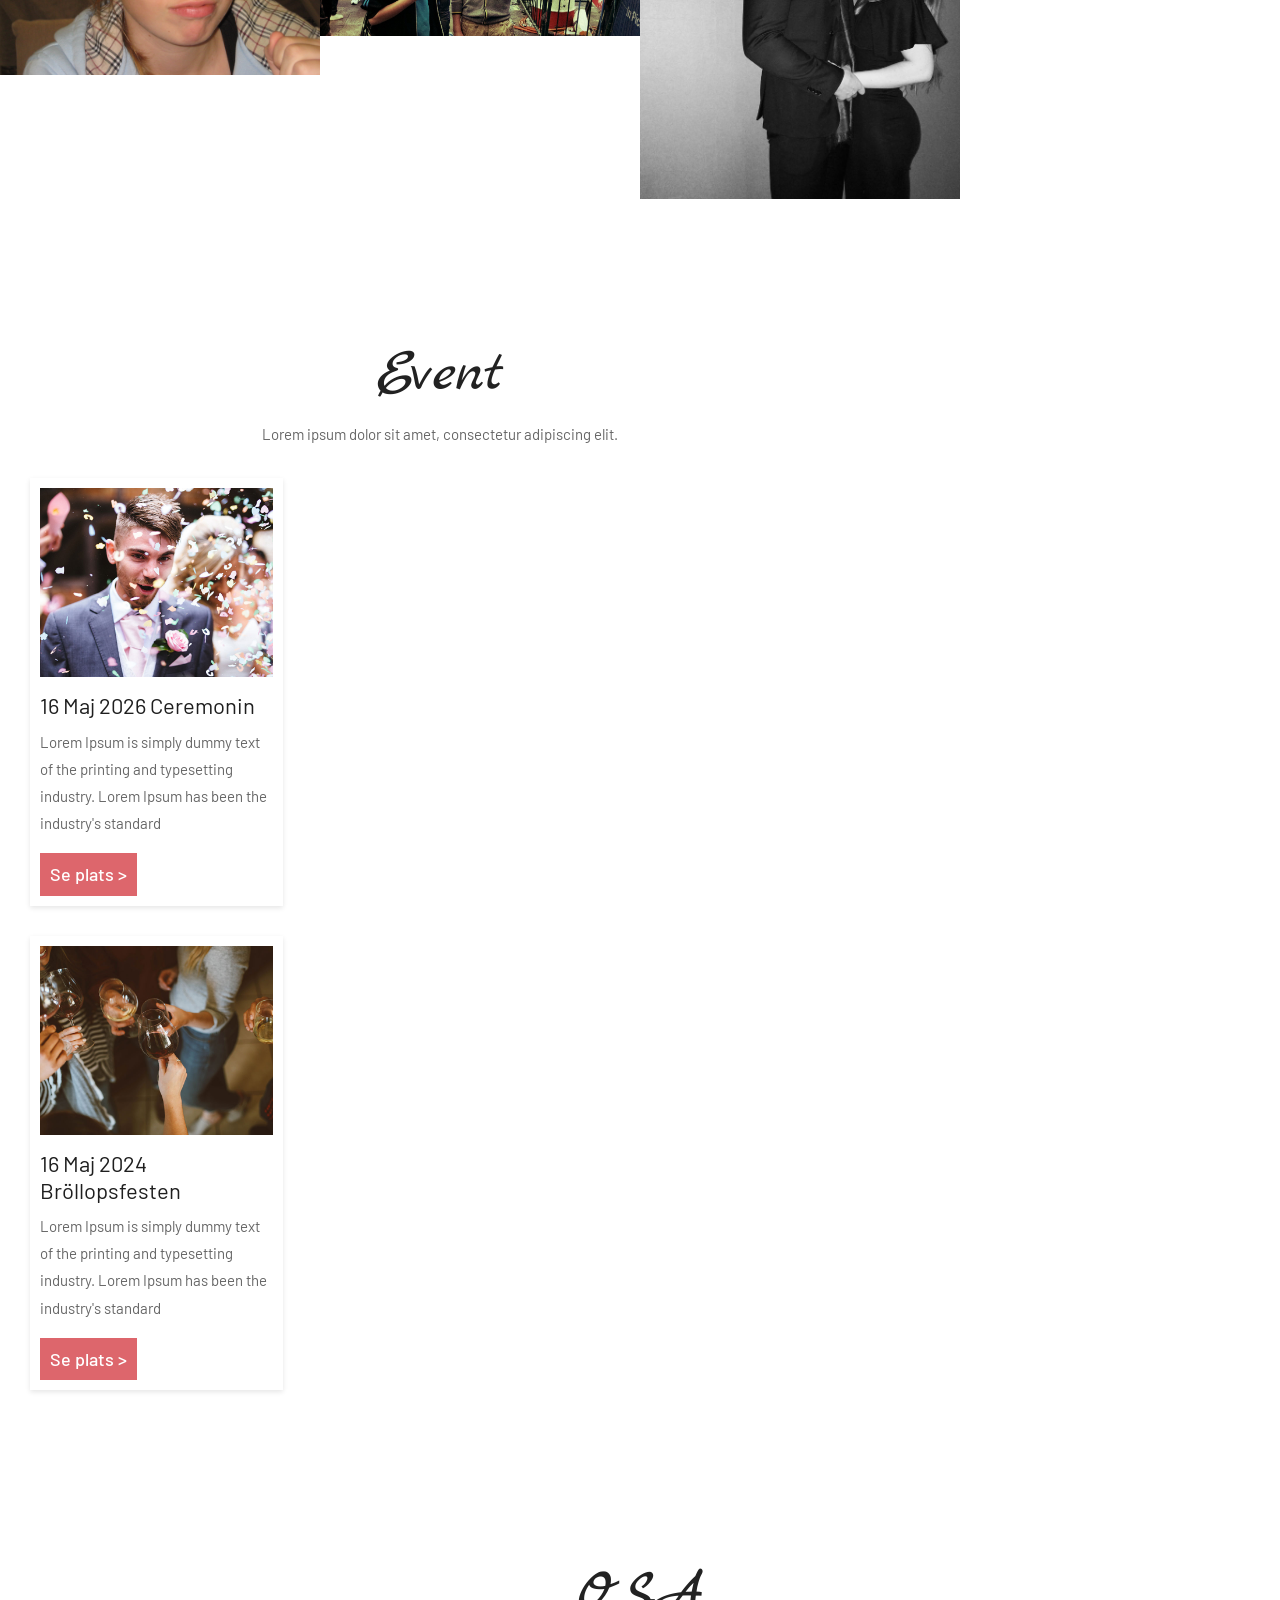
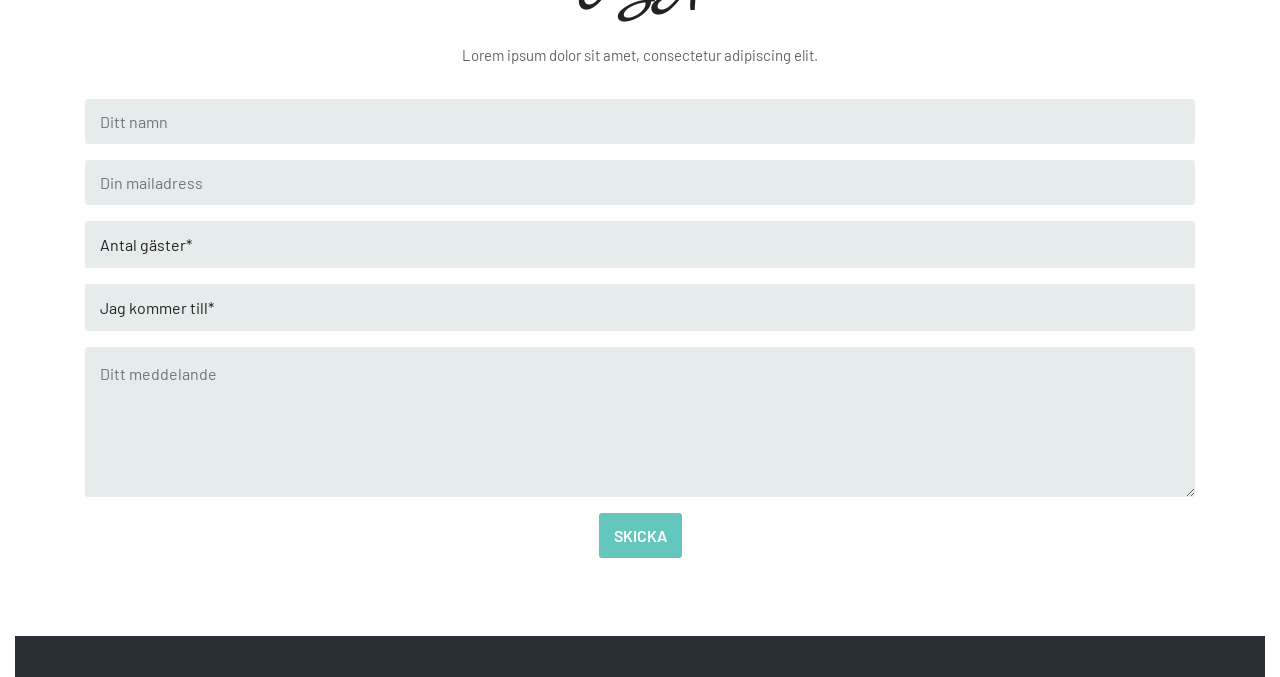
==== commit b8bfaa0e: "Update README.html" ====
--- a/README.html
+++ b/README.html
@@ -49,7 +49,7 @@
 	<header class="top-header">
 		<nav class="navbar header-nav navbar-expand-lg">
             <div class="container">
-				<a class="navbar-brand" href="index.html"><img src="images/logo.jpg" alt="image"></a>
+				<a class="navbar-brand" href="index.html"><img src="images/favicon_ee.png" alt="image"></a>
 				<button class="navbar-toggler" type="button" data-toggle="collapse" data-target="#navbar-wd" aria-controls="navbar-wd" aria-expanded="false" aria-label="Toggle navigation">
 					<span></span>
 					<span></span>
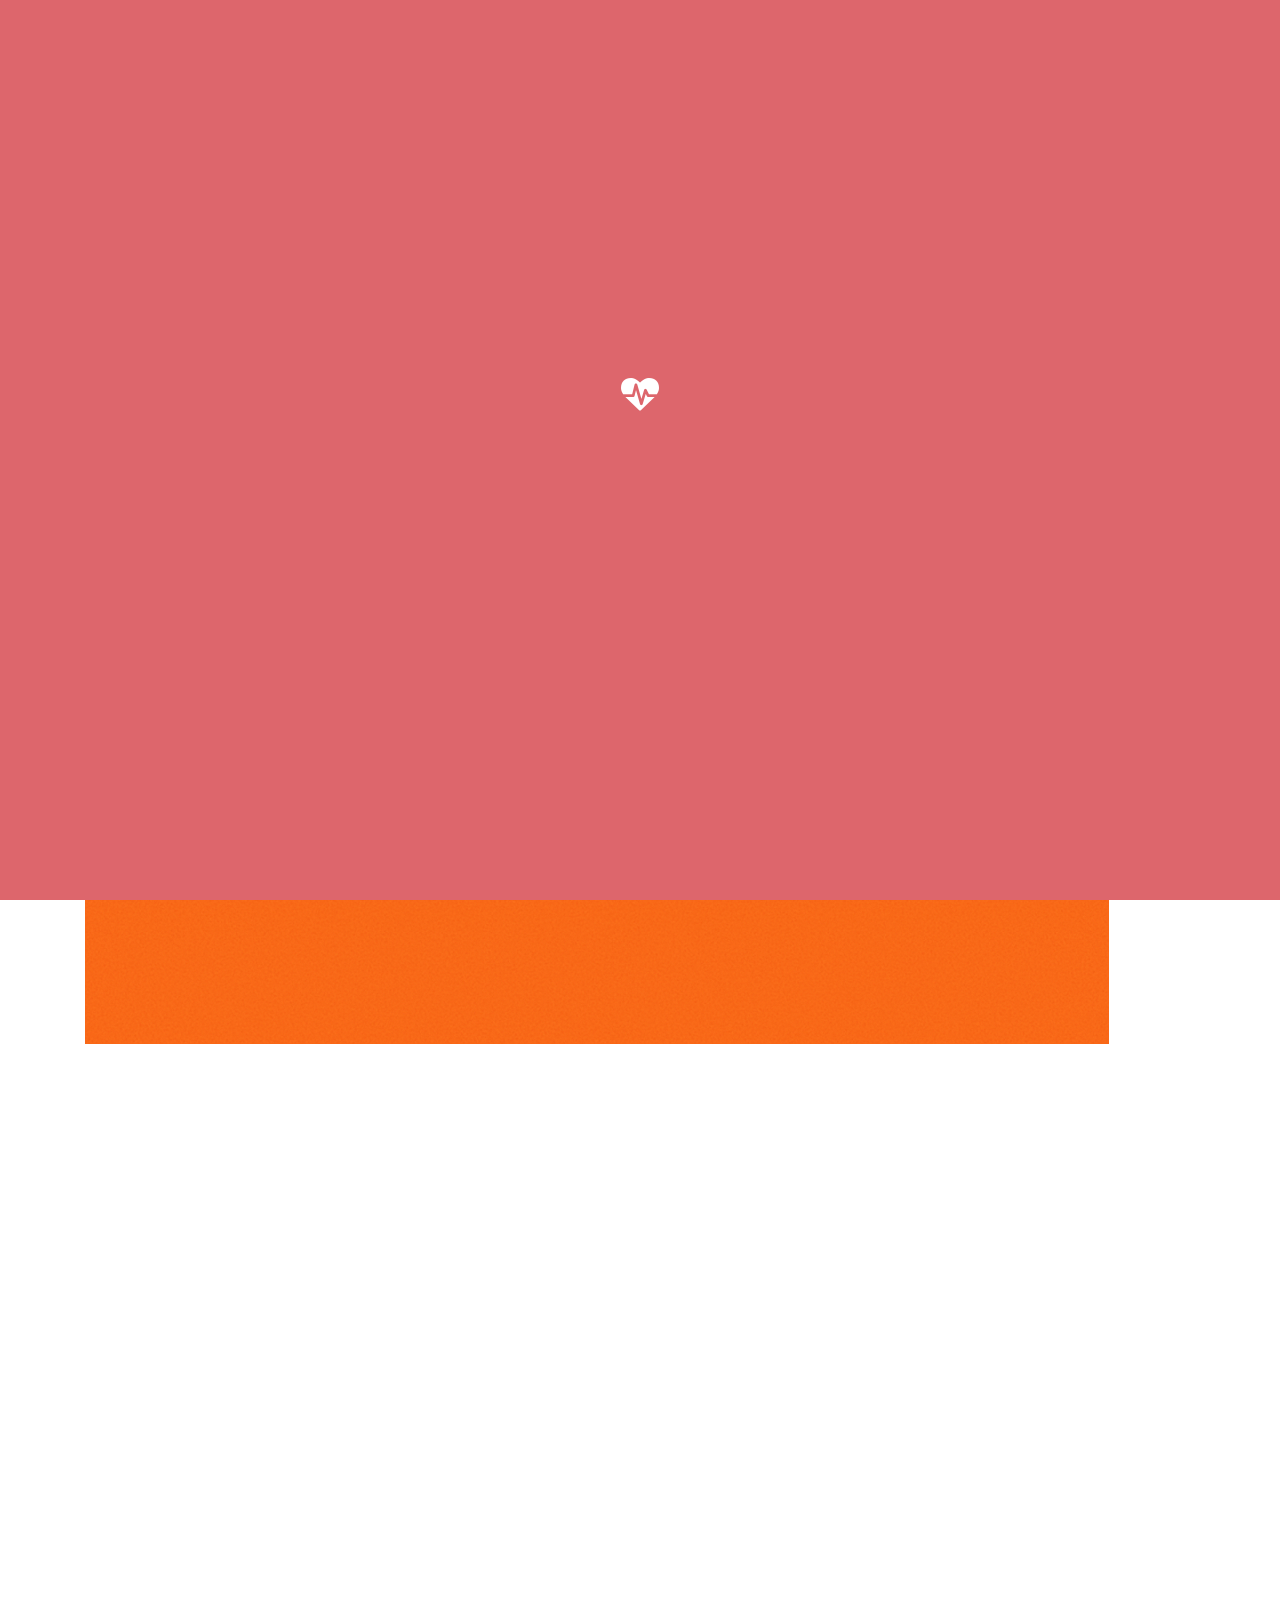
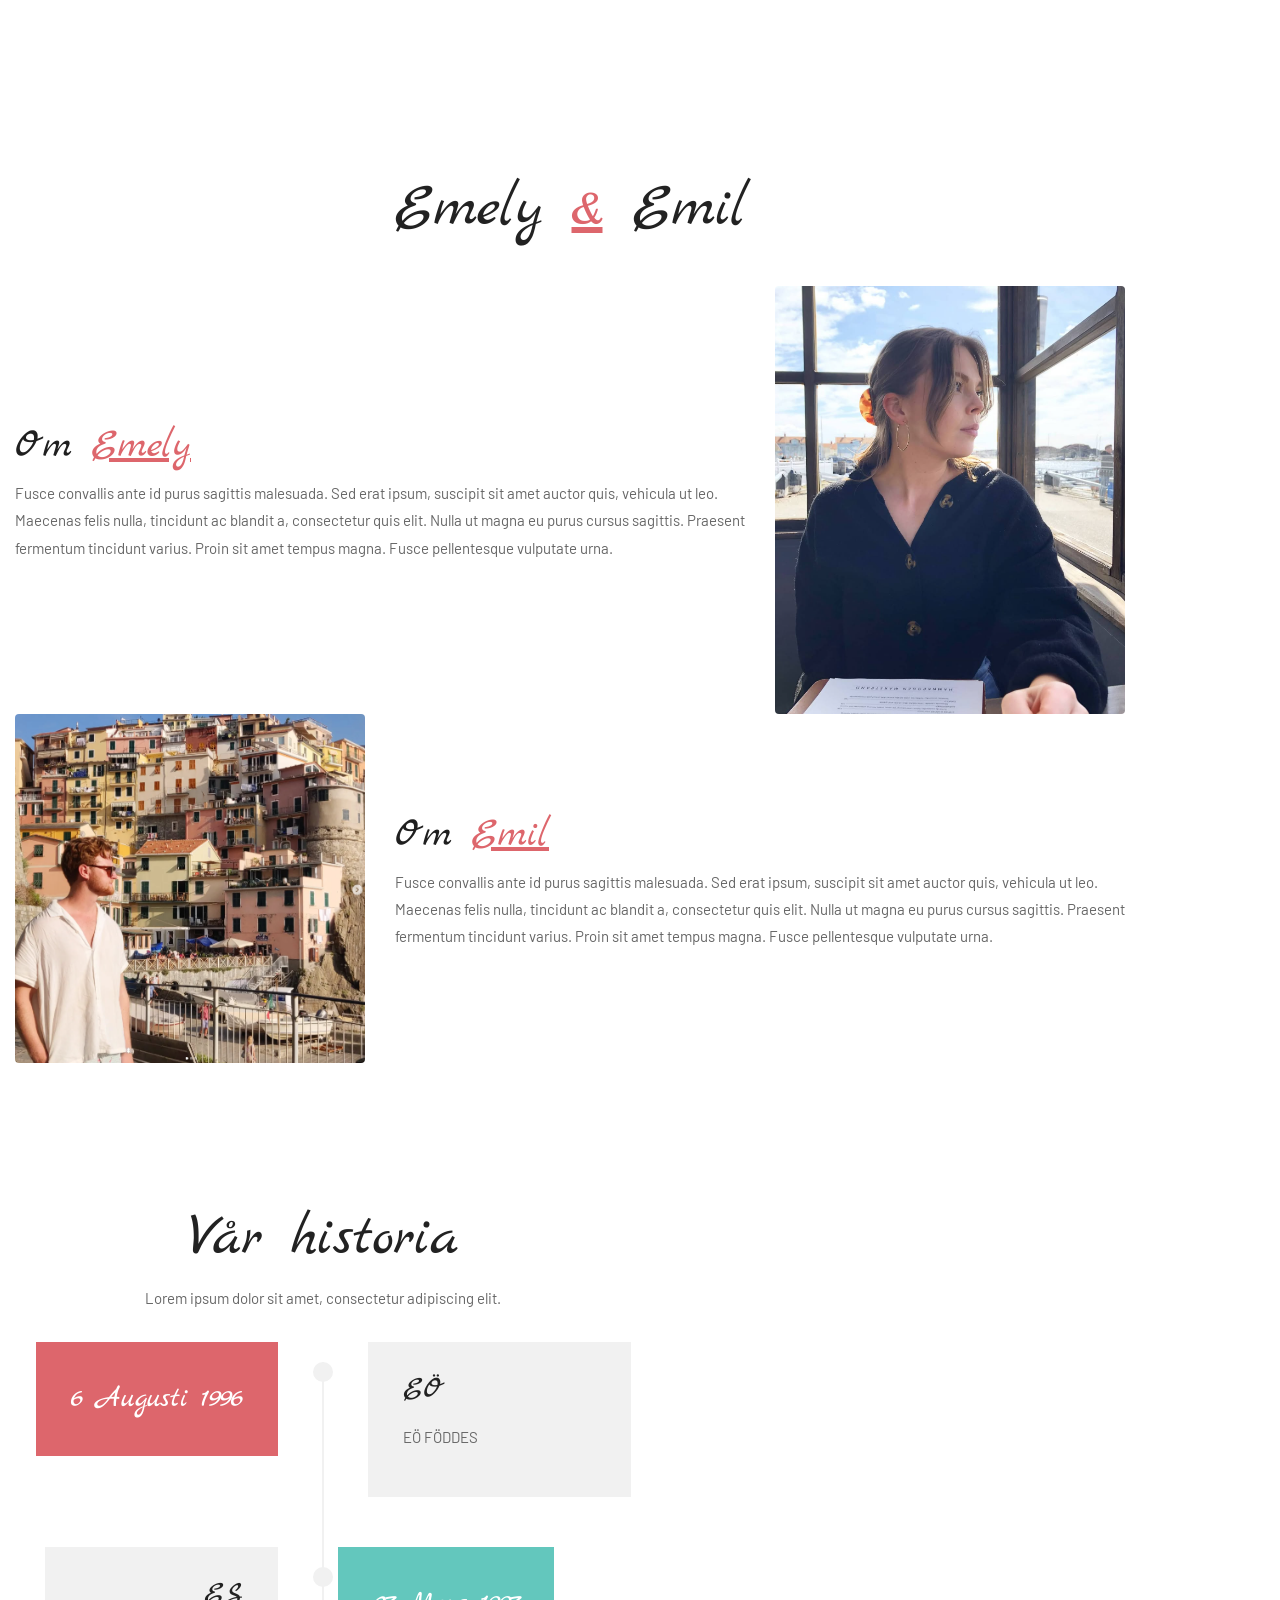
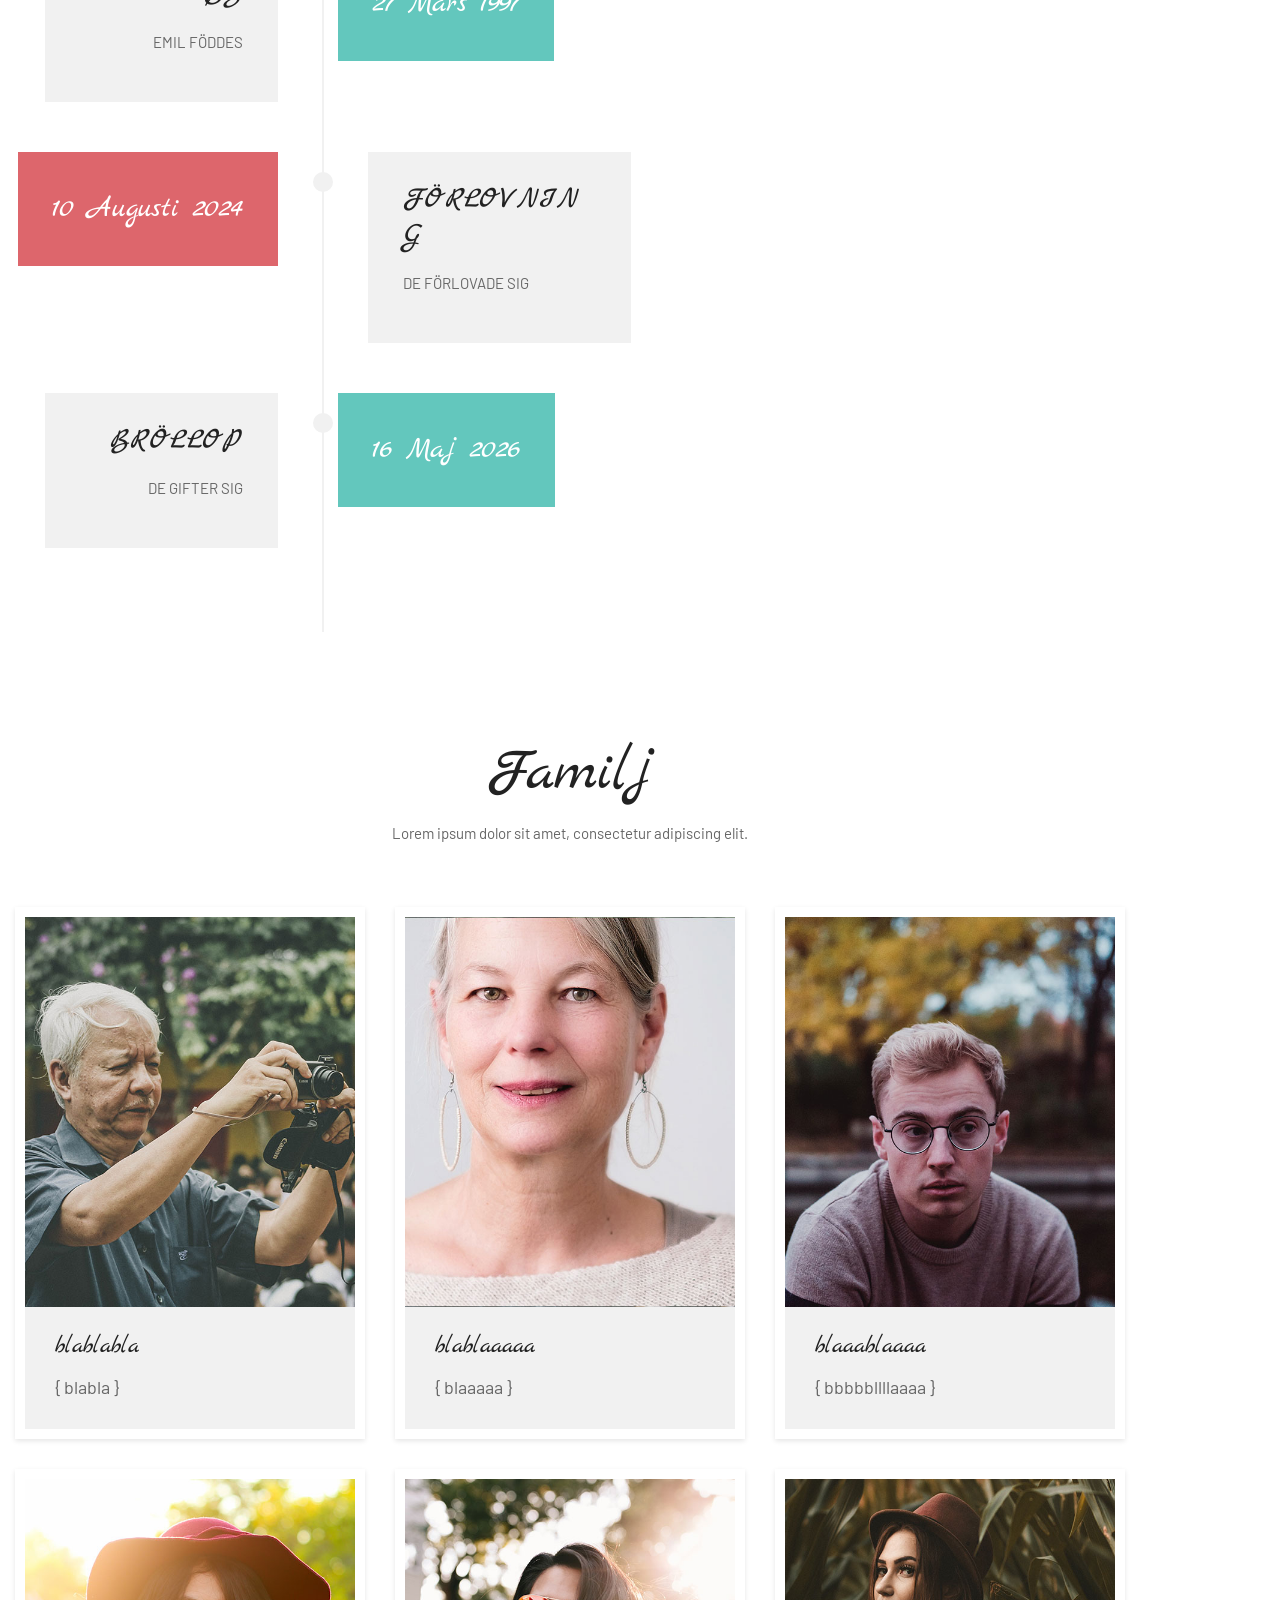
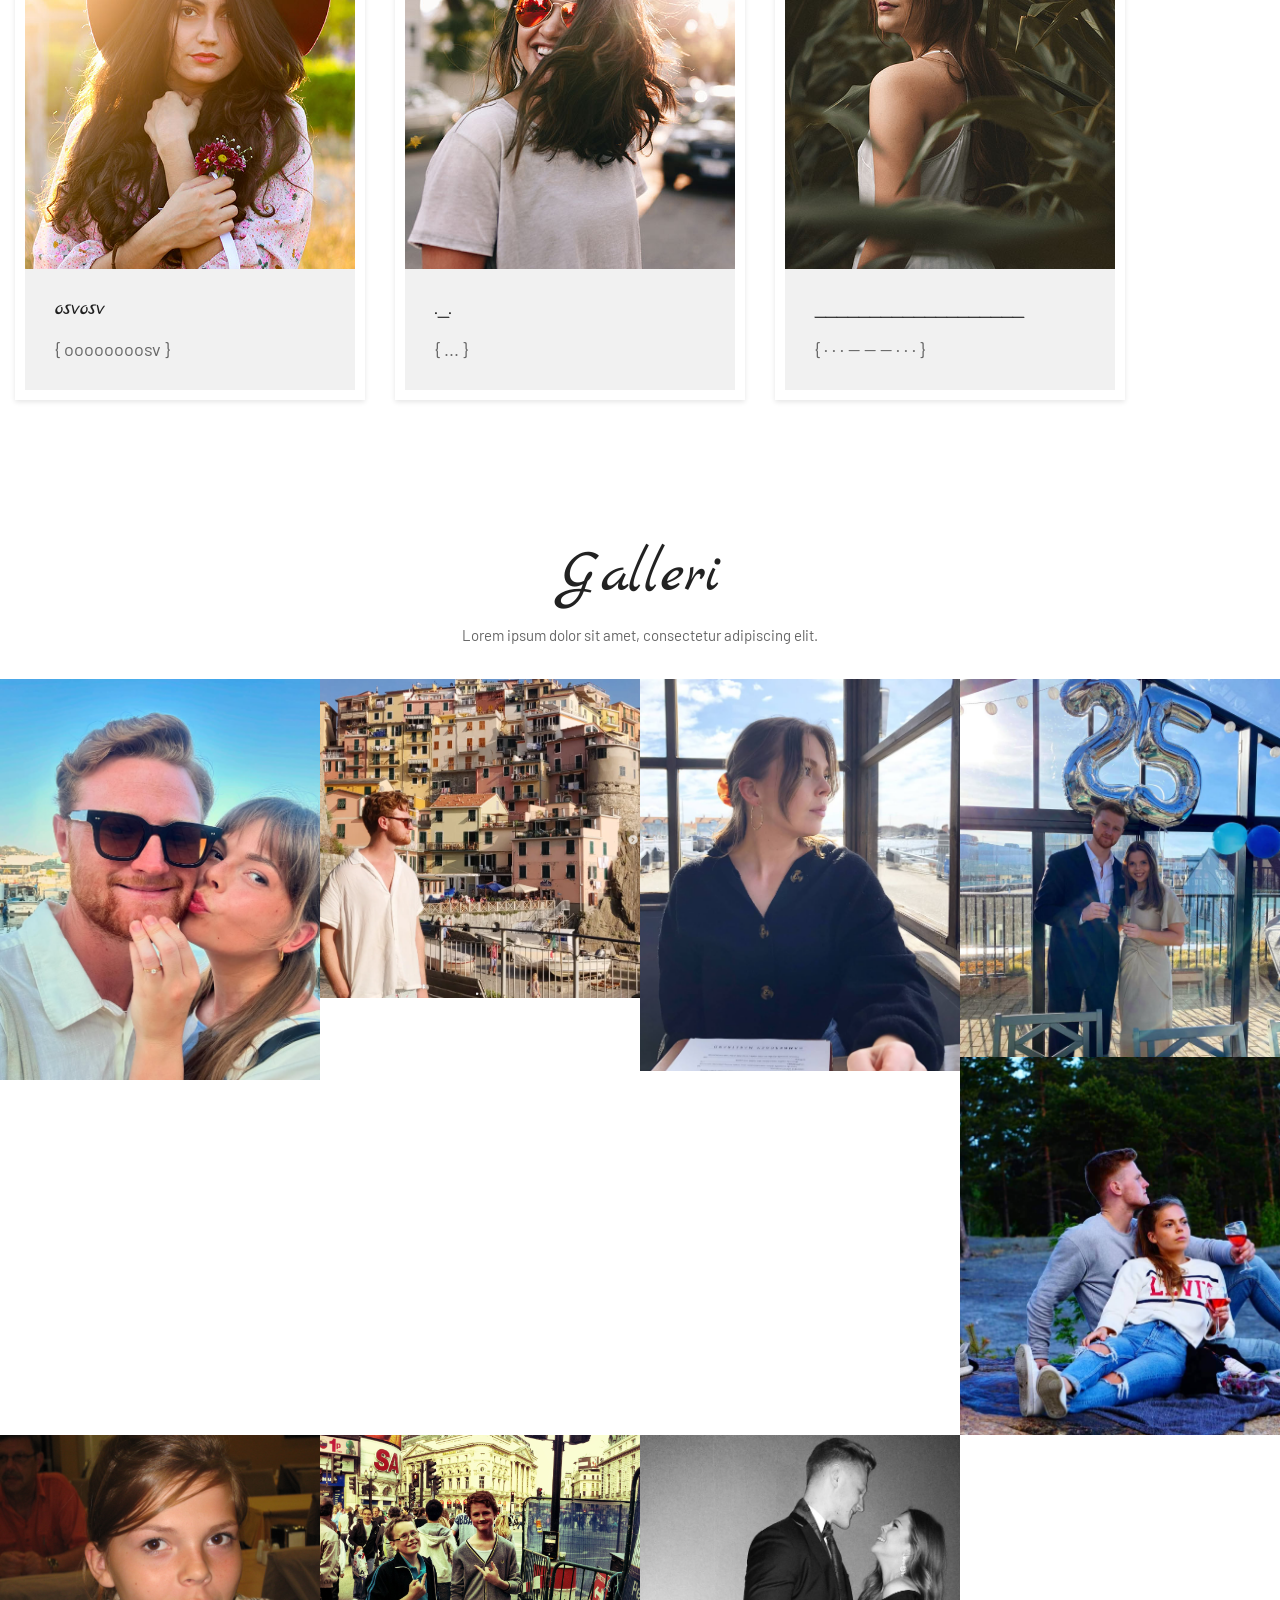
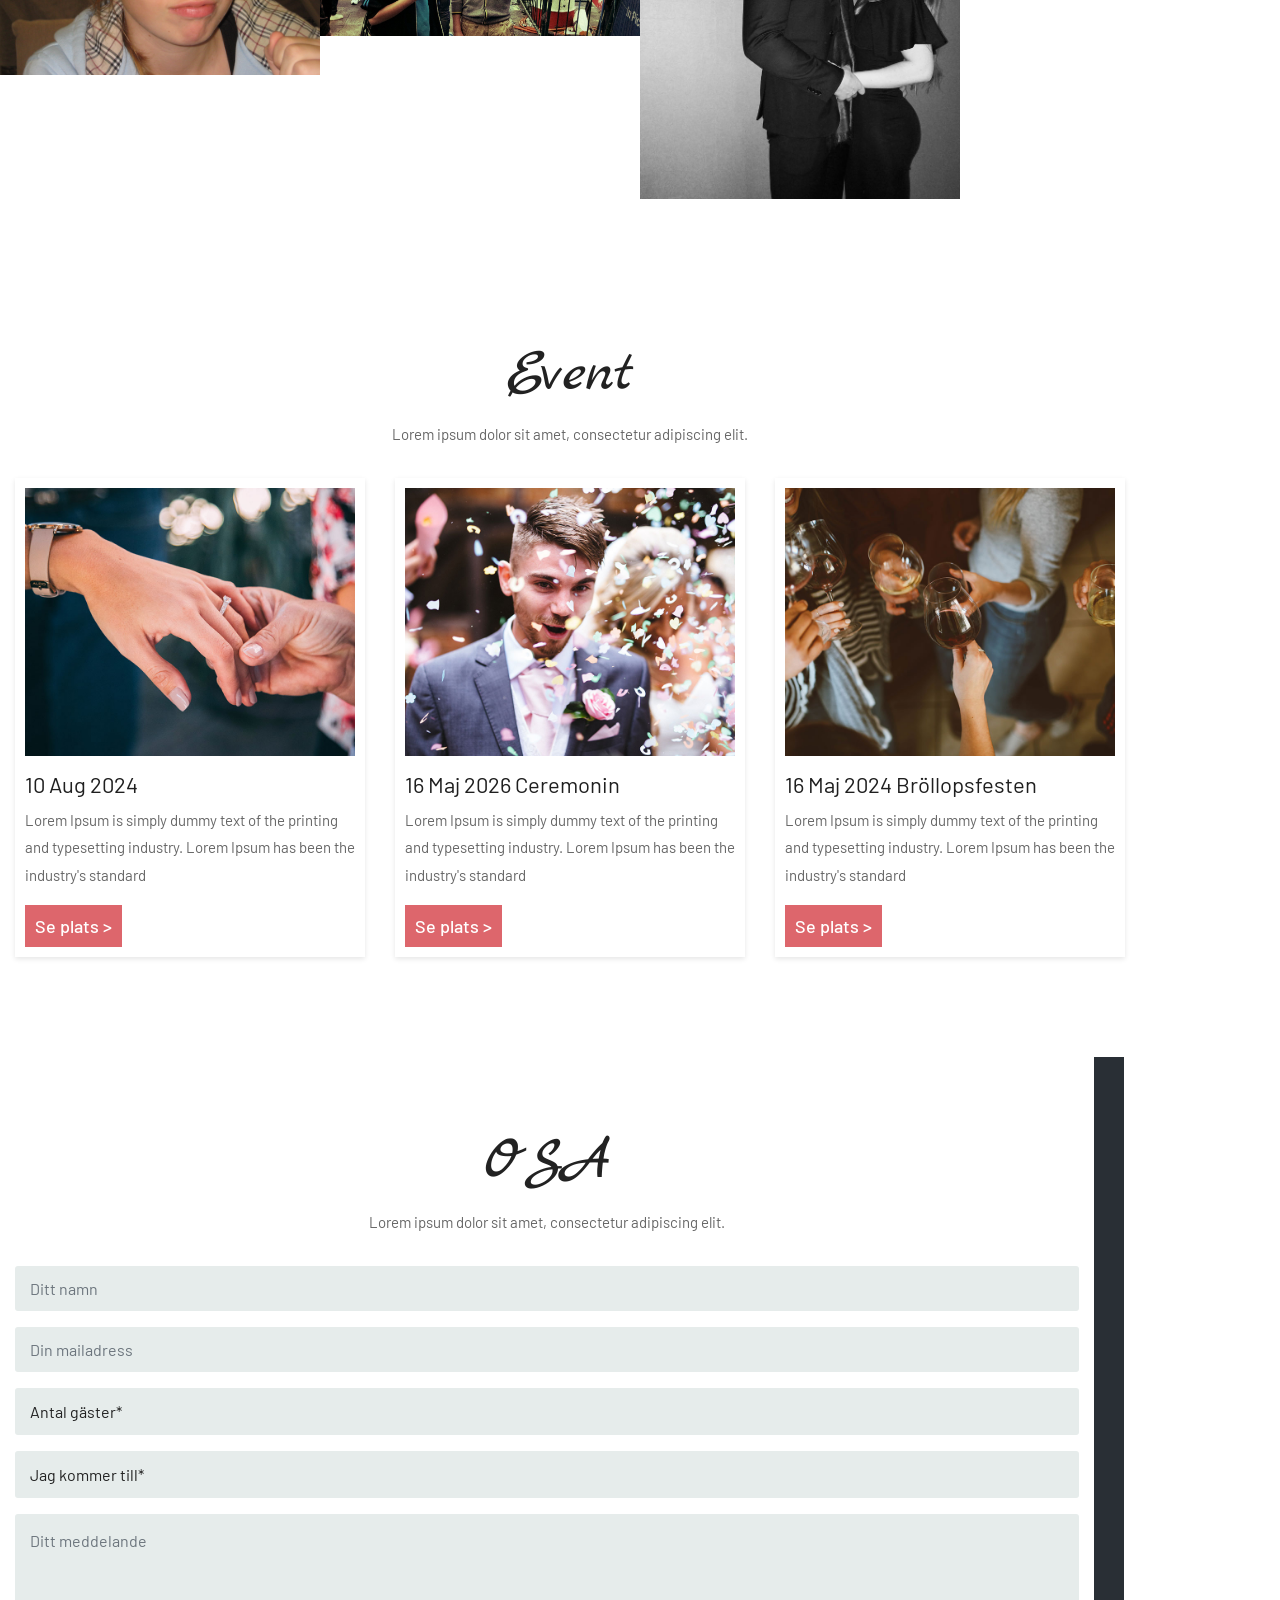
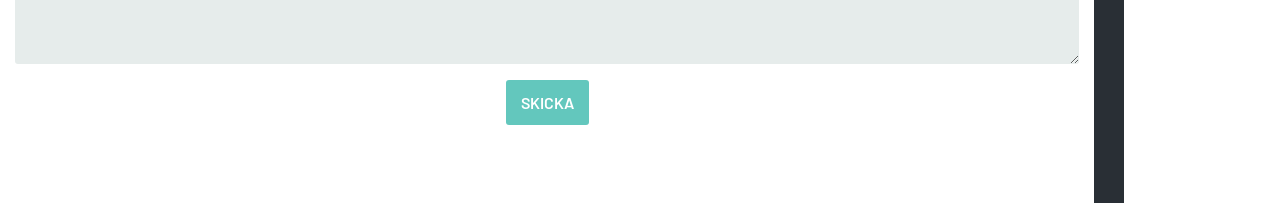
==== commit ccac9ef1: "Update README.html" ====
--- a/README.html
+++ b/README.html
@@ -431,7 +431,7 @@
 					</div>
 				</div>
 			</div>
-			<!--<div class="row">
+			<div class="row">
 				<div class="col-lg-4 col-md-6 col-sm-12">
 					<div class="event-inner">
 						<div class="event-img">
@@ -441,7 +441,7 @@
 						<p>Lorem Ipsum is simply dummy text of the printing and typesetting industry. Lorem Ipsum has been the industry's standard </p>
 						<a href="#">Se plats ></a>
 					</div>
-				</div>-->
+				</div>
 				<div class="col-lg-4 col-md-6 col-sm-12">
 					<div class="event-inner">
 						<div class="event-img">
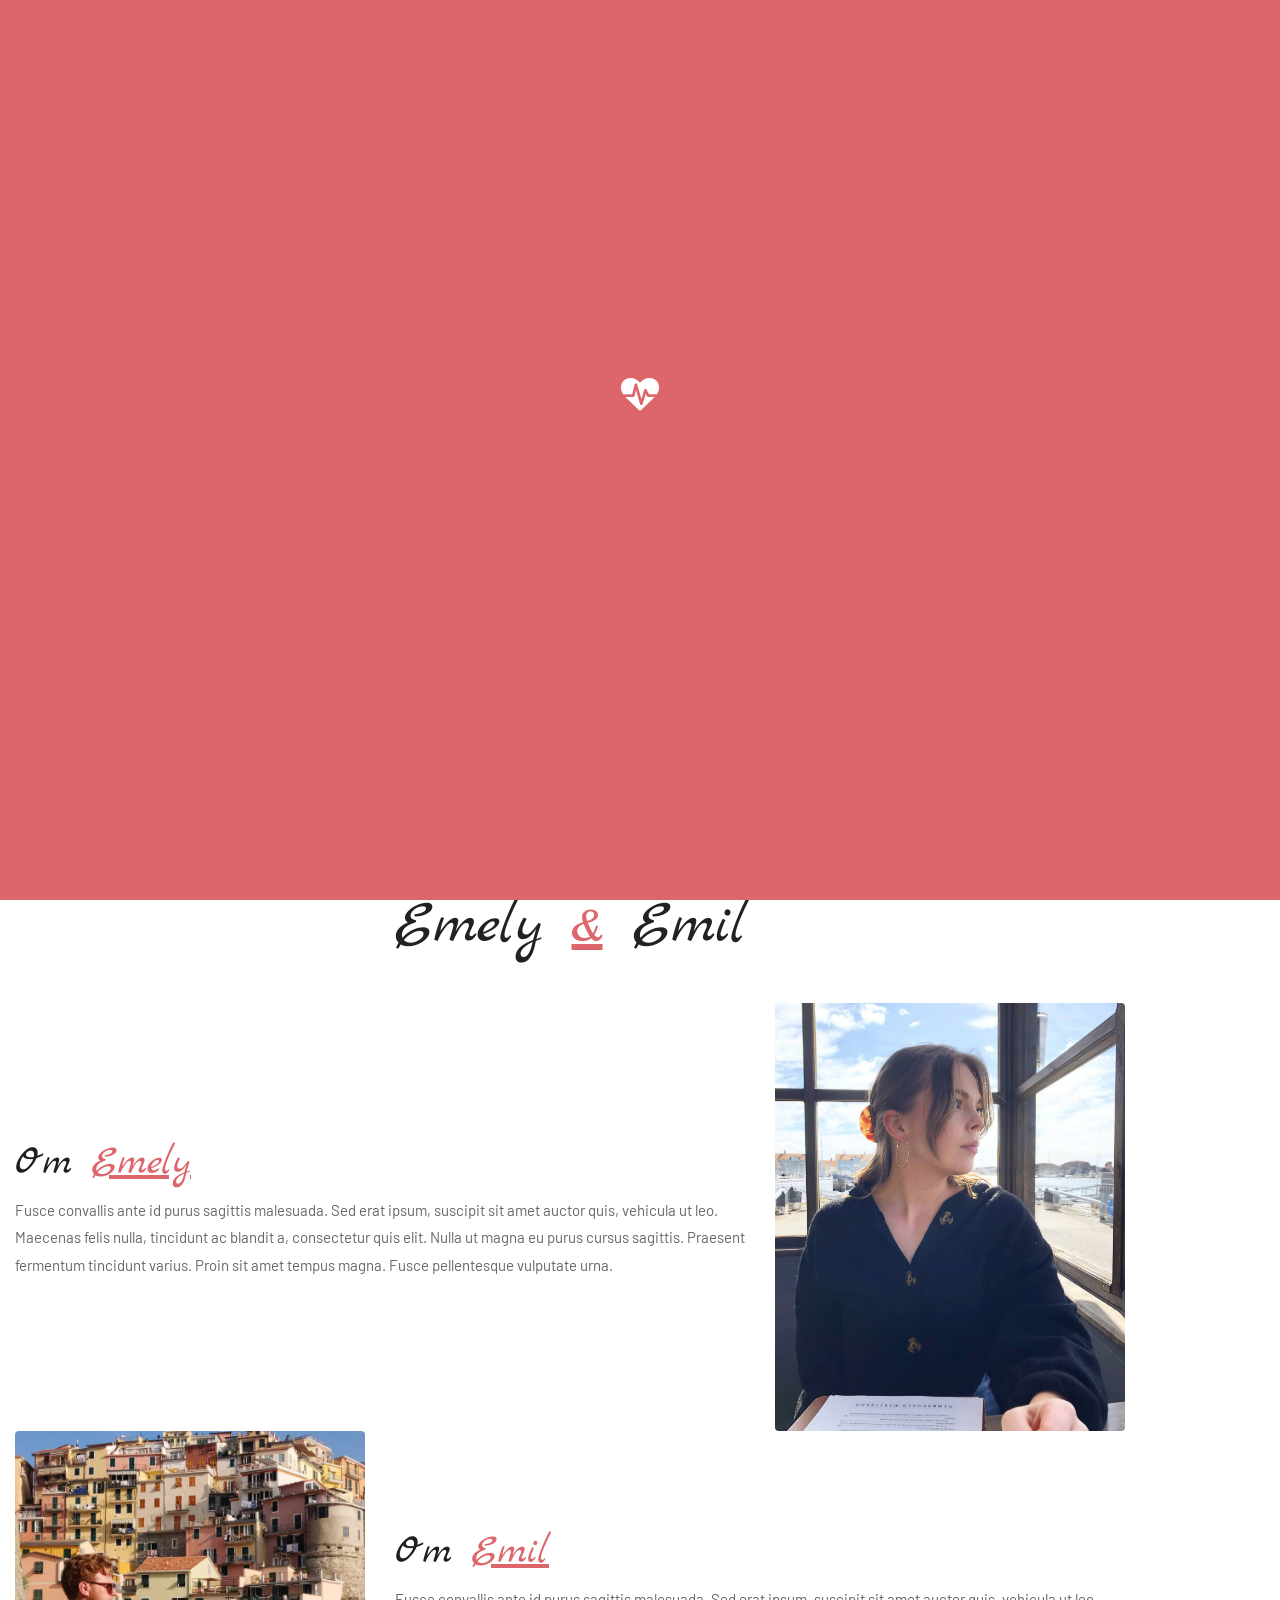
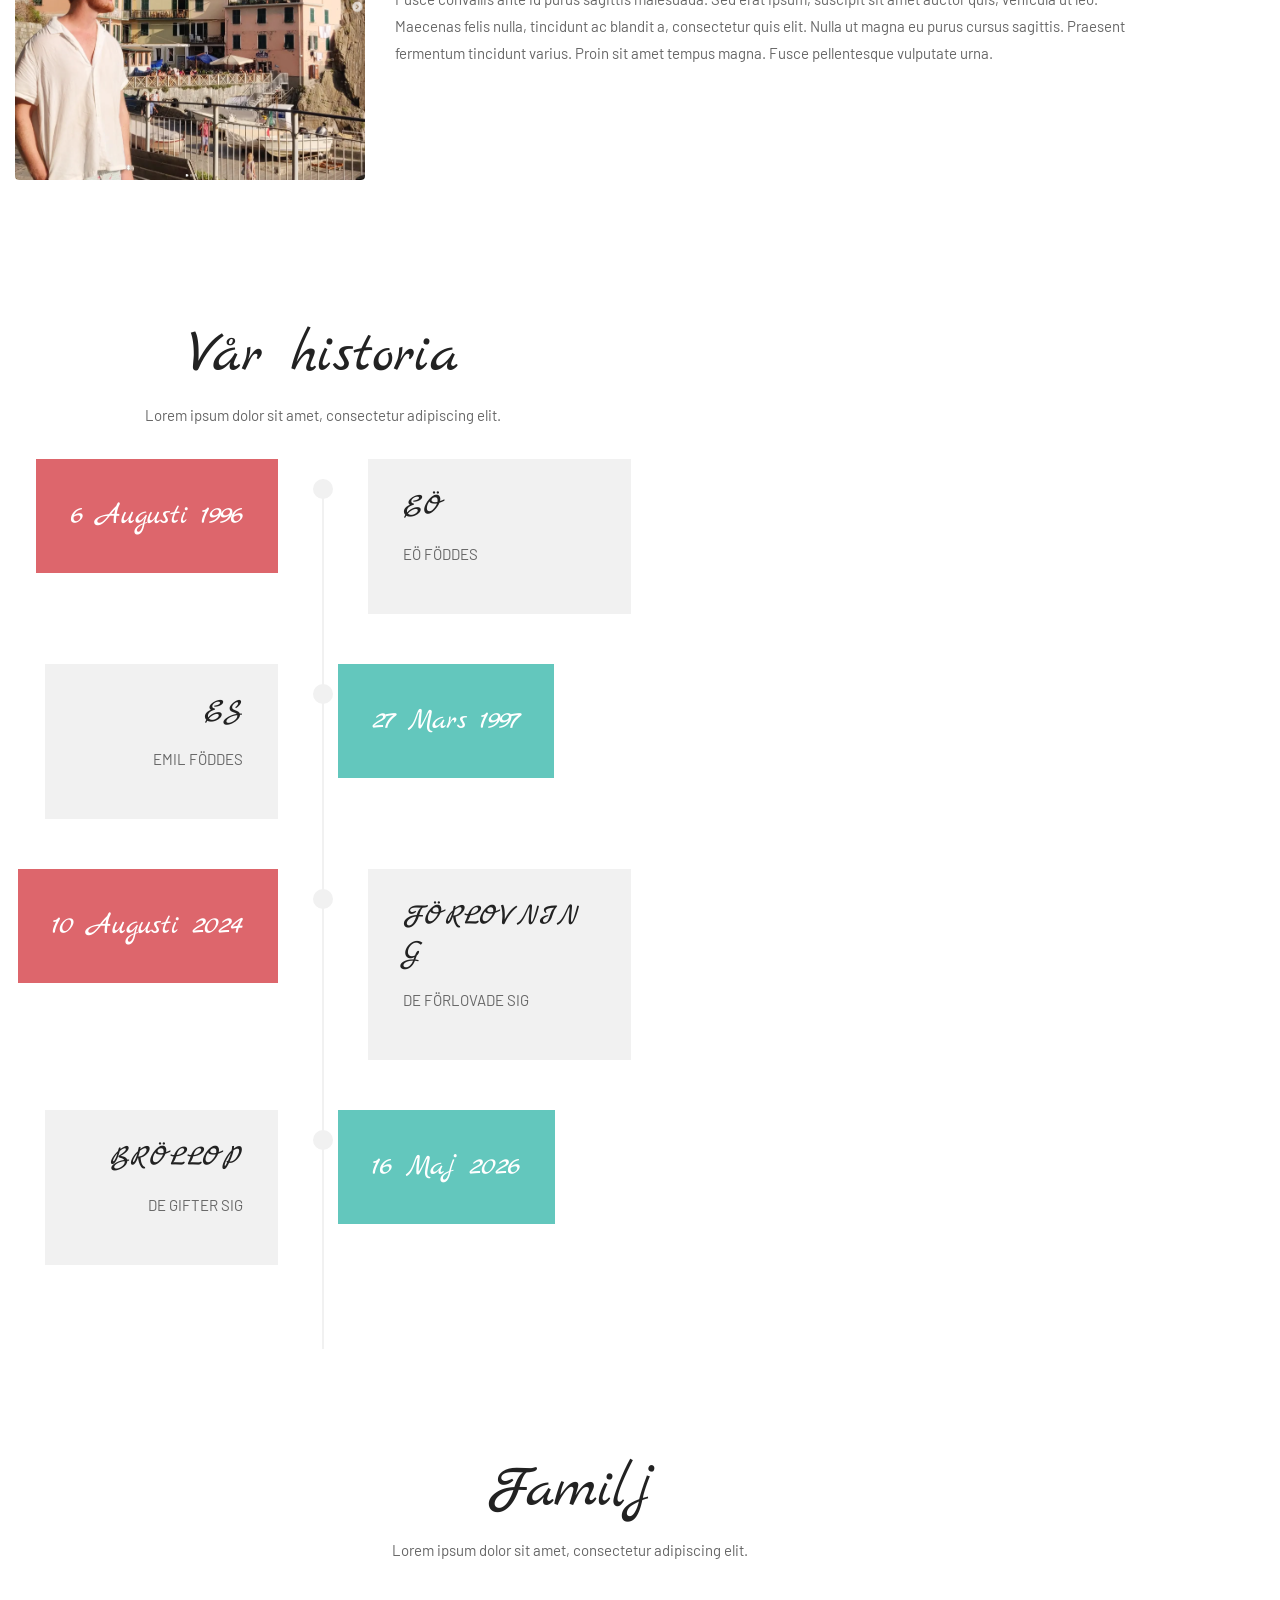
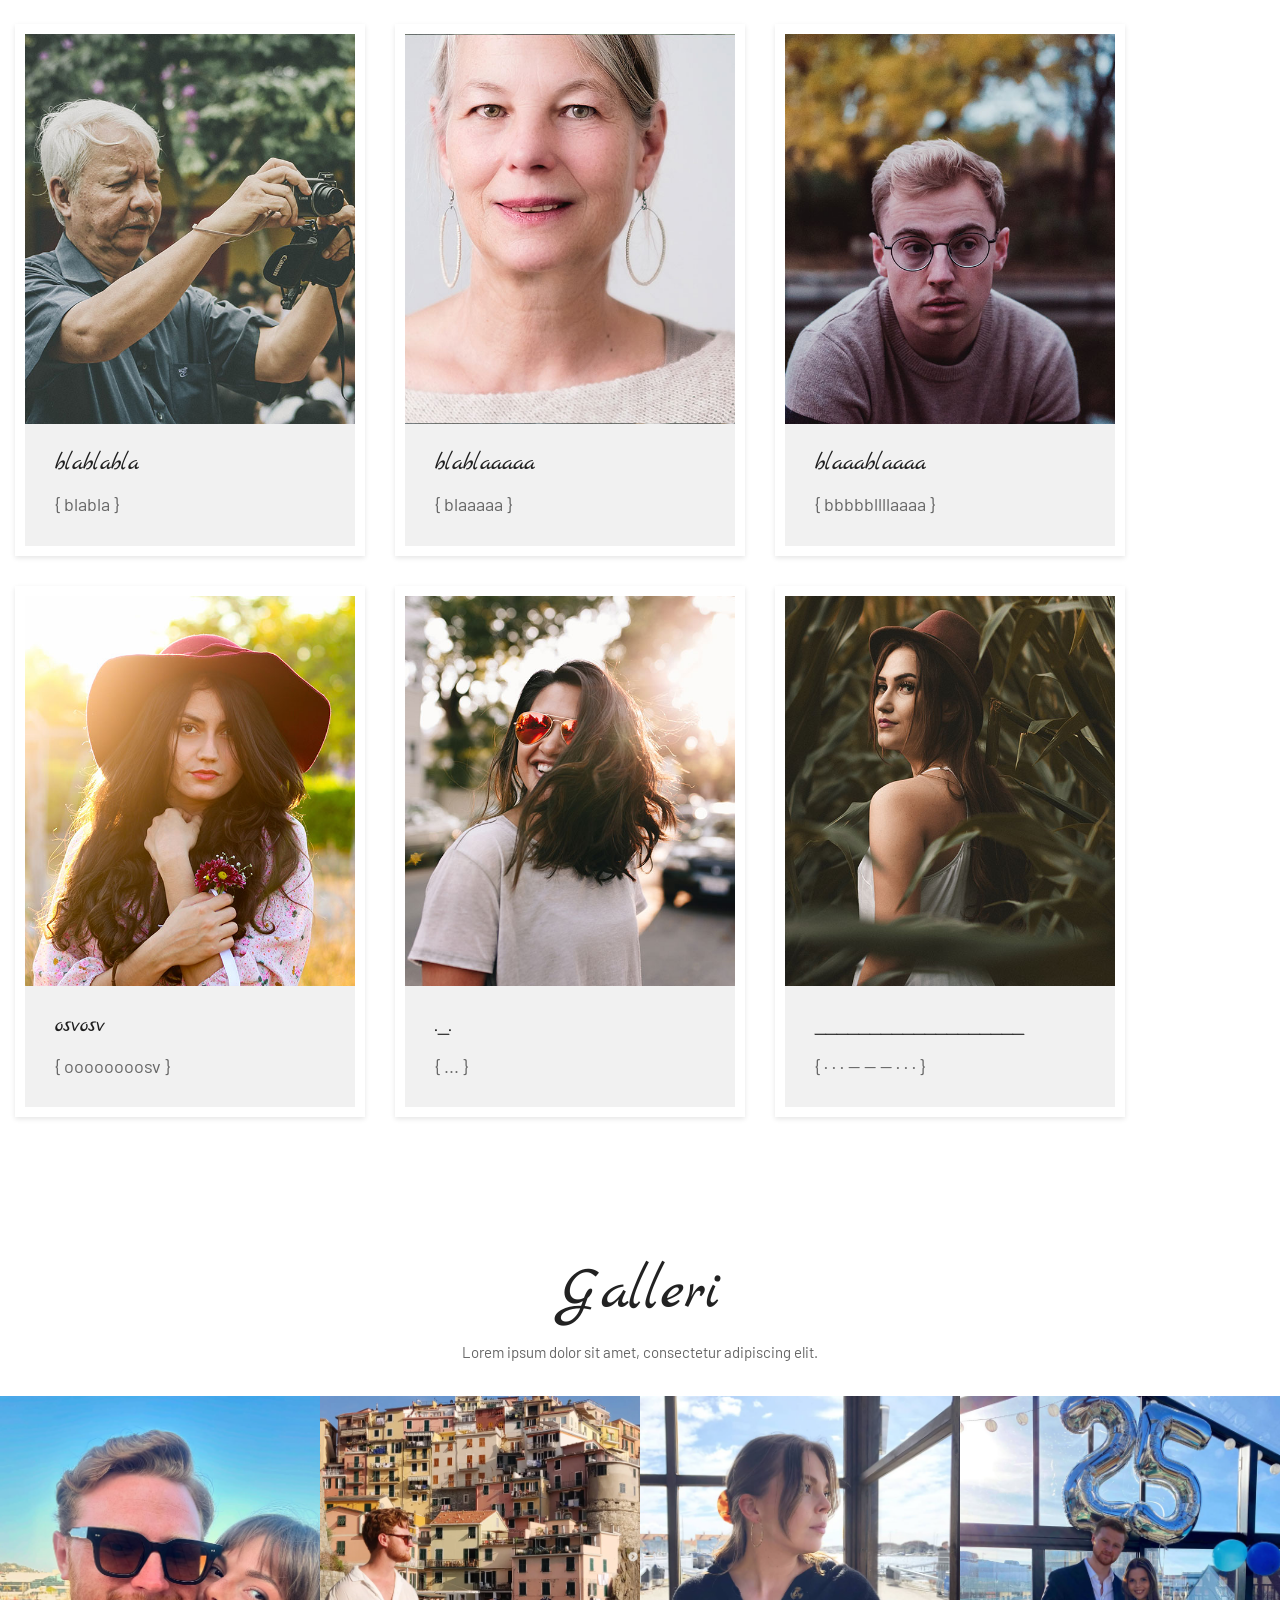
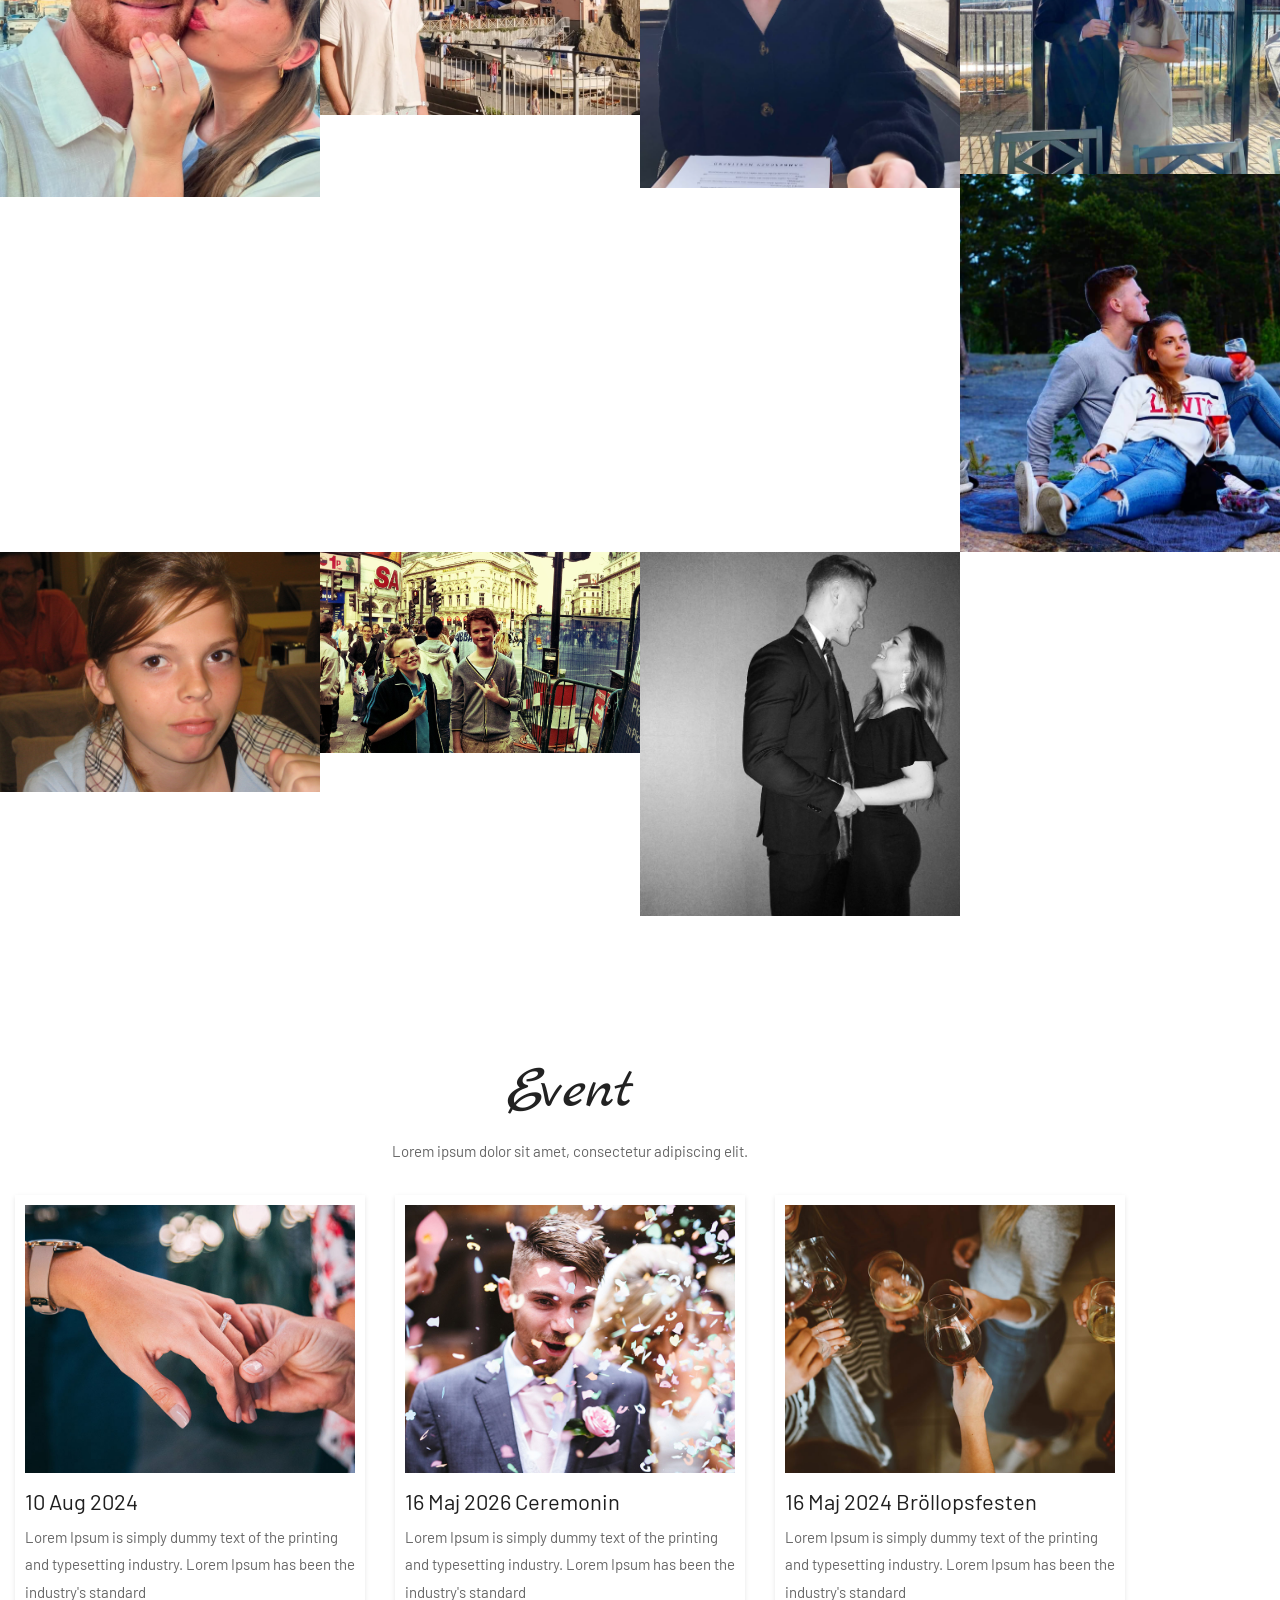
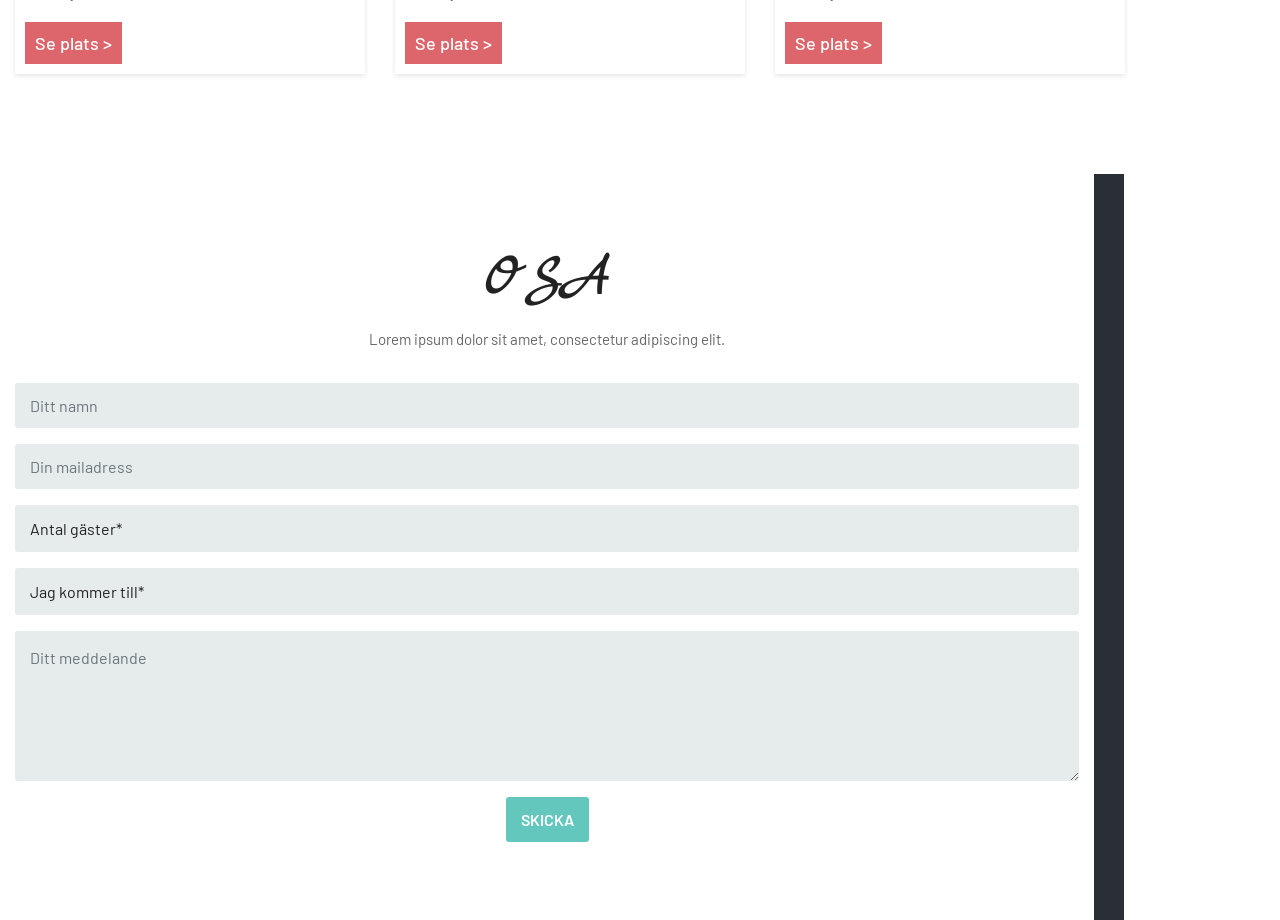
==== commit 25169c2c: "Update README.html" ====
--- a/README.html
+++ b/README.html
@@ -49,7 +49,7 @@
 	<header class="top-header">
 		<nav class="navbar header-nav navbar-expand-lg">
             <div class="container">
-				<a class="navbar-brand" href="index.html"><img src="images/favicon_ee.png" alt="image"></a>
+				<a class="navbar-brand" href="index.html"><img src="images/small_favicon.png" alt="image"></a>
 				<button class="navbar-toggler" type="button" data-toggle="collapse" data-target="#navbar-wd" aria-controls="navbar-wd" aria-expanded="false" aria-label="Toggle navigation">
 					<span></span>
 					<span></span>
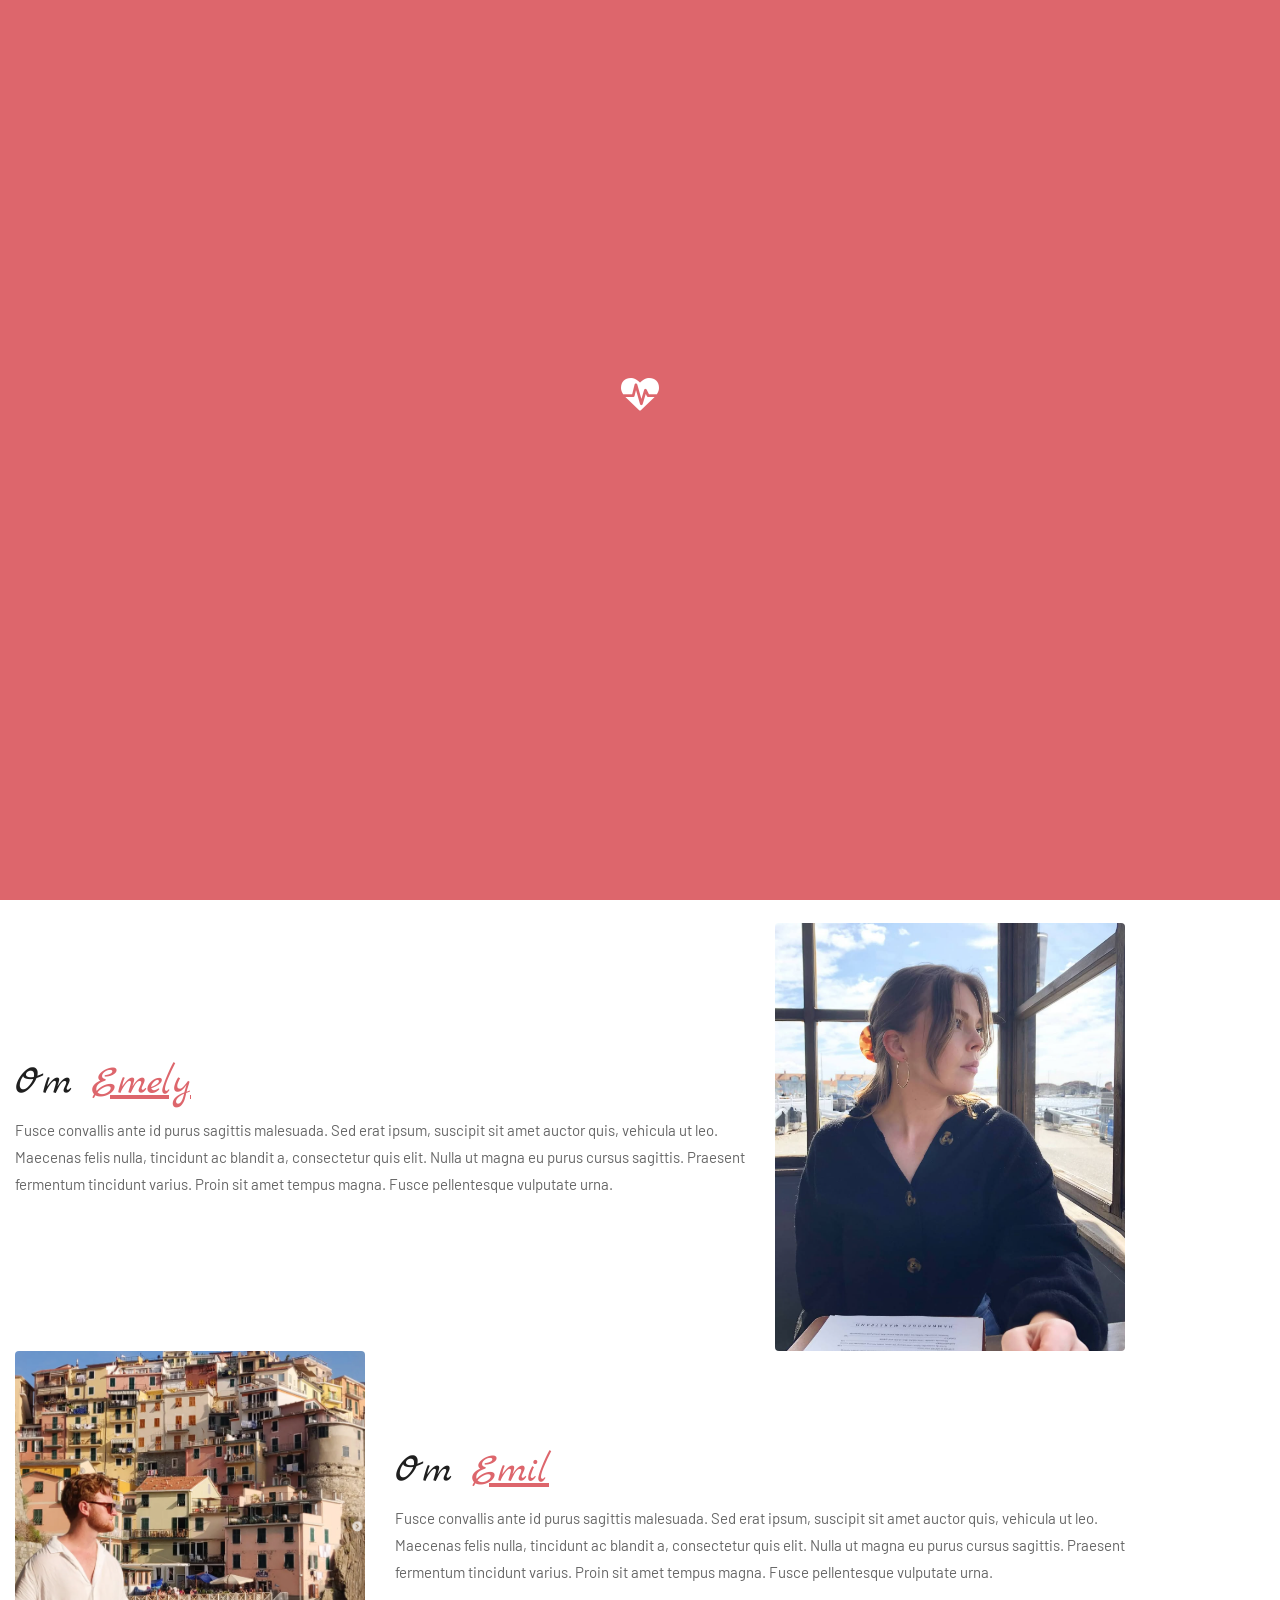
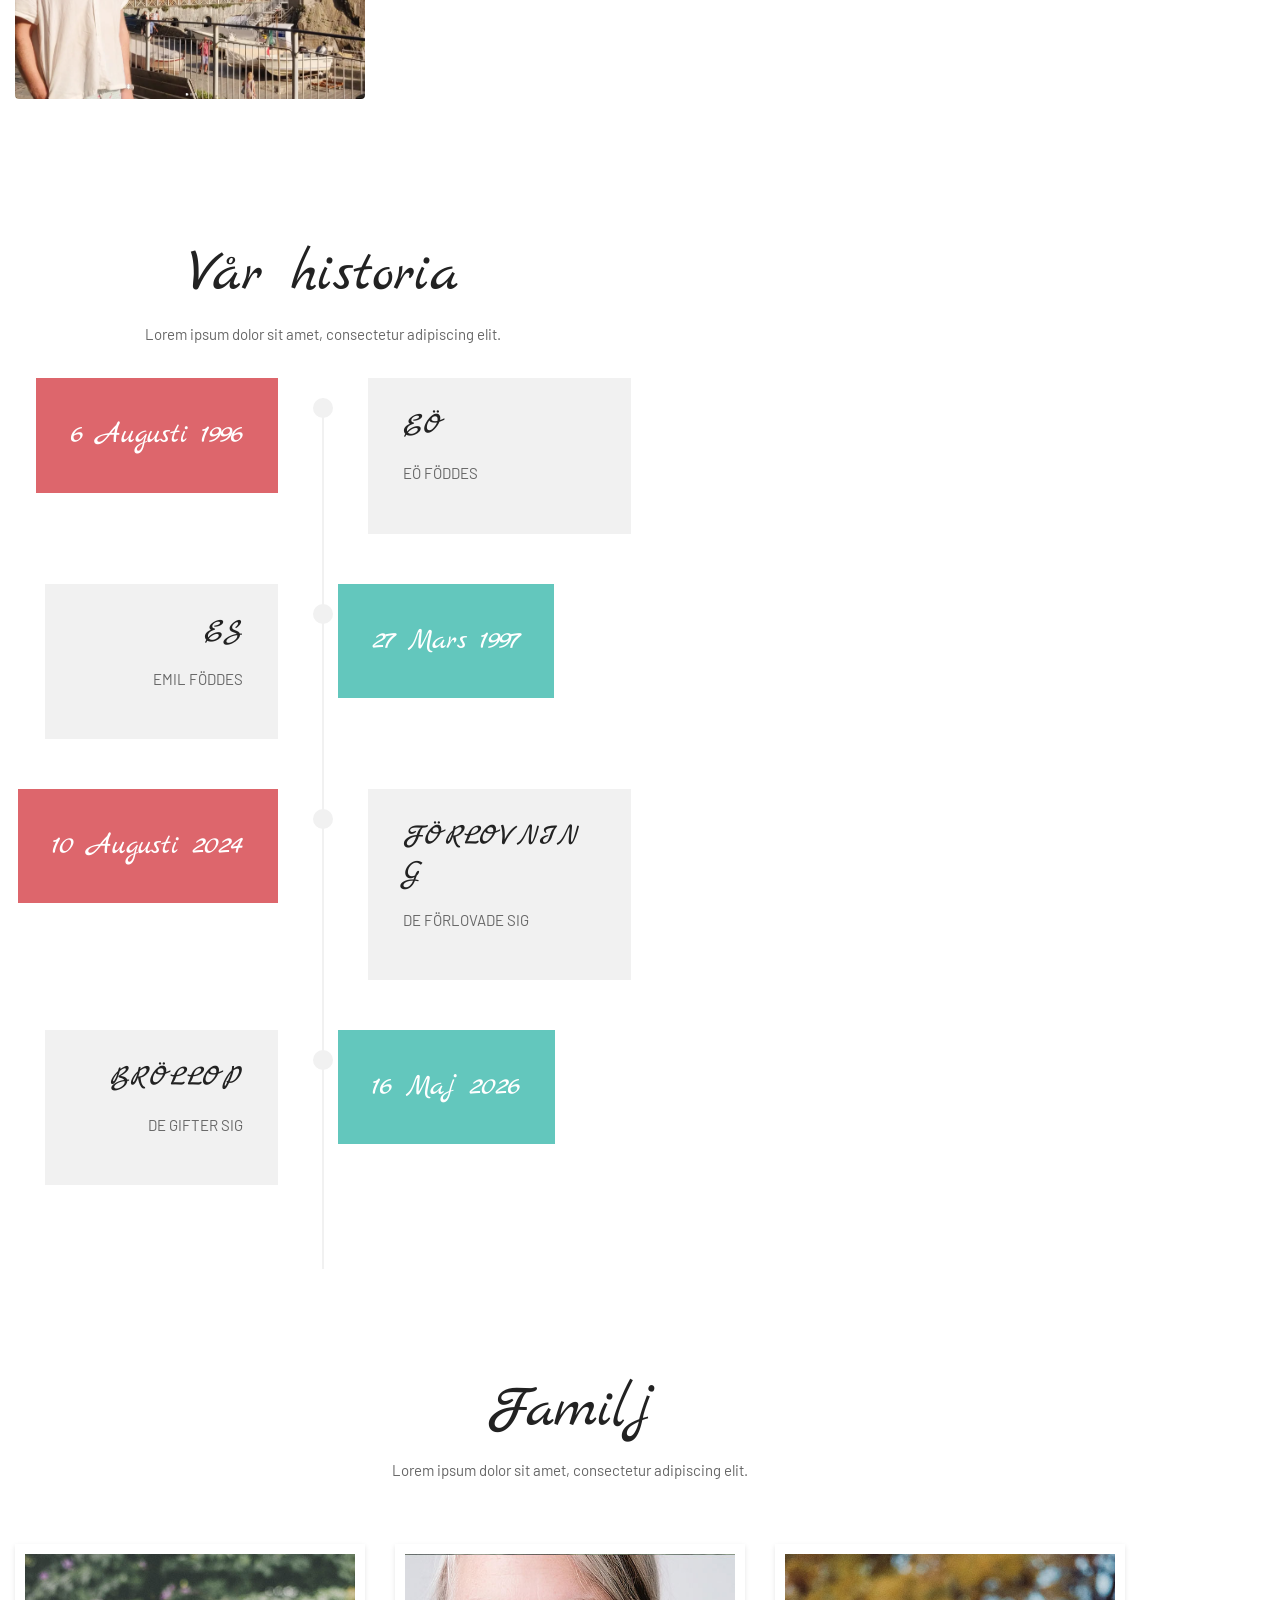
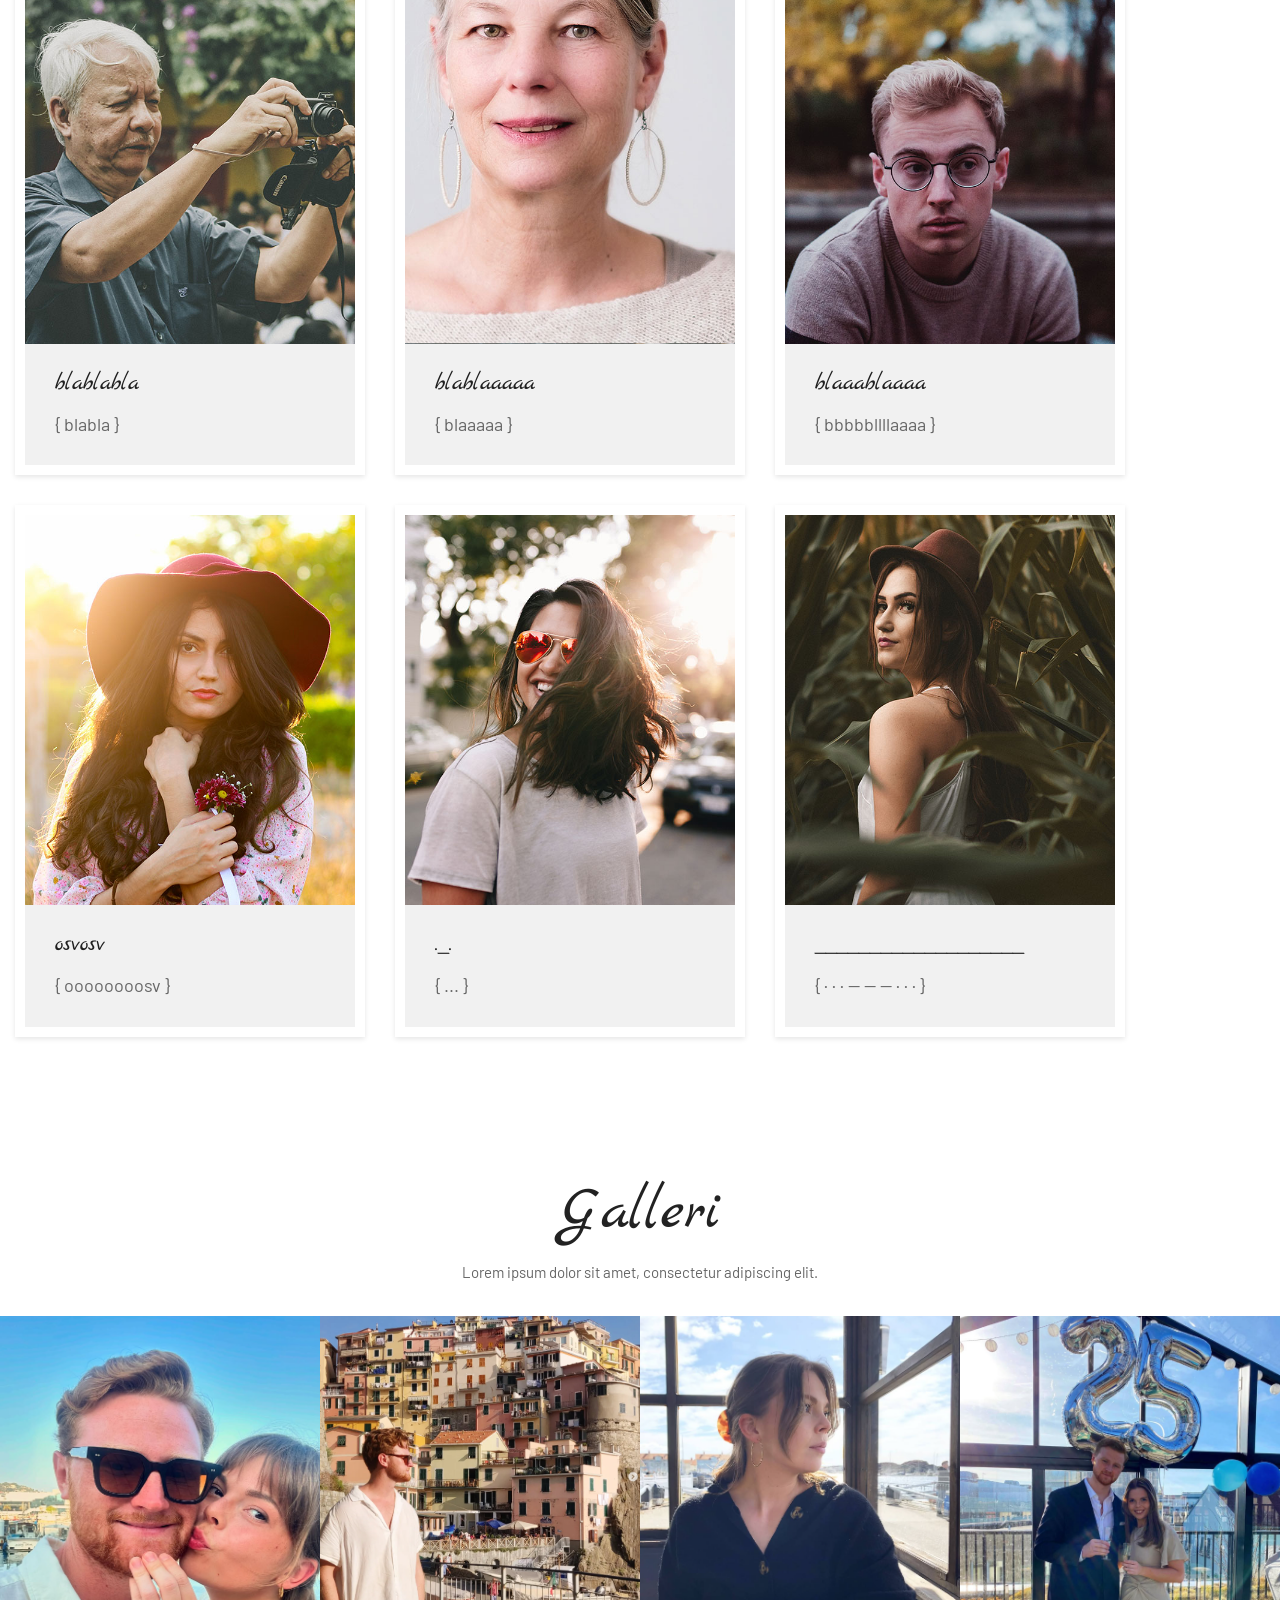
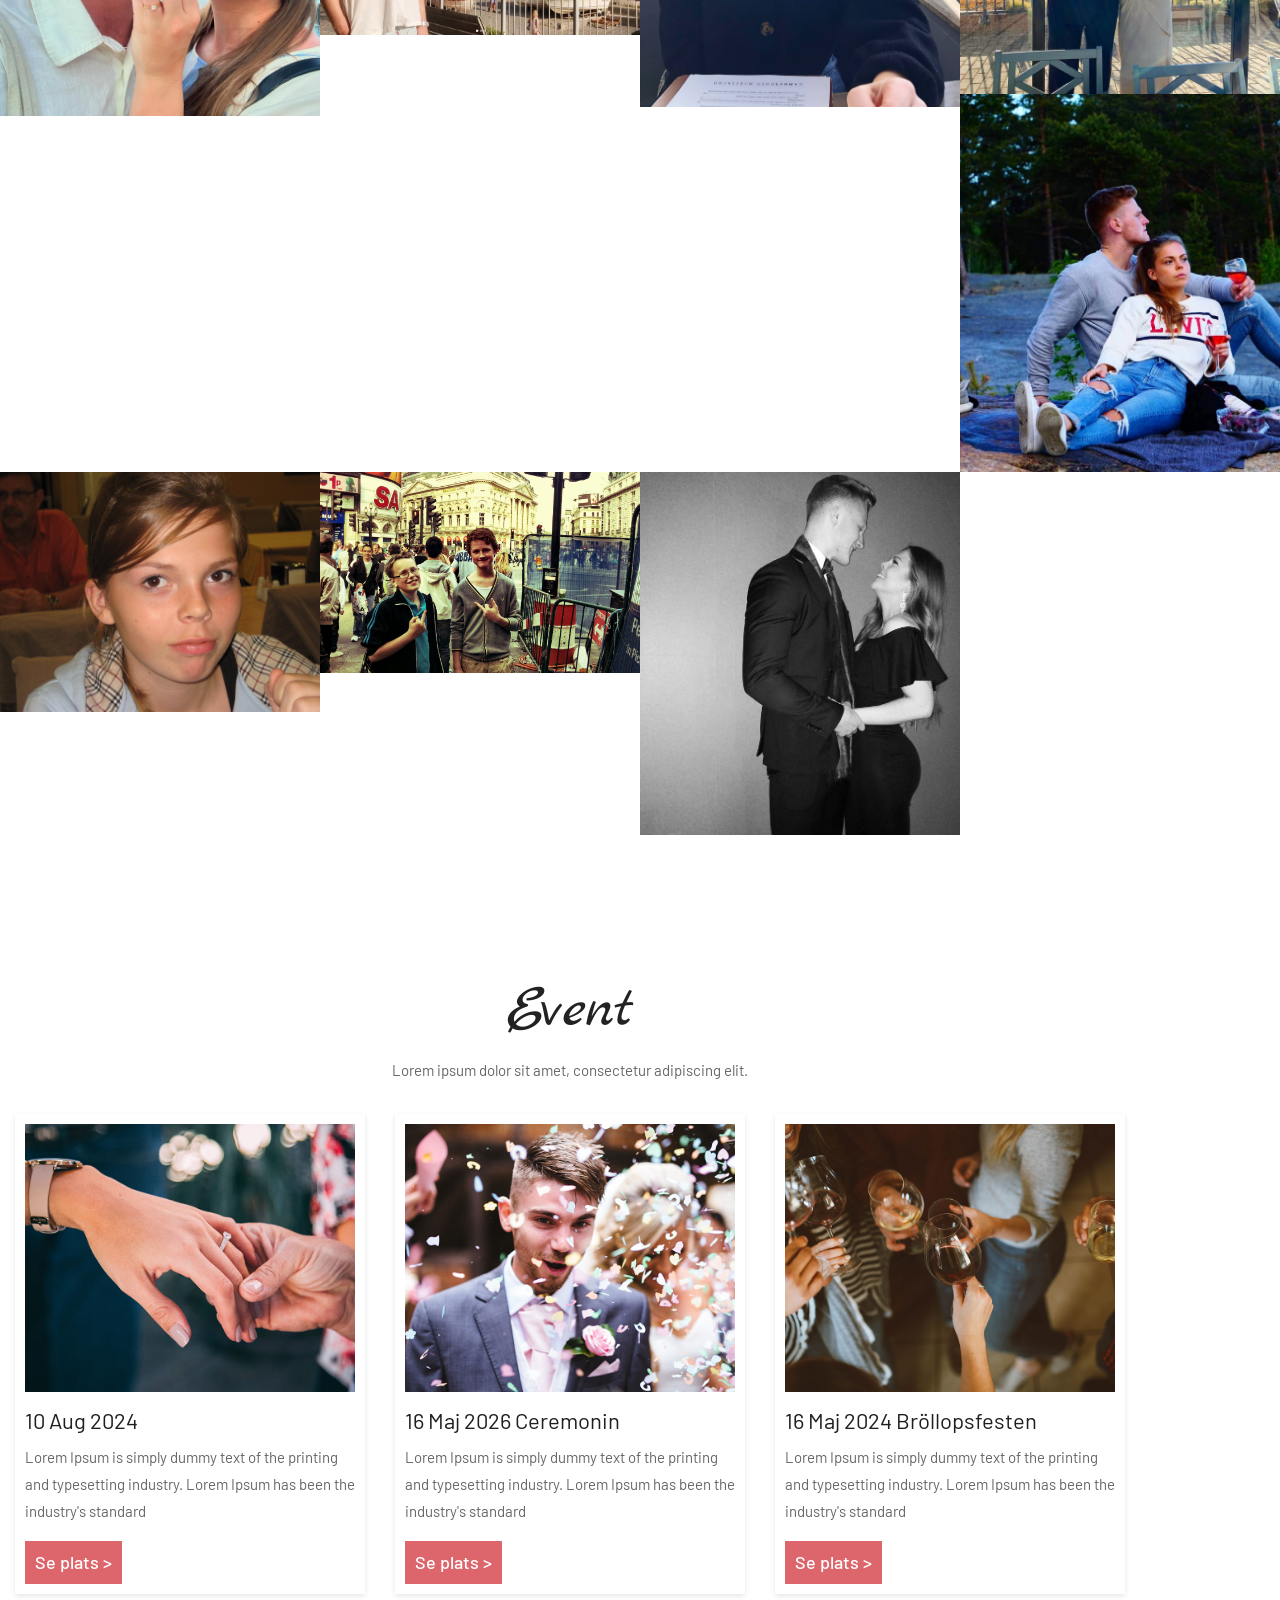
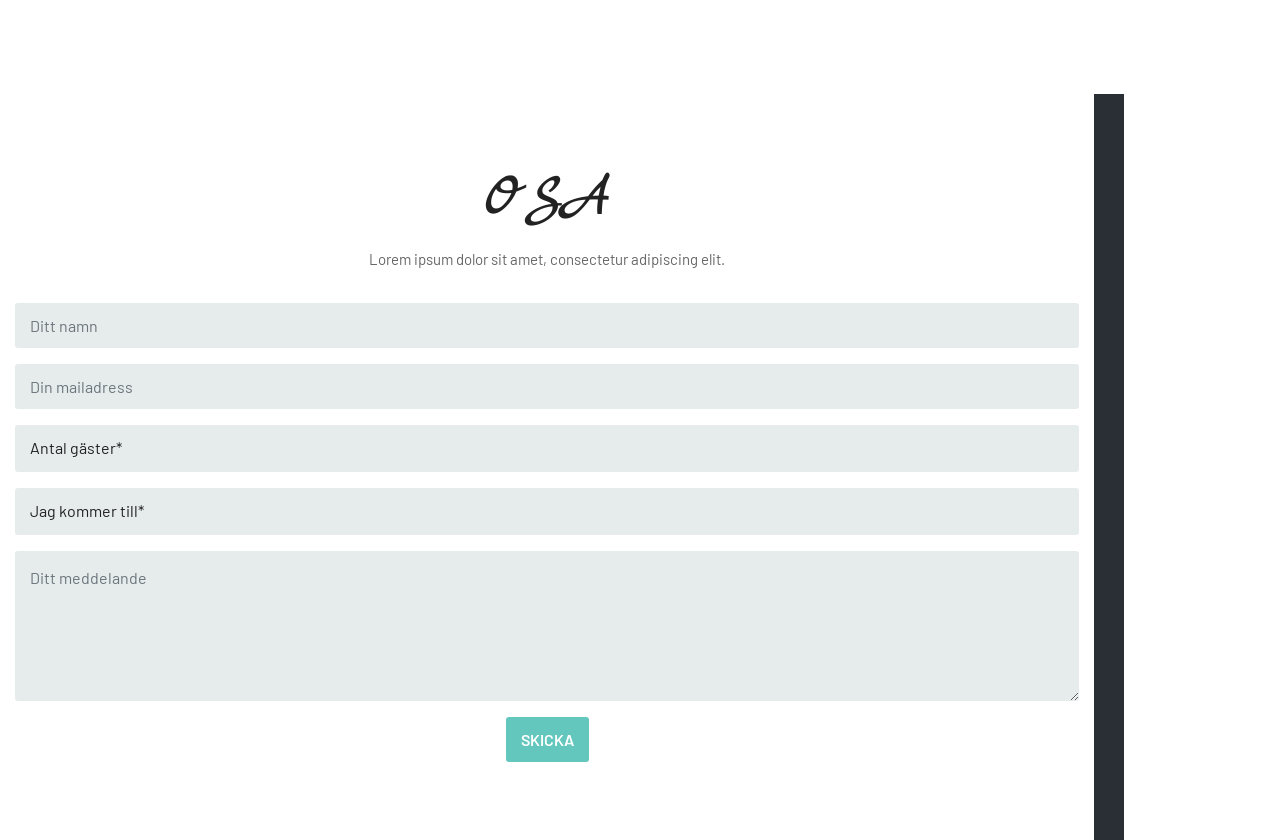
==== commit 56b467ab: "Update README.html" ====
--- a/README.html
+++ b/README.html
@@ -49,7 +49,7 @@
 	<header class="top-header">
 		<nav class="navbar header-nav navbar-expand-lg">
             <div class="container">
-				<a class="navbar-brand" href="index.html"><img src="images/small_favicon.png" alt="image"></a>
+				<!--<a class="navbar-brand" href="index.html"><img src="images/small_favicon.png" alt="image"></a>-->
 				<button class="navbar-toggler" type="button" data-toggle="collapse" data-target="#navbar-wd" aria-controls="navbar-wd" aria-expanded="false" aria-label="Toggle navigation">
 					<span></span>
 					<span></span>
